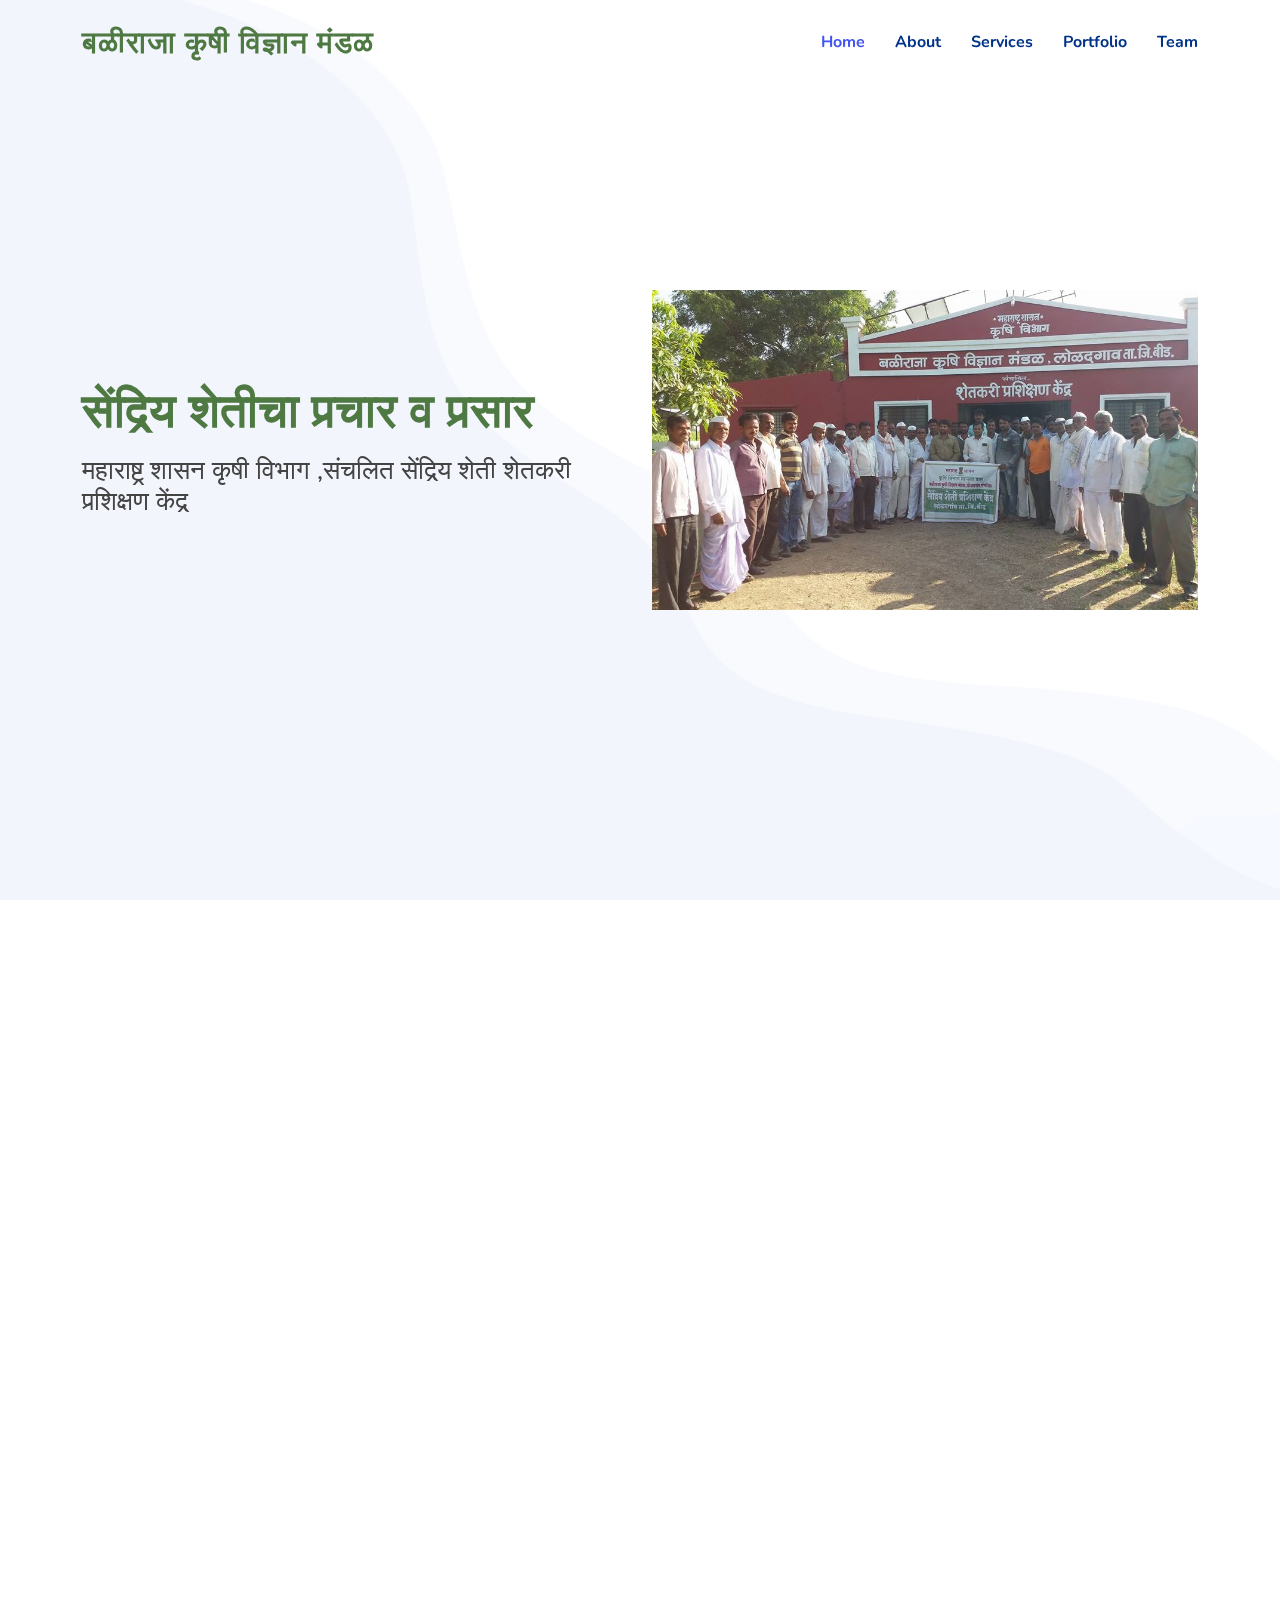
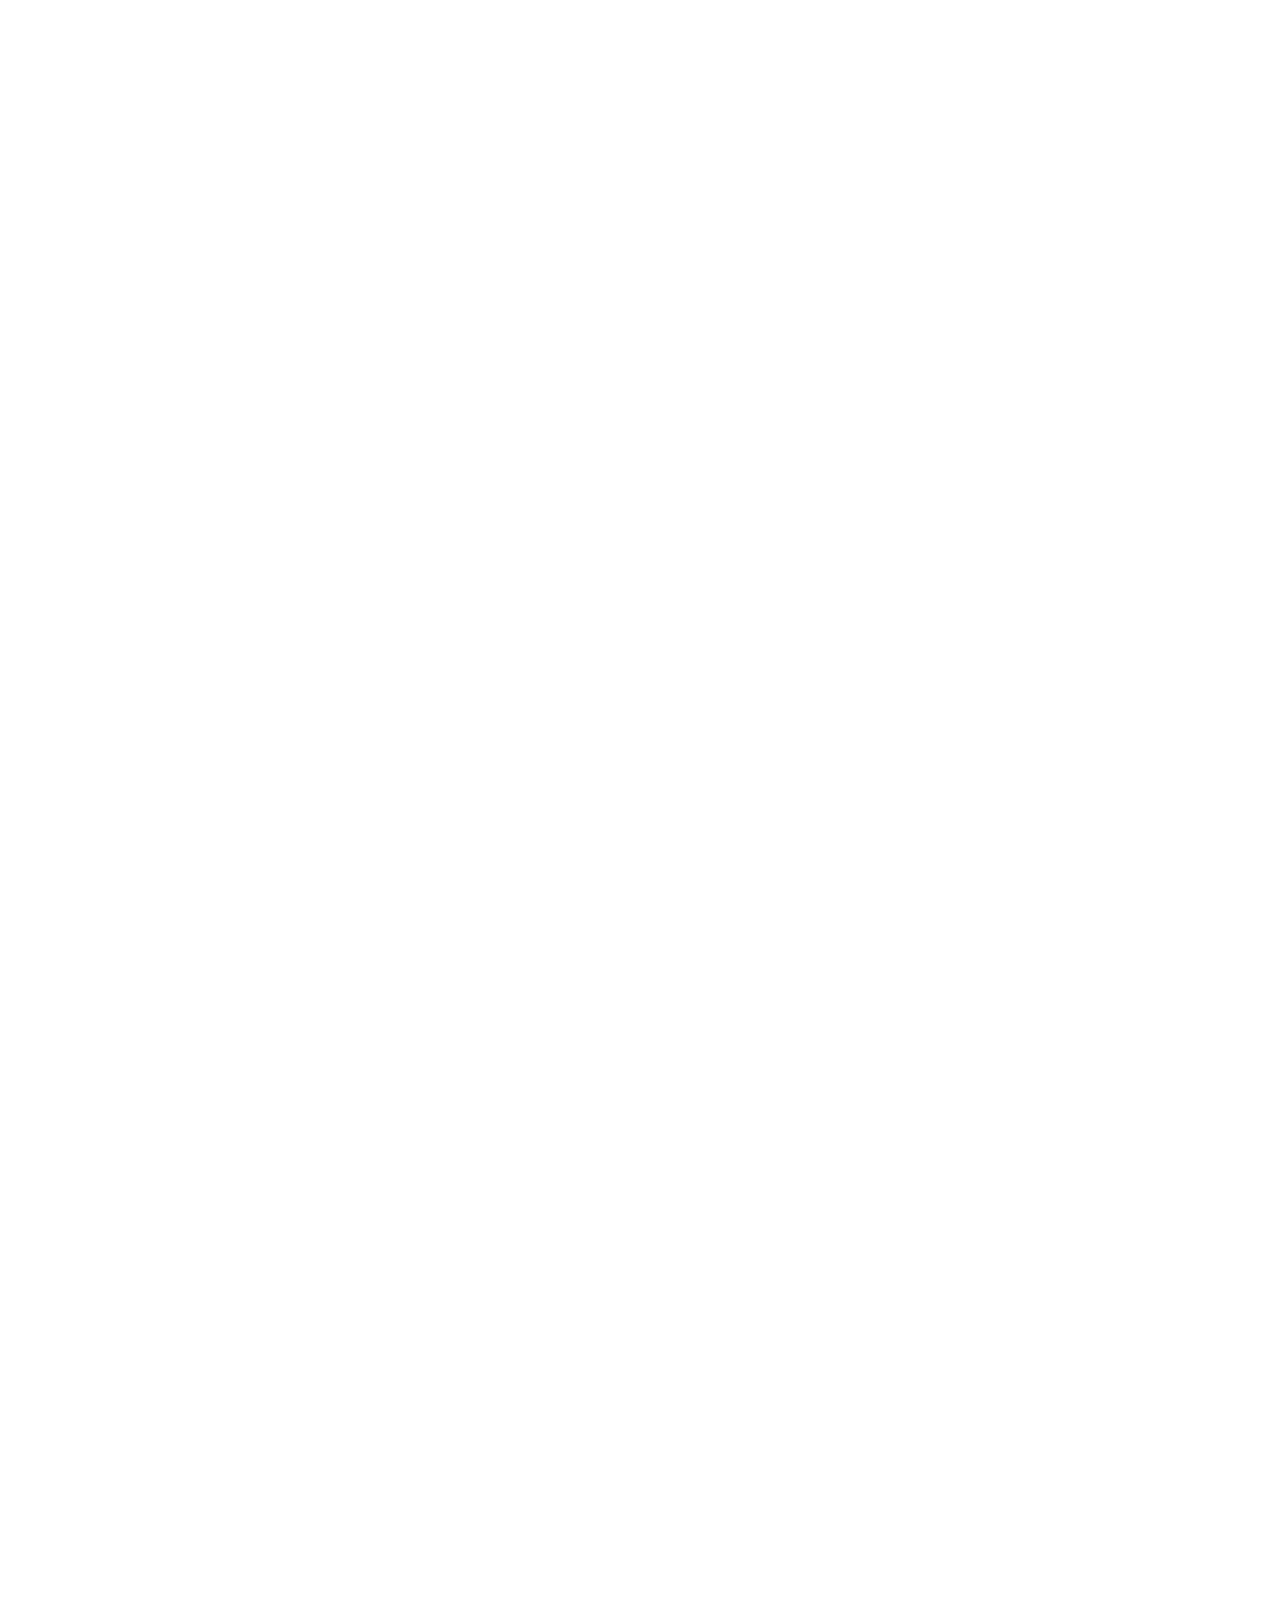
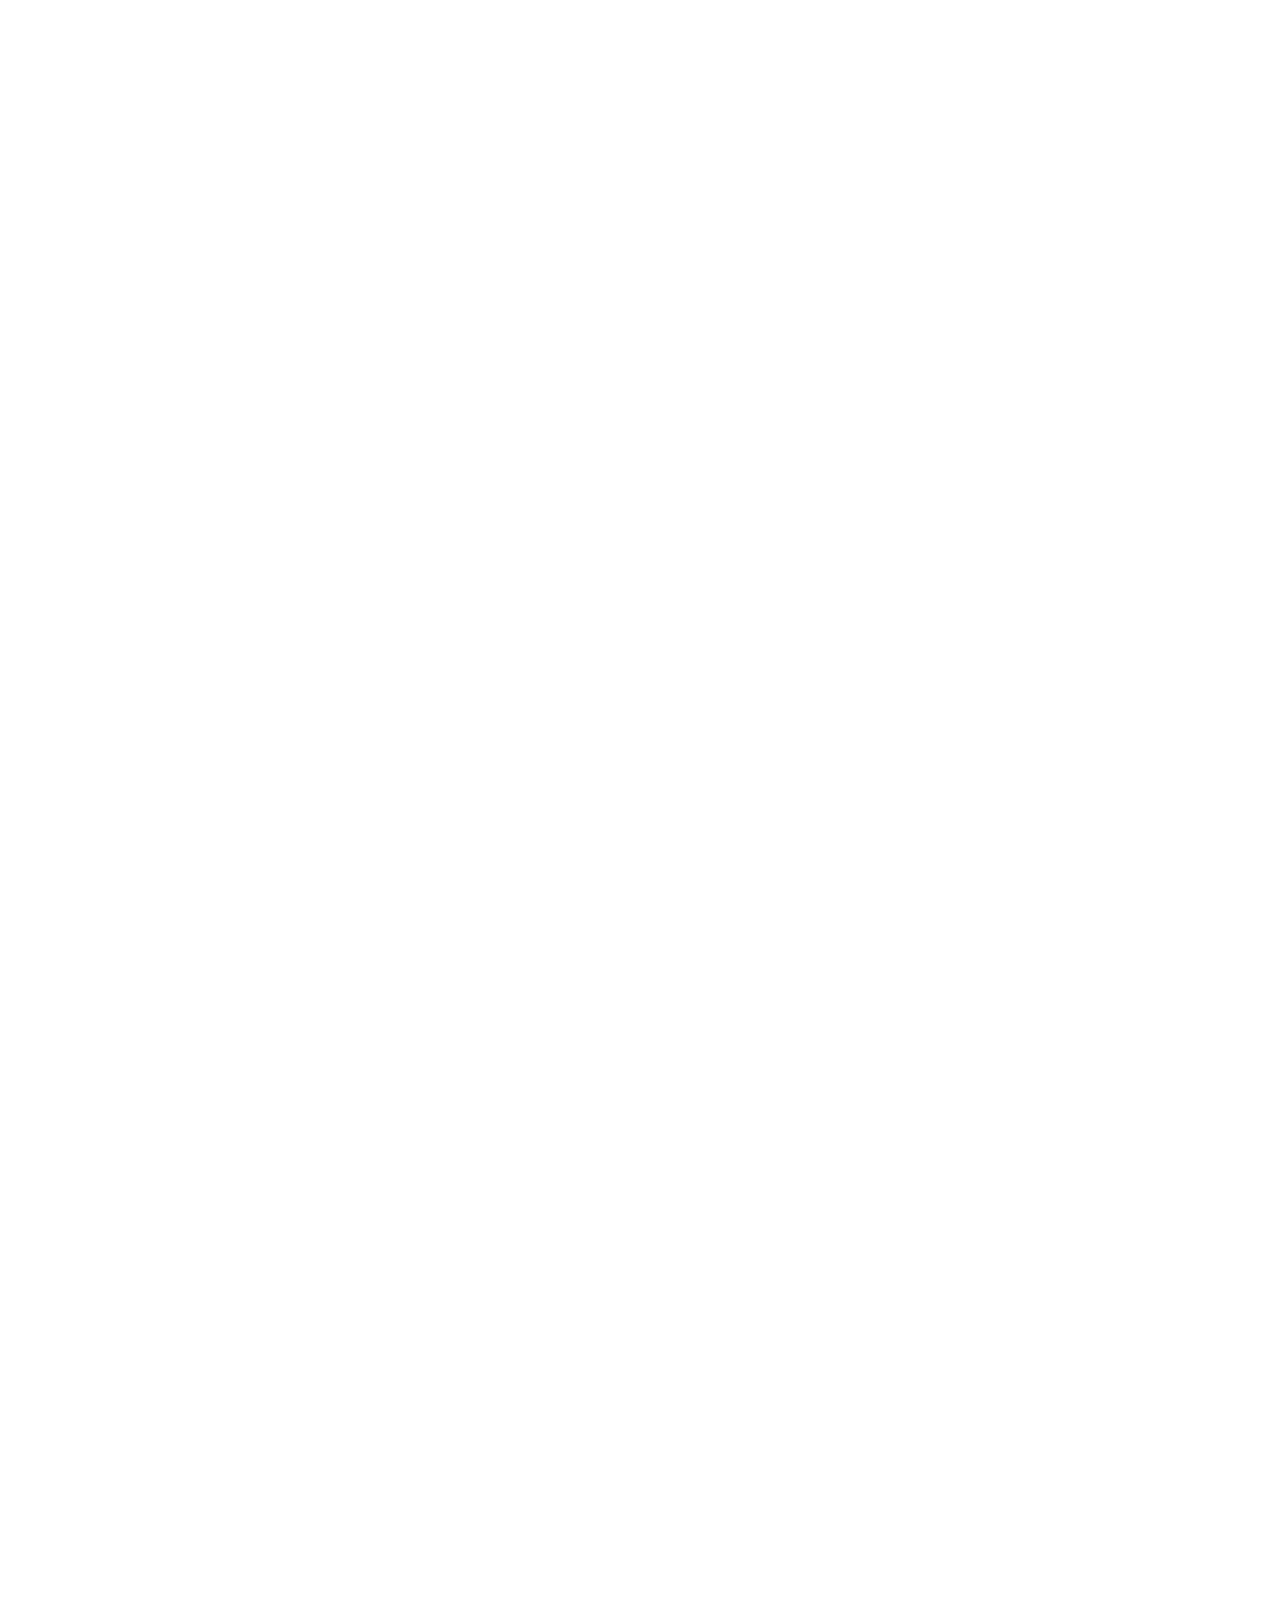
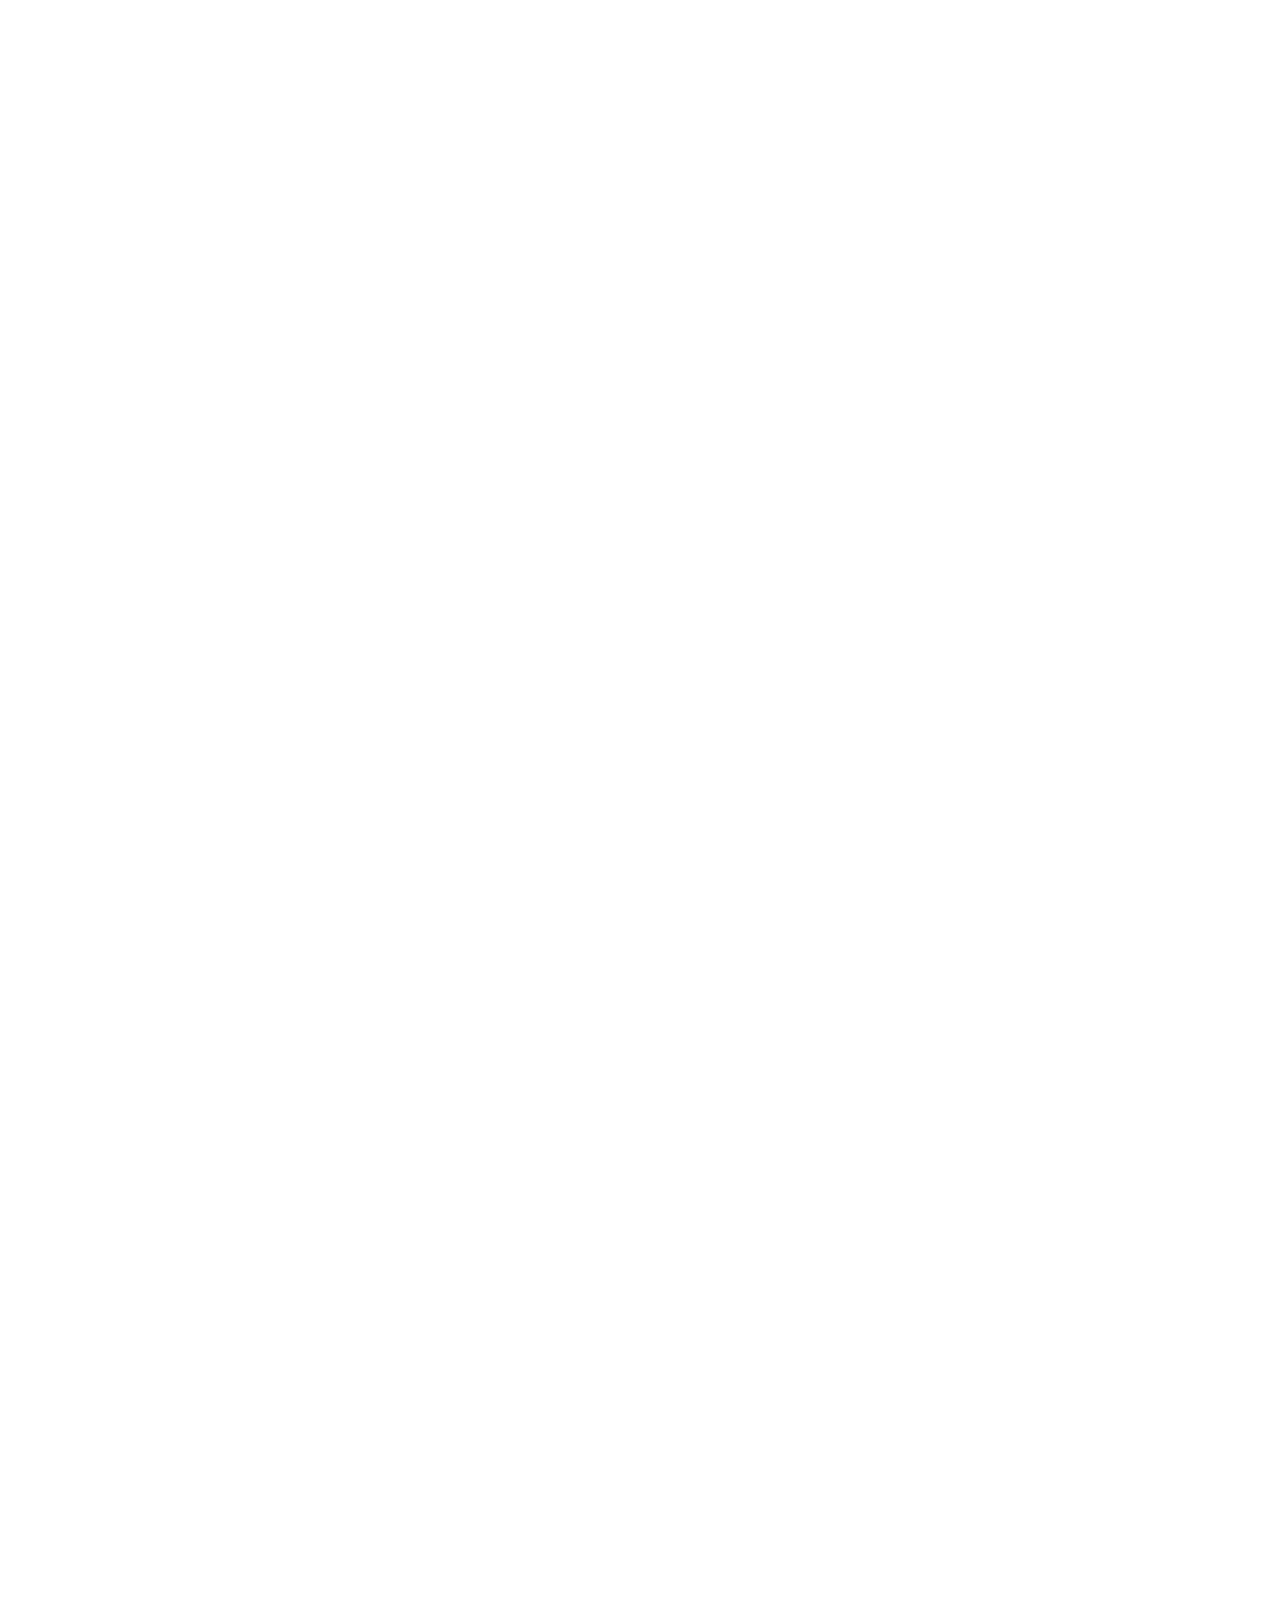
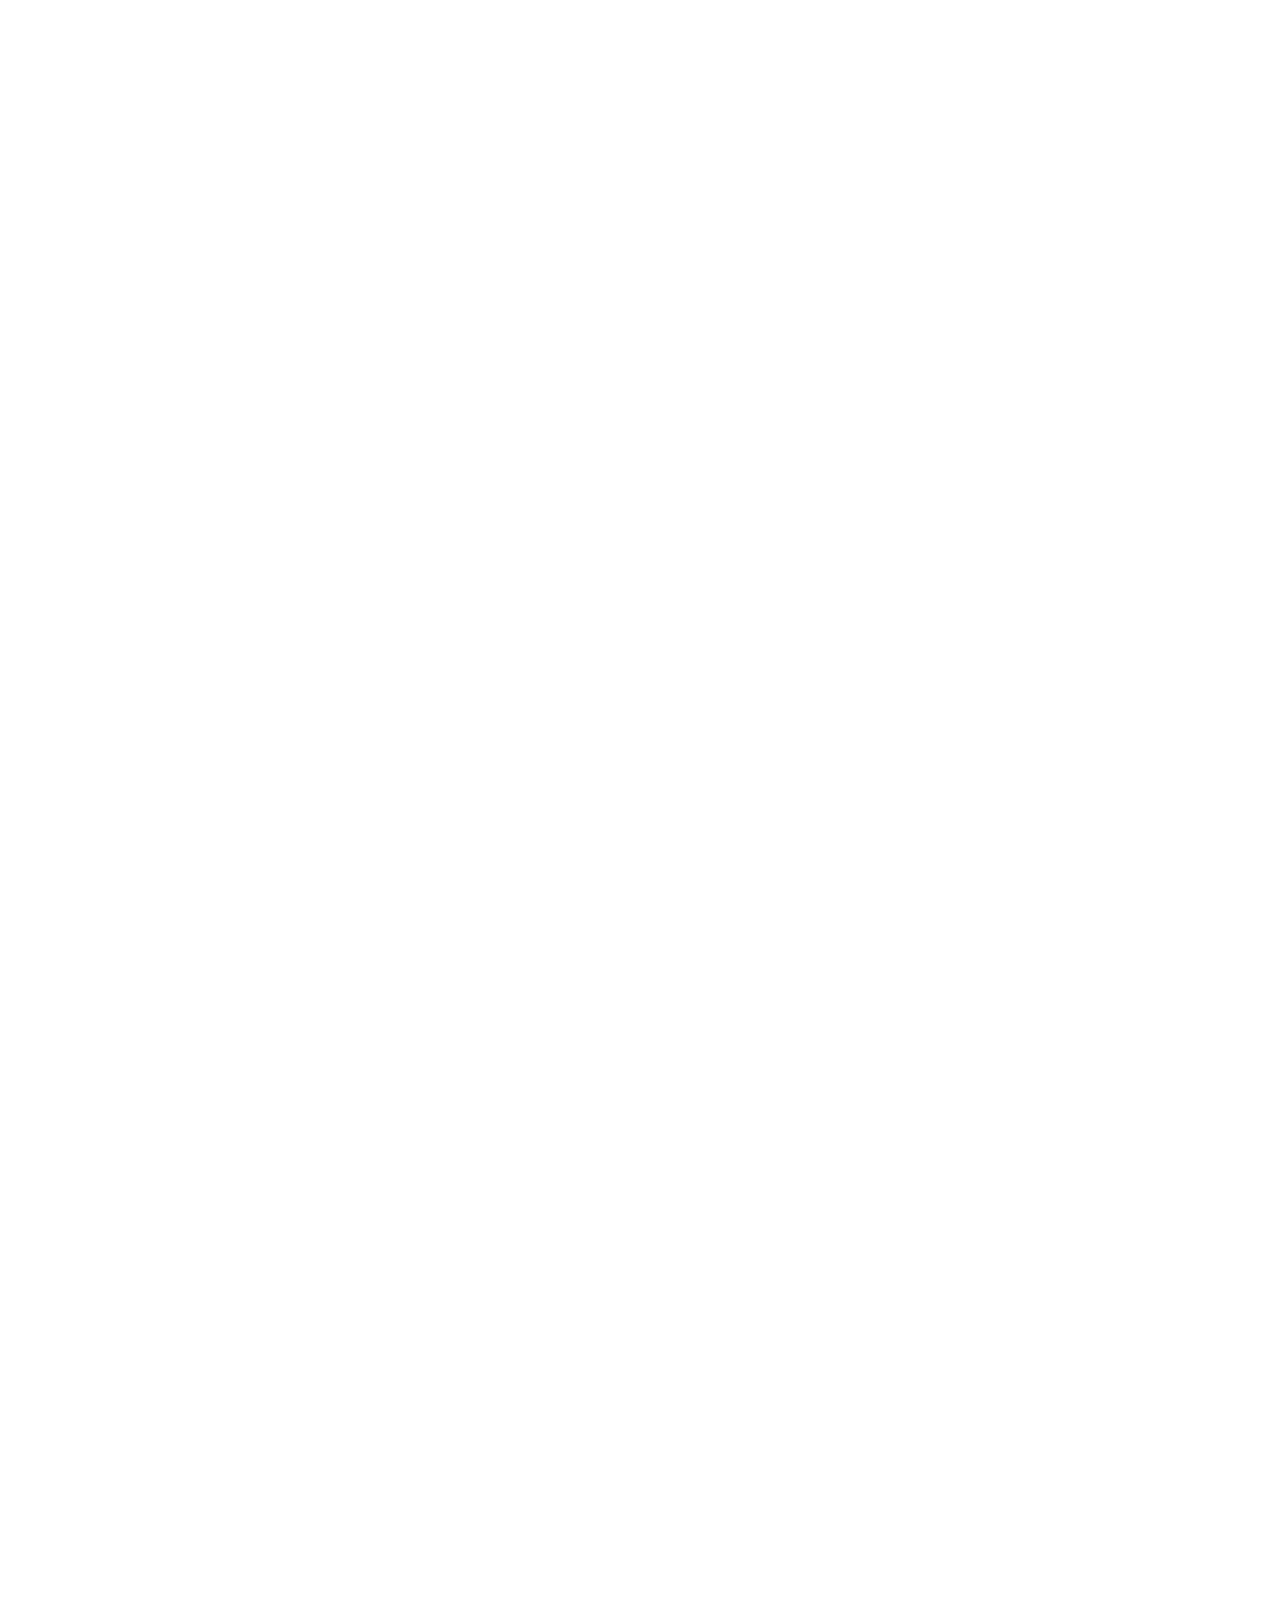
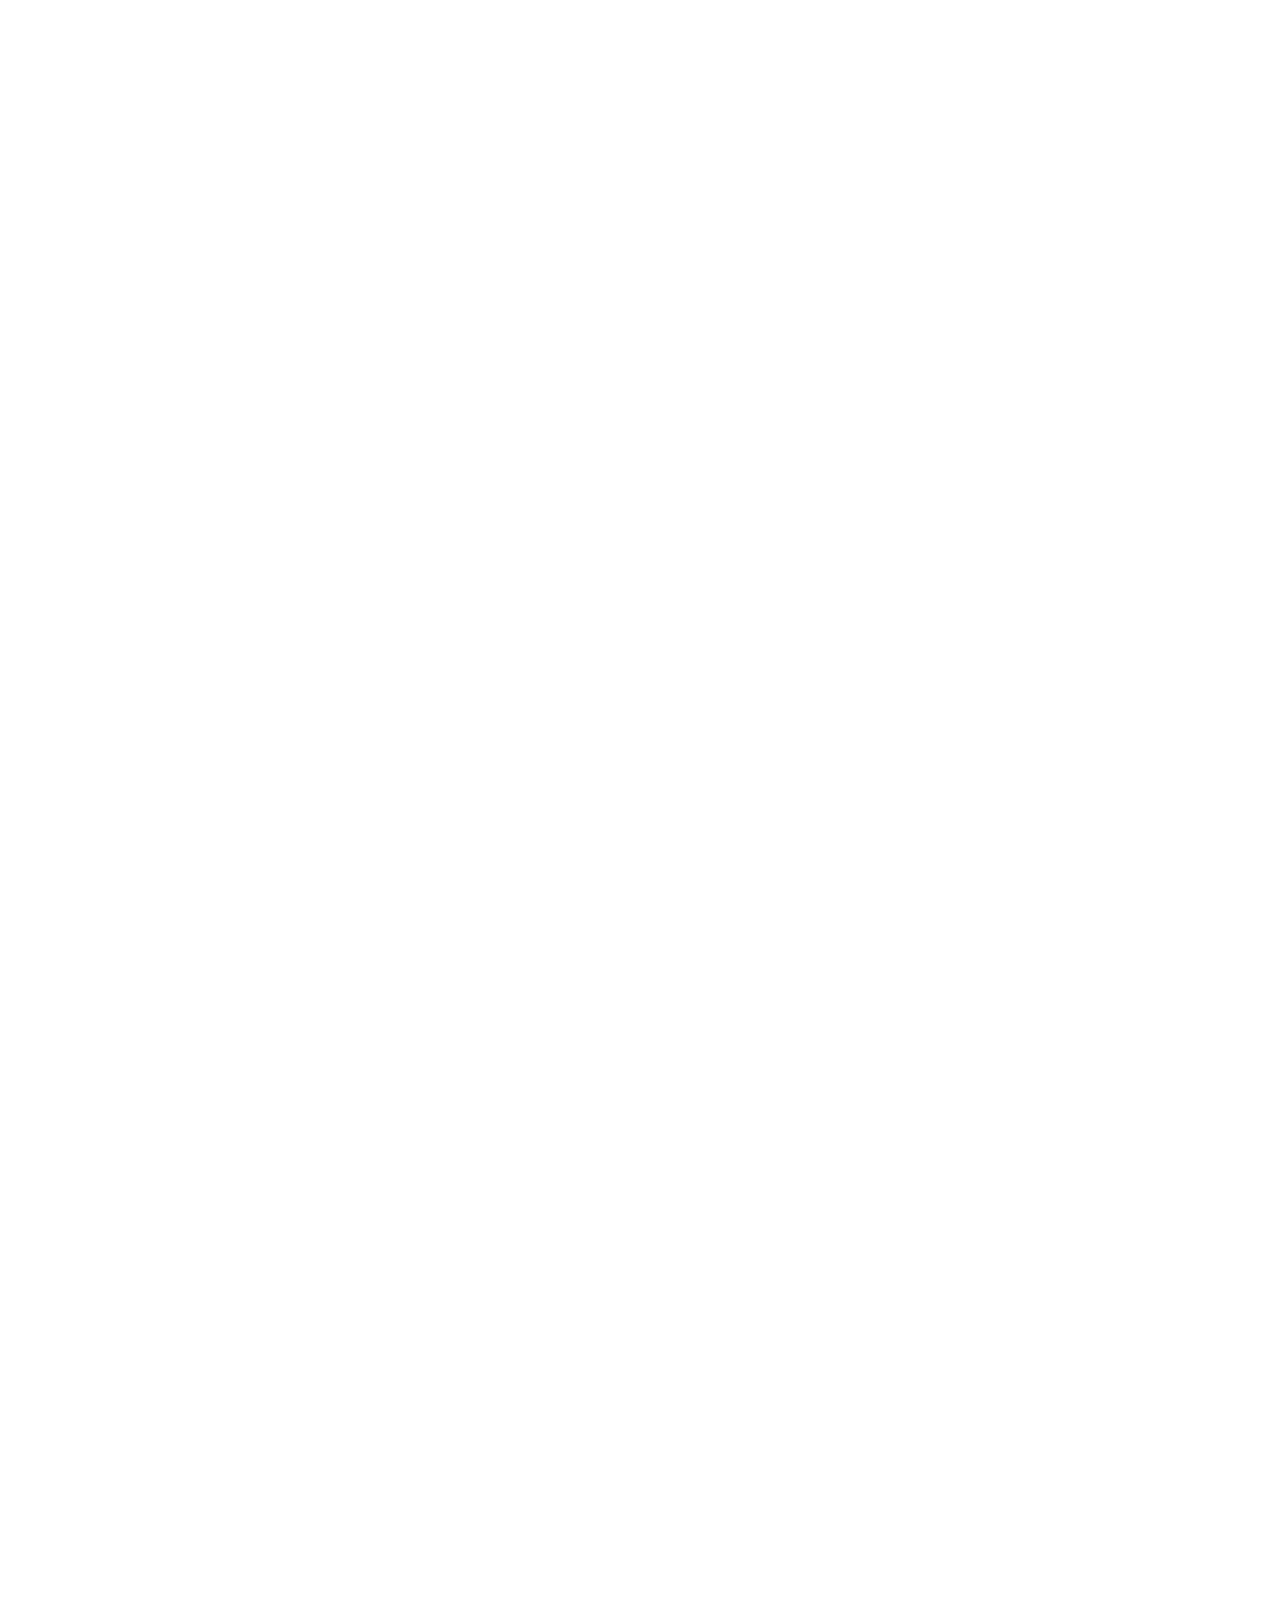
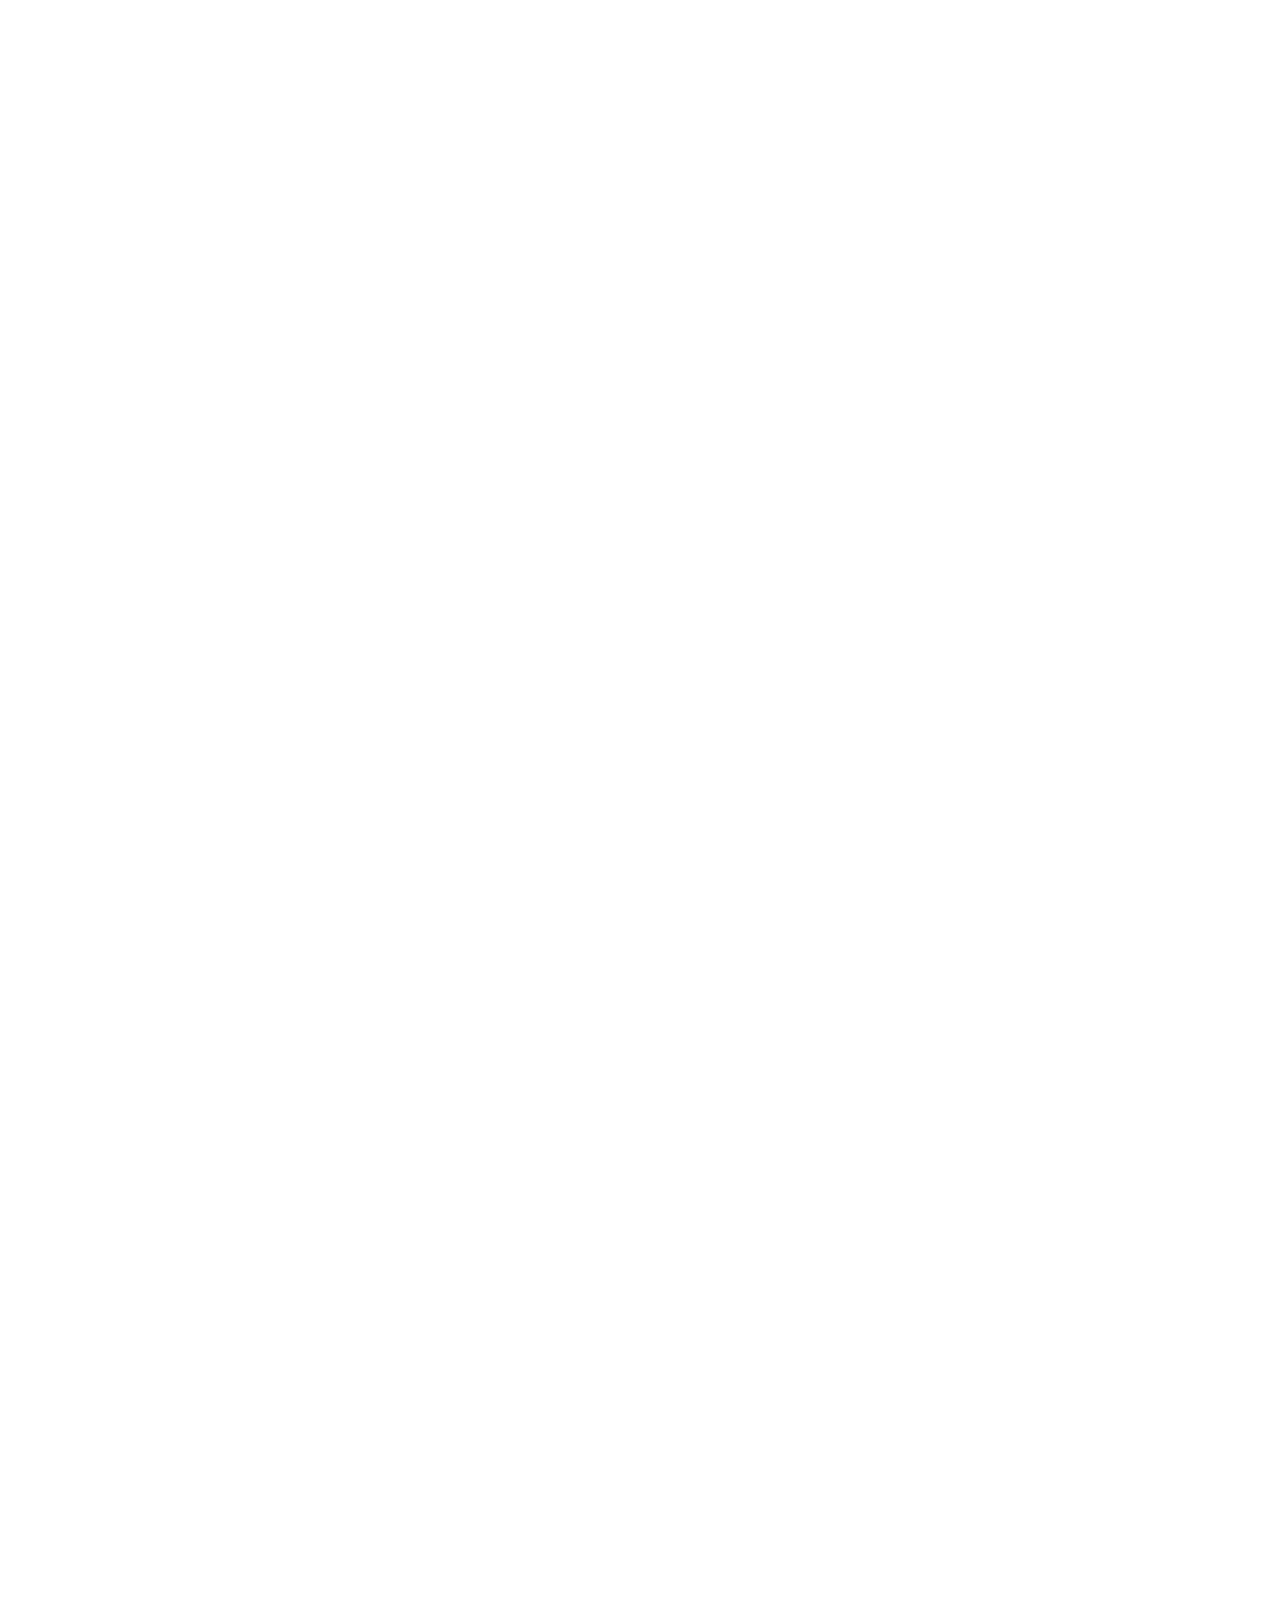
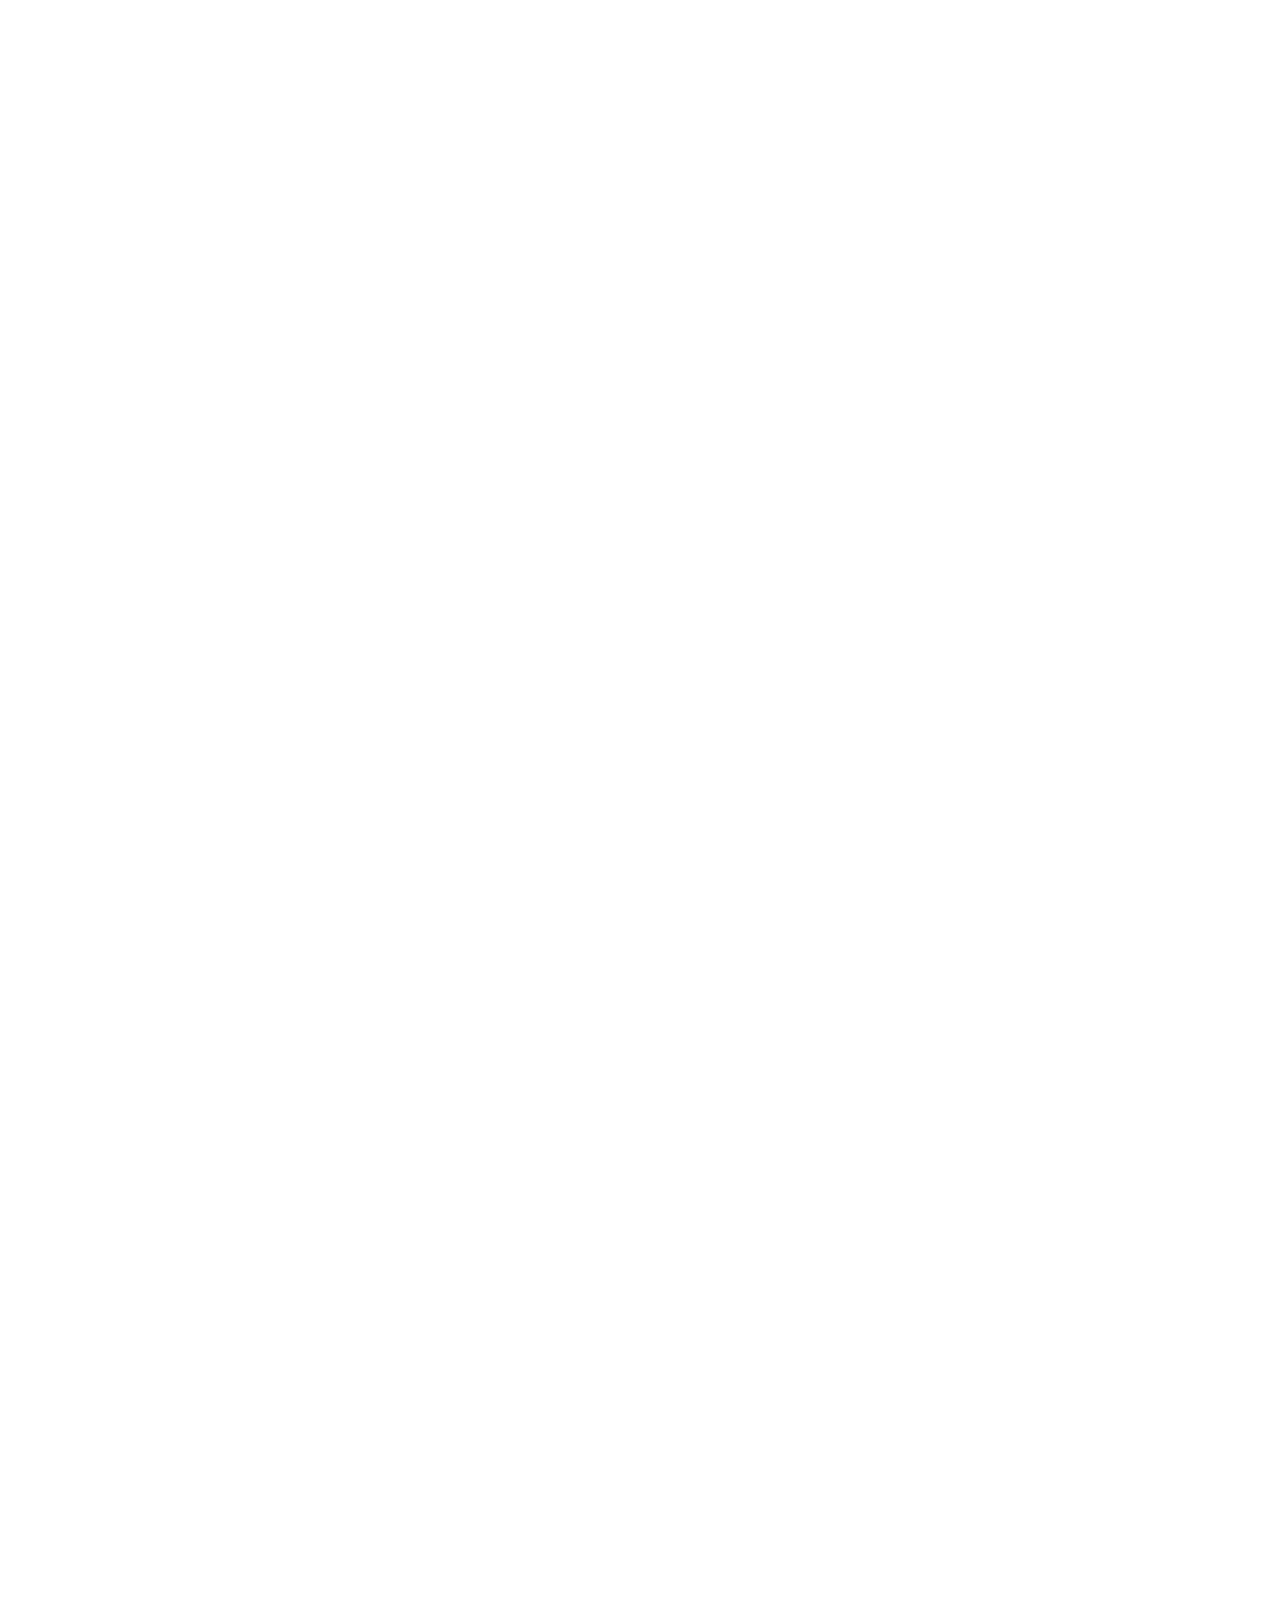
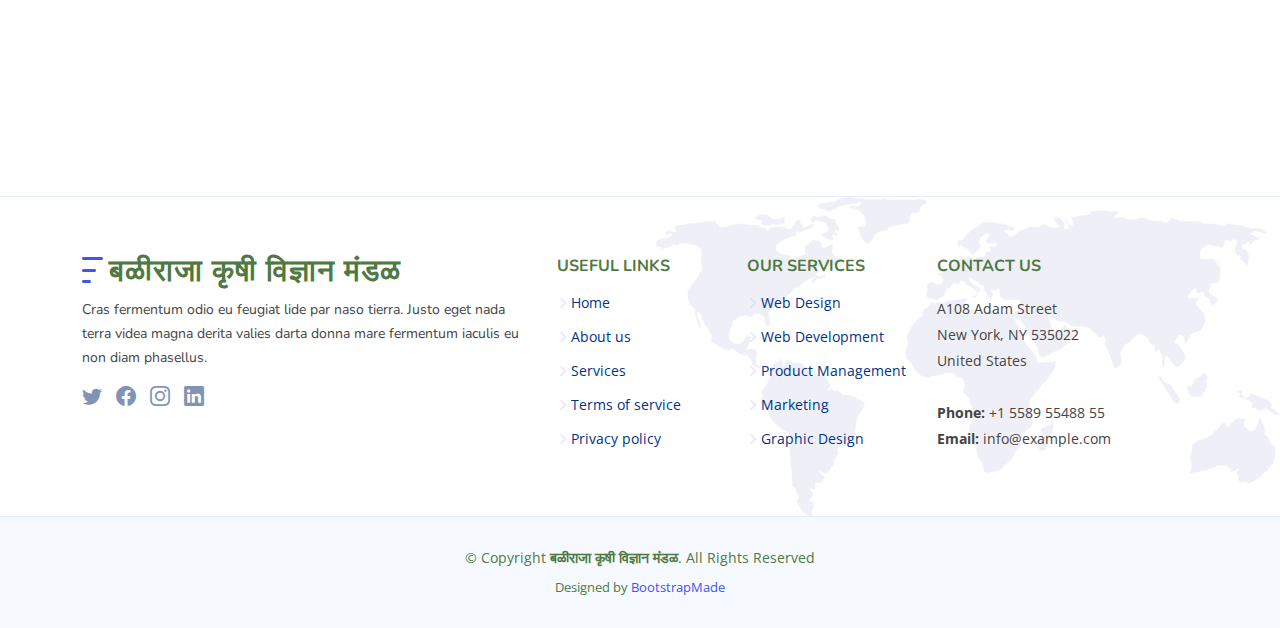
==== index.html @ 8c84dd5a "firts commit" ====
<!DOCTYPE html>
<html lang="en">

<head>
  <meta charset="utf-8">
  <meta content="width=device-width, initial-scale=1.0" name="viewport">

  <title>बळीराजा कृषी विज्ञान मंडळ </title>
  <meta content="" name="description">

  <meta content="" name="keywords">

  <!-- Favicons -->
  <link href="assets/img/favicon.png" rel="icon">
  <link href="assets/img/apple-touch-icon.png" rel="apple-touch-icon">

  <!-- Google Fonts -->
  <link
    href="https://fonts.googleapis.com/css?family=Open+Sans:300,300i,400,400i,600,600i,700,700i|Nunito:300,300i,400,400i,600,600i,700,700i|Poppins:300,300i,400,400i,500,500i,600,600i,700,700i"
    rel="stylesheet">

  <!-- Vendor CSS Files -->
  <link href="assets/vendor/aos/aos.css" rel="stylesheet">
  <link href="assets/vendor/bootstrap/css/bootstrap.min.css" rel="stylesheet">
  <link href="assets/vendor/bootstrap-icons/bootstrap-icons.css" rel="stylesheet">
  <link href="assets/vendor/glightbox/css/glightbox.min.css" rel="stylesheet">
  <link href="assets/vendor/remixicon/remixicon.css" rel="stylesheet">
  <link href="assets/vendor/swiper/swiper-bundle.min.css" rel="stylesheet">

  <!-- Template Main CSS File -->
  <link href="assets/css/style.css" rel="stylesheet">

  <!-- =======================================================
  * Template Name: बळीराजा कृषी विज्ञान मंडळ - v1.9.0
  * Template URL: https://bootstrapmade.com/बळीराजा कृषी विज्ञान मंडळ-bootstrap-startup-template/
  * Author: BootstrapMade.com
  * License: https://bootstrapmade.com/license/
  ======================================================== -->
</head>

<body>

  <!-- ======= Header ======= -->
  <header id="header" class="header fixed-top">
    <div class="container-fluid container-xl d-flex align-items-center justify-content-between">

      <a href="index.html" class="logo d-flex align-items-center">
        <!-- <img src="assets/img/logo.png" alt=""> -->
        <span>बळीराजा कृषी विज्ञान मंडळ </span>
      </a>

      <nav id="navbar" class="navbar">
        <ul>
          <li><a class="nav-link scrollto active" href="#hero">Home</a></li>
          <li><a class="nav-link scrollto" href="#about">About</a></li>
          <li><a class="nav-link scrollto" href="#services">Services</a></li>
          <li><a class="nav-link scrollto" href="#portfolio">Portfolio</a></li>
          <li><a class="nav-link scrollto" href="#team">Team</a></li>
          <!-- <li><a href="blog.html">Blog</a></li> -->
          <!-- <li class="dropdown"><a href="#"><span>Drop Down</span> <i class="bi bi-chevron-down"></i></a>
            <ul>
              <li><a href="#">Drop Down 1</a></li>
              <li class="dropdown"><a href="#"><span>Deep Drop Down</span> <i class="bi bi-chevron-right"></i></a>
                <ul>
                  <li><a href="#">Deep Drop Down 1</a></li>
                  <li><a href="#">Deep Drop Down 2</a></li>
                  <li><a href="#">Deep Drop Down 3</a></li>
                  <li><a href="#">Deep Drop Down 4</a></li>
                  <li><a href="#">Deep Drop Down 5</a></li>
                </ul>
              </li>
              <li><a href="#">Drop Down 2</a></li>
              <li><a href="#">Drop Down 3</a></li>
              <li><a href="#">Drop Down 4</a></li>
            </ul>
          </li>
          <li><a class="nav-link scrollto" href="#contact">Contact</a></li>
          <li><a class="getstarted scrollto" href="#about">Get Started</a></li> -->
        </ul>
        <i class="bi bi-list mobile-nav-toggle"></i>
      </nav><!-- .navbar -->

    </div>
  </header><!-- End Header -->

  <!-- ======= Hero Section ======= -->
  <section id="hero" class="hero d-flex align-items-center">

    <div class="container">
      <div class="row">
        <div class="col-lg-6 d-flex flex-column justify-content-center">
          <h1 data-aos="fade-up">सेंद्रिय शेतीचा प्रचार व प्रसार </h1>
          <h2 data-aos="fade-up" data-aos-delay="400">महाराष्ट्र शासन कृषी विभाग ,संचलित सेंद्रिय शेती शेतकरी प्रशिक्षण
            केंद्र </h2>
          <div data-aos="fade-up" data-aos-delay="600">
            <div class="text-center text-lg-start">
              <!-- <a href="#about" class="btn-get-started scrollto d-inline-flex align-items-center justify-content-center align-self-center"> -->
              <!-- <span>Get Started</span> -->
              <!-- <i class="bi bi-arrow-right"></i> -->
              </a>
            </div>
          </div>
        </div>
        <div class="col-lg-6 hero-img" data-aos="zoom-out" data-aos-delay="200">
          <img src="assets/img/balirajahome.jpg" class="img-fluid" alt="">
        </div>
      </div>
    </div>

  </section><!-- End Hero -->

  <main id="main">
    <!-- ======= About Section ======= -->
    <section id="about" class="about">

      <div class="container" data-aos="fade-up">
        <div class="row gx-0">

          <div class="col-lg-6 d-flex flex-column justify-content-center" data-aos="fade-up" data-aos-delay="200">
            <div class="content">
              <h3>आमच्याबद्दल </h3>
              <h2>बळीराजा कृषि विज्ञान मंडळ, लोळदगांव, ता. जि. बीड</h2>
              <p>
                बळीराजा कृषि विज्ञान मंडळ, लोळदगांव, ता. जि. बीड ही संस्था सन २००५-०६ पासून सेंद्रिय शेती मध्ये काम करत
                आहे. सेंद्रिय शेती योजना २०१३-१४ व २०१४-१५ अभियानांतर्गत सेंद्रिय शेती शेतकरी गटनिर्मिती प्रशिक्षण,
                शेतकरी अभ्यास दौरे, मार्गदर्शन मेळावे अशा विविध प्रकारे सेंद्रिय शेती बाबत मोठी जागृती निर्माण केली आहे.
                रासायनिक खताचे, किटक नाशकाचे, निसर्गावर तसेच मानवी जीवनावर होणारिन्दुष्परिणाम लक्षात घेता सेंद्रिय खताची
                व बायोडायनॉमिक खताची निर्मिती वापर वाढविणे गरजेचे आहे. संस्थेने गेल्या नऊ वर्षांत गांडूळखत निर्मिती,
                बायोडायनॅमिक कंपोस्ट खत निर्मिती, हिरवळीचे खत, जीवामृत, दशपणी अर्क, निबोळी अर्क, निर्वाळी पावडर सी.पी.पी.
                निर्मिती, डिकंपोस्ट खत निर्मितीचे प्रशिक्षण व मार्गदर्शन शेतकन्यांना दिले आहे. बळीराजा कृषी विज्ञान मंडळ
                लोळदगांव ही संस्था महाराष्ट्र शासन कृषी विभागाच्या सेंद्रिय शेती धारण या समितीमध्ये कार्यरत आहे.
                महाराष्ट्र शासन कृषी विभागाचे मान्यतेने सेंद्रिय शेती धोरणा अंतर्गत बळीराजा कृषि विज्ञान मंडळ संचलित,
                सेंद्रिय शेतकरी प्रशिक्षण केंद्र लोळदगाव ता.जि. बीड येथे चालु
                आहे.
                या प्रशिक्षण केंद्रामध्ये एकवेळी १०० प्रशिक्षणाची प्रशिक्षणासाठी निवासी सोय आहे. तसेच आतापर्यंत देशातून आणि
                परदेशातून शेतकरी आणि शास्त्रज्ञ तसेच महाराष्ट्राचे तत्कालीन कृषी मंत्री ना. बाळासाहेब थोरात आणि कृषिमंत्री ना. राधाकृष्ण
                विखे पाटील साहेब, कृषि आयुक्त उमाकांत दांगट, कृषि अधिकारी, पदाधिकारी व हजारो शेतकऱ्यांनी या संस्थेच्या सेंद्रिय शेती
                प्रकल्पाला आयर्जुन स्वखुशीने भेटी दिलेल्या आहेत व संस्थेच्या सेंद्रिय शेती प्रकल्पाला शुभेच्छा दिल्या आणि आज संपूर्ण
                मराठवाड्यात तसेच महाराष्ट्रात १४ जिल्ह्यात बळीराजा कृषि विज्ञान मंडळ, लोळदगाव ही संस्था सेंद्रिय शेतीत काम करत आहे.
                संस्थेने ८०० गांडूळ हौदांची निर्मिती केली असून चौदा हजार टन, खतांची निर्मिती वर्षाकाठी या हौदाद्वारे होत आहे.
                बायोडायनॉमिक कंपोस्ट खत निर्मितीचे ७०००० हजार डेपो महाराष्ट्रात निर्माण केले. त्याद्वारे १५०००० टन खताची निर्मिती
                शेतकऱ्यांनी केली आहे. संस्थेने केलेल्या सेंद्रिय खतांच्या प्रचार, प्रसारामुळे १,५०,००० शेतकऱ्यांपर्यंत प्रसार, माध्यम,
                दुरदर्शन, आकाशवाणीच्या माध्यमातून सेंद्रिय शेतीचे संदेश पोहचविले आहे. पैकी ७००००-८०००० शेतकऱ्यांनी साय शेती करायला
                सुरुवात केली आहे. संस्थेने केलेल्या कामामुळे महाराष्ट्रातील १४ जिल्ह्यामध्ये गाथेला जाता आले व त्या गायातील शेतकन्यांचा
                सेंद्रिय शेतीकडे कल वाढतो आहे.
                
                तसेच सेंद्रीय शेतीमध्ये काम करण्यासाठी संस्थेकडे ३० कृषि डिप्लोमा व कृषि पदवीधर यांचा स्टाफ आहे व भविष्यात सेंद्रिय
                शेतीचे काम करण्यासाठी महाराष्ट्रात १००० कृषि पदवीधारकांच्या जागा भरविण्याचे नियोजन आहे. जेणे करुन सेंद्रिय शेतीचा पसार,
                प्रचार व चळवळ मोठ्या प्रमणात वाढवण्यास मदत होईल. शेतीव्यतिरिक्त विद्यार्थ्यांना व शेतकऱ्यांना व्यावसायिक प्रशिक्षण
                देण्यात येत आहेत.

              </p>
              <!-- <div class="text-center text-lg-start">
                <a href="#"
                  class="btn-read-more d-inline-flex align-items-center justify-content-center align-self-center">
                  <span>Read More</span>
                  <i class="bi bi-arrow-right"></i>
                </a>
              </div> -->
            </div>
          </div>

          <div class="col-lg-6 d-flex align-items-center" data-aos="zoom-out" data-aos-delay="200">
            <img src="assets/img/about1.jpeg" class="img-fluid" alt="">
          </div>

        </div>
      </div>

    </section><!-- End About Section -->

    <!-- ======= Values Section ======= -->
    <section id="values" class="values">

      <div class="container" data-aos="fade-up">

        <header class="section-header">
          <h2>सुरक्षित उत्पादने. सुरक्षित शेतकरी. सुरक्षित अन्न</h2>
          <p>आमची उत्पादने </p>
        </header>

        <div class="row">

          <div class="col-lg-4" data-aos="fade-up" data-aos-delay="200">
            <div class="box">
              <img src="assets/img/cpp.jpeg" class="img-fluid" alt="">
              <h3>Cow Pat Pit (कामधेनू सिद्धी-३)</h3>
              <p>Eum ad dolor et. Autem aut fugiat debitis voluptatem consequuntur sit. Et veritatis id.</p>
            </div>
          </div>

          <div class="col-lg-4 mt-4 mt-lg-0" data-aos="fade-up" data-aos-delay="400">
            <div class="box">
              <img src="assets/img/jiavamurt.jpeg" class="img-fluid" alt="">
              <h3>जीवामृत </h3>
              <p>Repudiandae amet nihil natus in distinctio suscipit id. Doloremque ducimus ea sit non.</p>
            </div>
          </div>

          <div class="col-lg-4 mt-4 mt-lg-0" data-aos="fade-up" data-aos-delay="600">
            <div class="box">
              <img src="assets/img/values-3.png" class="img-fluid" alt="">
              <h3>वर्मी कंपोस्ट (गांडूळ खत )</h3>
              <p>Quam rem vitae est autem molestias explicabo debitis sint. Vero aliquid quidem commodi.</p>
            </div>
          </div>

        </div>

      </div>

    </section>

    <section id="values" class="values">

      <div class="container" data-aos="fade-up">

        <div class="row">

          <div class="col-lg-4" data-aos="fade-up" data-aos-delay="200">
            <div class="box">
              <img src="assets/img/cpp.jpeg" class="img-fluid" alt="">
              <h3> वर्मीवॉश </h3>
              <p>Eum ad dolor et. Autem aut fugiat debitis voluptatem consequuntur sit. Et veritatis id.</p>
            </div>
          </div>

          <div class="col-lg-4 mt-4 mt-lg-0" data-aos="fade-up" data-aos-delay="400">
            <div class="box">
              <img src="assets/img/values-2.png" class="img-fluid" alt="">
              <h3>बायोडायनॅमिक कंपोस्ट </h3>
              <p>Repudiandae amet nihil natus in distinctio suscipit id. Doloremque ducimus ea sit non.</p>
            </div>
          </div>

          <!-- <div class="col-lg-4 mt-4 mt-lg-0" data-aos="fade-up" data-aos-delay="600">
            <div class="box">
              <img src="assets/img/values-3.png" class="img-fluid" alt="">
              <h3>वर्मी कंपोस्ट (गांडूळ खत )</h3>
              <p>Quam rem vitae est autem molestias explicabo debitis sint. Vero aliquid quidem commodi.</p>
            </div>
          </div> -->

        </div>

      </div>

    </section>
    <!-- End Values Section -->

    <!-- ======= Counts Section ======= -->
    <section id="counts" class="counts">
      <div class="container" data-aos="fade-up">

        <div class="row gy-4">

          <div class="col-lg-3 col-md-6">
            <div class="count-box">
              <i class="bi bi-emoji-smile"></i>
              <div>
                <span data-purecounter-start="0" data-purecounter-end="600000" data-purecounter-duration="1"
                  class="purecounter"></span>
                <p>समाधानी शेतकरी </p>
              </div>
            </div>
          </div>

          <div class="col-lg-3 col-md-6">
            <div class="count-box">
              <i class="bi bi-journal-richtext" style="color: #ee6c20;"></i>
              <div>
                <span data-purecounter-start="0" data-purecounter-end="521" data-purecounter-duration="1"
                  class="purecounter"></span>
                <p>यशस्वी प्रात्यक्षिके </p>
              </div>
            </div>
          </div>

          <div class="col-lg-3 col-md-6">
            <div class="count-box">
              <i class="bi bi-headset" style="color: #15be56;"></i>
              <div>
                <span data-purecounter-start="0" data-purecounter-end="1463" data-purecounter-duration="1"
                  class="purecounter"></span>
                <p>Hours Of Support</p>
              </div>
            </div>
          </div>

          <div class="col-lg-3 col-md-6">
            <div class="count-box">
              <i class="bi bi-people" style="color: #bb0852;"></i>
              <div>
                <span data-purecounter-start="0" data-purecounter-end="15" data-purecounter-duration="1"
                  class="purecounter"></span>
                <p>Hard Workers</p>
              </div>
            </div>
          </div>

        </div>

      </div>
    </section><!-- End Counts Section -->

    <!-- ======= Features Section ======= -->
    <section id="features" class="features">

      <div class="container" data-aos="fade-up">

        <header class="section-header">
          <h2>Features</h2>
          <p>Laboriosam et omnis fuga quis dolor direda fara</p>
        </header>

        <div class="row">

          <div class="col-lg-6">
            <img src="assets/img/features.png" class="img-fluid" alt="">
          </div>

          <div class="col-lg-6 mt-5 mt-lg-0 d-flex">
            <div class="row align-self-center gy-4">

              <div class="col-md-6" data-aos="zoom-out" data-aos-delay="200">
                <div class="feature-box d-flex align-items-center">
                  <i class="bi bi-check"></i>
                  <h3>Eos aspernatur rem</h3>
                </div>
              </div>

              <div class="col-md-6" data-aos="zoom-out" data-aos-delay="300">
                <div class="feature-box d-flex align-items-center">
                  <i class="bi bi-check"></i>
                  <h3>Facilis neque ipsa</h3>
                </div>
              </div>

              <div class="col-md-6" data-aos="zoom-out" data-aos-delay="400">
                <div class="feature-box d-flex align-items-center">
                  <i class="bi bi-check"></i>
                  <h3>Volup amet voluptas</h3>
                </div>
              </div>

              <div class="col-md-6" data-aos="zoom-out" data-aos-delay="500">
                <div class="feature-box d-flex align-items-center">
                  <i class="bi bi-check"></i>
                  <h3>Rerum omnis sint</h3>
                </div>
              </div>

              <div class="col-md-6" data-aos="zoom-out" data-aos-delay="600">
                <div class="feature-box d-flex align-items-center">
                  <i class="bi bi-check"></i>
                  <h3>Alias possimus</h3>
                </div>
              </div>

              <div class="col-md-6" data-aos="zoom-out" data-aos-delay="700">
                <div class="feature-box d-flex align-items-center">
                  <i class="bi bi-check"></i>
                  <h3>Repellendus mollitia</h3>
                </div>
              </div>

            </div>
          </div>

        </div> <!-- / row -->

        <!-- Feature Tabs -->
        <div class="row feture-tabs" data-aos="fade-up">
          <div class="col-lg-6">
            <h3>Neque officiis dolore maiores et exercitationem quae est seda lidera pat claero</h3>

            <!-- Tabs -->
            <ul class="nav nav-pills mb-3">
              <li>
                <a class="nav-link active" data-bs-toggle="pill" href="#tab1">Saepe fuga</a>
              </li>
              <li>
                <a class="nav-link" data-bs-toggle="pill" href="#tab2">Voluptates</a>
              </li>
              <li>
                <a class="nav-link" data-bs-toggle="pill" href="#tab3">Corrupti</a>
              </li>
            </ul><!-- End Tabs -->

            <!-- Tab Content -->
            <div class="tab-content">

              <div class="tab-pane fade show active" id="tab1">
                <p>Consequuntur inventore voluptates consequatur aut vel et. Eos doloribus expedita. Sapiente atque
                  consequatur minima nihil quae aspernatur quo suscipit voluptatem.</p>
                <div class="d-flex align-items-center mb-2">
                  <i class="bi bi-check2"></i>
                  <h4>Repudiandae rerum velit modi et officia quasi facilis</h4>
                </div>
                <p>Laborum omnis voluptates voluptas qui sit aliquam blanditiis. Sapiente minima commodi dolorum non
                  eveniet magni quaerat nemo et.</p>
                <div class="d-flex align-items-center mb-2">
                  <i class="bi bi-check2"></i>
                  <h4>Incidunt non veritatis illum ea ut nisi</h4>
                </div>
                <p>Non quod totam minus repellendus autem sint velit. Rerum debitis facere soluta tenetur. Iure
                  molestiae assumenda sunt qui inventore eligendi voluptates nisi at. Dolorem quo tempora. Quia et
                  perferendis.</p>
              </div><!-- End Tab 1 Content -->

              <div class="tab-pane fade show" id="tab2">
                <p>Consequuntur inventore voluptates consequatur aut vel et. Eos doloribus expedita. Sapiente atque
                  consequatur minima nihil quae aspernatur quo suscipit voluptatem.</p>
                <div class="d-flex align-items-center mb-2">
                  <i class="bi bi-check2"></i>
                  <h4>Repudiandae rerum velit modi et officia quasi facilis</h4>
                </div>
                <p>Laborum omnis voluptates voluptas qui sit aliquam blanditiis. Sapiente minima commodi dolorum non
                  eveniet magni quaerat nemo et.</p>
                <div class="d-flex align-items-center mb-2">
                  <i class="bi bi-check2"></i>
                  <h4>Incidunt non veritatis illum ea ut nisi</h4>
                </div>
                <p>Non quod totam minus repellendus autem sint velit. Rerum debitis facere soluta tenetur. Iure
                  molestiae assumenda sunt qui inventore eligendi voluptates nisi at. Dolorem quo tempora. Quia et
                  perferendis.</p>
              </div><!-- End Tab 2 Content -->

              <div class="tab-pane fade show" id="tab3">
                <p>Consequuntur inventore voluptates consequatur aut vel et. Eos doloribus expedita. Sapiente atque
                  consequatur minima nihil quae aspernatur quo suscipit voluptatem.</p>
                <div class="d-flex align-items-center mb-2">
                  <i class="bi bi-check2"></i>
                  <h4>Repudiandae rerum velit modi et officia quasi facilis</h4>
                </div>
                <p>Laborum omnis voluptates voluptas qui sit aliquam blanditiis. Sapiente minima commodi dolorum non
                  eveniet magni quaerat nemo et.</p>
                <div class="d-flex align-items-center mb-2">
                  <i class="bi bi-check2"></i>
                  <h4>Incidunt non veritatis illum ea ut nisi</h4>
                </div>
                <p>Non quod totam minus repellendus autem sint velit. Rerum debitis facere soluta tenetur. Iure
                  molestiae assumenda sunt qui inventore eligendi voluptates nisi at. Dolorem quo tempora. Quia et
                  perferendis.</p>
              </div><!-- End Tab 3 Content -->

            </div>

          </div>

          <div class="col-lg-6">
            <img src="assets/img/features-2.png" class="img-fluid" alt="">
          </div>

        </div><!-- End Feature Tabs -->

        <!-- Feature Icons -->
        <div class="row feature-icons" data-aos="fade-up">
          <h3>Ratione mollitia eos ab laudantium rerum beatae quo</h3>

          <div class="row">

            <div class="col-xl-4 text-center" data-aos="fade-right" data-aos-delay="100">
              <img src="assets/img/features-3.png" class="img-fluid p-4" alt="">
            </div>

            <div class="col-xl-8 d-flex content">
              <div class="row align-self-center gy-4">

                <div class="col-md-6 icon-box" data-aos="fade-up">
                  <i class="ri-line-chart-line"></i>
                  <div>
                    <h4>Corporis voluptates sit</h4>
                    <p>Consequuntur sunt aut quasi enim aliquam quae harum pariatur laboris nisi ut aliquip</p>
                  </div>
                </div>

                <div class="col-md-6 icon-box" data-aos="fade-up" data-aos-delay="100">
                  <i class="ri-stack-line"></i>
                  <div>
                    <h4>Ullamco laboris nisi</h4>
                    <p>Excepteur sint occaecat cupidatat non proident, sunt in culpa qui officia deserunt</p>
                  </div>
                </div>

                <div class="col-md-6 icon-box" data-aos="fade-up" data-aos-delay="200">
                  <i class="ri-brush-4-line"></i>
                  <div>
                    <h4>Labore consequatur</h4>
                    <p>Aut suscipit aut cum nemo deleniti aut omnis. Doloribus ut maiores omnis facere</p>
                  </div>
                </div>

                <div class="col-md-6 icon-box" data-aos="fade-up" data-aos-delay="300">
                  <i class="ri-magic-line"></i>
                  <div>
                    <h4>Beatae veritatis</h4>
                    <p>Expedita veritatis consequuntur nihil tempore laudantium vitae denat pacta</p>
                  </div>
                </div>

                <div class="col-md-6 icon-box" data-aos="fade-up" data-aos-delay="400">
                  <i class="ri-command-line"></i>
                  <div>
                    <h4>Molestiae dolor</h4>
                    <p>Et fuga et deserunt et enim. Dolorem architecto ratione tensa raptor marte</p>
                  </div>
                </div>

                <div class="col-md-6 icon-box" data-aos="fade-up" data-aos-delay="500">
                  <i class="ri-radar-line"></i>
                  <div>
                    <h4>Explicabo consectetur</h4>
                    <p>Est autem dicta beatae suscipit. Sint veritatis et sit quasi ab aut inventore</p>
                  </div>
                </div>

              </div>
            </div>

          </div>

        </div><!-- End Feature Icons -->

      </div>

    </section><!-- End Features Section -->

    <!-- ======= Services Section ======= -->
    <section id="services" class="services">

      <div class="container" data-aos="fade-up">

        <header class="section-header">
          <h2>Services</h2>
          <p>Veritatis et dolores facere numquam et praesentium</p>
        </header>

        <div class="row gy-4">

          <div class="col-lg-4 col-md-6" data-aos="fade-up" data-aos-delay="200">
            <div class="service-box blue">
              <i class="ri-discuss-line icon"></i>
              <h3>Nesciunt Mete</h3>
              <p>Provident nihil minus qui consequatur non omnis maiores. Eos accusantium minus dolores iure perferendis
                tempore et consequatur.</p>
              <a href="#" class="read-more"><span>Read More</span> <i class="bi bi-arrow-right"></i></a>
            </div>
          </div>

          <div class="col-lg-4 col-md-6" data-aos="fade-up" data-aos-delay="300">
            <div class="service-box orange">
              <i class="ri-discuss-line icon"></i>
              <h3>Eosle Commodi</h3>
              <p>Ut autem aut autem non a. Sint sint sit facilis nam iusto sint. Libero corrupti neque eum hic non ut
                nesciunt dolorem.</p>
              <a href="#" class="read-more"><span>Read More</span> <i class="bi bi-arrow-right"></i></a>
            </div>
          </div>

          <div class="col-lg-4 col-md-6" data-aos="fade-up" data-aos-delay="400">
            <div class="service-box green">
              <i class="ri-discuss-line icon"></i>
              <h3>Ledo Markt</h3>
              <p>Ut excepturi voluptatem nisi sed. Quidem fuga consequatur. Minus ea aut. Vel qui id voluptas adipisci
                eos earum corrupti.</p>
              <a href="#" class="read-more"><span>Read More</span> <i class="bi bi-arrow-right"></i></a>
            </div>
          </div>

          <div class="col-lg-4 col-md-6" data-aos="fade-up" data-aos-delay="500">
            <div class="service-box red">
              <i class="ri-discuss-line icon"></i>
              <h3>Asperiores Commodi</h3>
              <p>Non et temporibus minus omnis sed dolor esse consequatur. Cupiditate sed error ea fuga sit provident
                adipisci neque.</p>
              <a href="#" class="read-more"><span>Read More</span> <i class="bi bi-arrow-right"></i></a>
            </div>
          </div>

          <div class="col-lg-4 col-md-6" data-aos="fade-up" data-aos-delay="600">
            <div class="service-box purple">
              <i class="ri-discuss-line icon"></i>
              <h3>Velit Doloremque.</h3>
              <p>Cumque et suscipit saepe. Est maiores autem enim facilis ut aut ipsam corporis aut. Sed animi at autem
                alias eius labore.</p>
              <a href="#" class="read-more"><span>Read More</span> <i class="bi bi-arrow-right"></i></a>
            </div>
          </div>

          <div class="col-lg-4 col-md-6" data-aos="fade-up" data-aos-delay="700">
            <div class="service-box pink">
              <i class="ri-discuss-line icon"></i>
              <h3>Dolori Architecto</h3>
              <p>Hic molestias ea quibusdam eos. Fugiat enim doloremque aut neque non et debitis iure. Corrupti
                recusandae ducimus enim.</p>
              <a href="#" class="read-more"><span>Read More</span> <i class="bi bi-arrow-right"></i></a>
            </div>
          </div>

        </div>

      </div>

    </section><!-- End Services Section -->

    <!-- ======= Pricing Section ======= -->
    <section id="pricing" class="pricing">

      <div class="container" data-aos="fade-up">

        <header class="section-header">
          <h2>Pricing</h2>
          <p>Check our Pricing</p>
        </header>

        <div class="row gy-4" data-aos="fade-left">

          <div class="col-lg-3 col-md-6" data-aos="zoom-in" data-aos-delay="100">
            <div class="box">
              <h3 style="color: #07d5c0;">Free Plan</h3>
              <div class="price"><sup>$</sup>0<span> / mo</span></div>
              <img src="assets/img/pricing-free.png" class="img-fluid" alt="">
              <ul>
                <li>Aida dere</li>
                <li>Nec feugiat nisl</li>
                <li>Nulla at volutpat dola</li>
                <li class="na">Pharetra massa</li>
                <li class="na">Massa ultricies mi</li>
              </ul>
              <a href="#" class="btn-buy">Buy Now</a>
            </div>
          </div>

          <div class="col-lg-3 col-md-6" data-aos="zoom-in" data-aos-delay="200">
            <div class="box">
              <span class="featured">Featured</span>
              <h3 style="color: #65c600;">Starter Plan</h3>
              <div class="price"><sup>$</sup>19<span> / mo</span></div>
              <img src="assets/img/pricing-starter.png" class="img-fluid" alt="">
              <ul>
                <li>Aida dere</li>
                <li>Nec feugiat nisl</li>
                <li>Nulla at volutpat dola</li>
                <li>Pharetra massa</li>
                <li class="na">Massa ultricies mi</li>
              </ul>
              <a href="#" class="btn-buy">Buy Now</a>
            </div>
          </div>

          <div class="col-lg-3 col-md-6" data-aos="zoom-in" data-aos-delay="300">
            <div class="box">
              <h3 style="color: #ff901c;">Business Plan</h3>
              <div class="price"><sup>$</sup>29<span> / mo</span></div>
              <img src="assets/img/pricing-business.png" class="img-fluid" alt="">
              <ul>
                <li>Aida dere</li>
                <li>Nec feugiat nisl</li>
                <li>Nulla at volutpat dola</li>
                <li>Pharetra massa</li>
                <li>Massa ultricies mi</li>
              </ul>
              <a href="#" class="btn-buy">Buy Now</a>
            </div>
          </div>

          <div class="col-lg-3 col-md-6" data-aos="zoom-in" data-aos-delay="400">
            <div class="box">
              <h3 style="color: #ff0071;">Ultimate Plan</h3>
              <div class="price"><sup>$</sup>49<span> / mo</span></div>
              <img src="assets/img/pricing-ultimate.png" class="img-fluid" alt="">
              <ul>
                <li>Aida dere</li>
                <li>Nec feugiat nisl</li>
                <li>Nulla at volutpat dola</li>
                <li>Pharetra massa</li>
                <li>Massa ultricies mi</li>
              </ul>
              <a href="#" class="btn-buy">Buy Now</a>
            </div>
          </div>

        </div>

      </div>

    </section><!-- End Pricing Section -->

    <!-- ======= F.A.Q Section ======= -->
    <section id="faq" class="faq">

      <div class="container" data-aos="fade-up">

        <header class="section-header">
          <h2>F.A.Q</h2>
          <p>सतत विचारले जाणारे प्रश्न</p>
        </header>

        <div class="row">
          <div class="col-lg-6">
            <!-- F.A.Q List 1-->
            <div class="accordion accordion-flush" id="faqlist1">
              <div class="accordion-item">
                <h2 class="accordion-header">
                  <button class="accordion-button collapsed" type="button" data-bs-toggle="collapse"
                    data-bs-target="#faq-content-1">
                    Non consectetur a erat nam at lectus urna duis?
                  </button>
                </h2>
                <div id="faq-content-1" class="accordion-collapse collapse" data-bs-parent="#faqlist1">
                  <div class="accordion-body">
                    Feugiat pretium nibh ipsum consequat. Tempus iaculis urna id volutpat lacus laoreet non curabitur
                    gravida. Venenatis lectus magna fringilla urna porttitor rhoncus dolor purus non.
                  </div>
                </div>
              </div>

              <div class="accordion-item">
                <h2 class="accordion-header">
                  <button class="accordion-button collapsed" type="button" data-bs-toggle="collapse"
                    data-bs-target="#faq-content-2">
                    Feugiat scelerisque varius morbi enim nunc faucibus a pellentesque?
                  </button>
                </h2>
                <div id="faq-content-2" class="accordion-collapse collapse" data-bs-parent="#faqlist1">
                  <div class="accordion-body">
                    Dolor sit amet consectetur adipiscing elit pellentesque habitant morbi. Id interdum velit laoreet id
                    donec ultrices. Fringilla phasellus faucibus scelerisque eleifend donec pretium. Est pellentesque
                    elit ullamcorper dignissim. Mauris ultrices eros in cursus turpis massa tincidunt dui.
                  </div>
                </div>
              </div>

              <div class="accordion-item">
                <h2 class="accordion-header">
                  <button class="accordion-button collapsed" type="button" data-bs-toggle="collapse"
                    data-bs-target="#faq-content-3">
                    Dolor sit amet consectetur adipiscing elit pellentesque habitant morbi?
                  </button>
                </h2>
                <div id="faq-content-3" class="accordion-collapse collapse" data-bs-parent="#faqlist1">
                  <div class="accordion-body">
                    Eleifend mi in nulla posuere sollicitudin aliquam ultrices sagittis orci. Faucibus pulvinar
                    elementum integer enim. Sem nulla pharetra diam sit amet nisl suscipit. Rutrum tellus pellentesque
                    eu tincidunt. Lectus urna duis convallis convallis tellus. Urna molestie at elementum eu facilisis
                    sed odio morbi quis
                  </div>
                </div>
              </div>

            </div>
          </div>

          <div class="col-lg-6">

            <!-- F.A.Q List 2-->
            <div class="accordion accordion-flush" id="faqlist2">

              <div class="accordion-item">
                <h2 class="accordion-header">
                  <button class="accordion-button collapsed" type="button" data-bs-toggle="collapse"
                    data-bs-target="#faq2-content-1">
                    Ac odio tempor orci dapibus. Aliquam eleifend mi in nulla?
                  </button>
                </h2>
                <div id="faq2-content-1" class="accordion-collapse collapse" data-bs-parent="#faqlist2">
                  <div class="accordion-body">
                    Dolor sit amet consectetur adipiscing elit pellentesque habitant morbi. Id interdum velit laoreet id
                    donec ultrices. Fringilla phasellus faucibus scelerisque eleifend donec pretium. Est pellentesque
                    elit ullamcorper dignissim. Mauris ultrices eros in cursus turpis massa tincidunt dui.
                  </div>
                </div>
              </div>

              <div class="accordion-item">
                <h2 class="accordion-header">
                  <button class="accordion-button collapsed" type="button" data-bs-toggle="collapse"
                    data-bs-target="#faq2-content-2">
                    Tempus quam pellentesque nec nam aliquam sem et tortor consequat?
                  </button>
                </h2>
                <div id="faq2-content-2" class="accordion-collapse collapse" data-bs-parent="#faqlist2">
                  <div class="accordion-body">
                    Molestie a iaculis at erat pellentesque adipiscing commodo. Dignissim suspendisse in est ante in.
                    Nunc vel risus commodo viverra maecenas accumsan. Sit amet nisl suscipit adipiscing bibendum est.
                    Purus gravida quis blandit turpis cursus in
                  </div>
                </div>
              </div>

              <div class="accordion-item">
                <h2 class="accordion-header">
                  <button class="accordion-button collapsed" type="button" data-bs-toggle="collapse"
                    data-bs-target="#faq2-content-3">
                    Varius vel pharetra vel turpis nunc eget lorem dolor?
                  </button>
                </h2>
                <div id="faq2-content-3" class="accordion-collapse collapse" data-bs-parent="#faqlist2">
                  <div class="accordion-body">
                    Laoreet sit amet cursus sit amet dictum sit amet justo. Mauris vitae ultricies leo integer malesuada
                    nunc vel. Tincidunt eget nullam non nisi est sit amet. Turpis nunc eget lorem dolor sed. Ut
                    venenatis tellus in metus vulputate eu scelerisque. Pellentesque diam volutpat commodo sed egestas
                    egestas fringilla phasellus faucibus. Nibh tellus molestie nunc non blandit massa enim nec.
                  </div>
                </div>
              </div>

            </div>
          </div>

        </div>

      </div>

    </section><!-- End F.A.Q Section -->

    <!-- ======= Portfolio Section ======= -->
    <section id="portfolio" class="portfolio">

      <div class="container" data-aos="fade-up">

        <header class="section-header">
          <h2>पोर्टफोलिओ </h2>
          <p>काही ठळक कामे </p>
        </header>

        <!-- <div class="row" data-aos="fade-up" data-aos-delay="100">
          <div class="col-lg-12 d-flex justify-content-center">
            <ul id="portfolio-flters">
              <li data-filter="*" class="filter-active">All</li>
              <li data-filter=".filter-app">App</li>
              <li data-filter=".filter-card">Card</li>
              <li data-filter=".filter-web">Web</li>
            </ul>
          </div>
        </div> -->

        <div class="row gy-4 portfolio-container" data-aos="fade-up" data-aos-delay="200">

          <div class="col-lg-4 col-md-6 portfolio-item filter-app">
            <div class="portfolio-wrap">
              <img src="assets/img/portfolio/16.jpg" class="img-fluid" alt="">

            </div>
          </div>
          <div class="col-lg-4 col-md-6 portfolio-item filter-app">
            <div class="portfolio-wrap">
              <img src="assets/img/portfolio/17.jpg" class="img-fluid" alt="">
            </div>
          </div>

          <div class="col-lg-4 col-md-6 portfolio-item filter-app">
            <div class="portfolio-wrap">
              <img src="assets/img/portfolio/18.jpg" class="img-fluid" alt="">
            </div>
          </div>

          <div class="col-lg-4 col-md-6 portfolio-item filter-app">
            <div class="portfolio-wrap">
              <img src="assets/img/portfolio/19.jpg" class="img-fluid" alt="">
            </div>
          </div>

          <div class="col-lg-4 col-md-6 portfolio-item filter-app">
            <div class="portfolio-wrap">
              <img src="assets/img/portfolio/20.jpg" class="img-fluid" alt="">
            </div>
          </div>

          <div class="col-lg-4 col-md-6 portfolio-item filter-app">
            <div class="portfolio-wrap">
              <img src="assets/img/portfolio/21.jpg" class="img-fluid" alt="">
            </div>
          </div>

          <div class="col-lg-4 col-md-6 portfolio-item filter-app">
            <div class="portfolio-wrap">
              <img src="assets/img/portfolio/22.jpg" class="img-fluid" alt="">

            </div>
          </div>

          <div class="col-lg-4 col-md-6 portfolio-item filter-app">
            <div class="portfolio-wrap">
              <img src="assets/img/portfolio/23.jpg" class="img-fluid" alt="">

            </div>
          </div>

          <div class="col-lg-4 col-md-6 portfolio-item filter-app">
            <div class="portfolio-wrap">
              <img src="assets/img/portfolio/24.jpg" class="img-fluid" alt="">

            </div>
          </div>

          <div class="col-lg-4 col-md-6 portfolio-item filter-app">
            <div class="portfolio-wrap">
              <img src="assets/img/portfolio/25.jpg" class="img-fluid" alt="">

            </div>
          </div>

        </div>



      </div>

      </div>

    </section><!-- End Portfolio Section -->

    <!-- ======= Testimonials Section ======= -->
    <section id="testimonials" class="testimonials">

      <div class="container" data-aos="fade-up">

        <header class="section-header">
          <h2>Testimonials</h2>
          <p>What they are saying about us</p>
        </header>

        <div class="testimonials-slider swiper" data-aos="fade-up" data-aos-delay="200">
          <div class="swiper-wrapper">

            <div class="swiper-slide">
              <div class="testimonial-item">
                <div class="stars">
                  <i class="bi bi-star-fill"></i><i class="bi bi-star-fill"></i><i class="bi bi-star-fill"></i><i
                    class="bi bi-star-fill"></i><i class="bi bi-star-fill"></i>
                </div>
                <p>
                  Proin iaculis purus consequat sem cure digni ssim donec porttitora entum suscipit rhoncus. Accusantium
                  quam, ultricies eget id, aliquam eget nibh et. Maecen aliquam, risus at semper.
                </p>
                <div class="profile mt-auto">
                  <img src="assets/img/testimonials/testimonials-1.jpg" class="testimonial-img" alt="">
                  <h3>Saul Goodman</h3>
                  <h4>Ceo &amp; Founder</h4>
                </div>
              </div>
            </div><!-- End testimonial item -->

            <div class="swiper-slide">
              <div class="testimonial-item">
                <div class="stars">
                  <i class="bi bi-star-fill"></i><i class="bi bi-star-fill"></i><i class="bi bi-star-fill"></i><i
                    class="bi bi-star-fill"></i><i class="bi bi-star-fill"></i>
                </div>
                <p>
                  Export tempor illum tamen malis malis eram quae irure esse labore quem cillum quid cillum eram malis
                  quorum velit fore eram velit sunt aliqua noster fugiat irure amet legam anim culpa.
                </p>
                <div class="profile mt-auto">
                  <img src="assets/img/testimonials/testimonials-2.jpg" class="testimonial-img" alt="">
                  <h3>Sara Wilsson</h3>
                  <h4>Designer</h4>
                </div>
              </div>
            </div><!-- End testimonial item -->

            <div class="swiper-slide">
              <div class="testimonial-item">
                <div class="stars">
                  <i class="bi bi-star-fill"></i><i class="bi bi-star-fill"></i><i class="bi bi-star-fill"></i><i
                    class="bi bi-star-fill"></i><i class="bi bi-star-fill"></i>
                </div>
                <p>
                  Enim nisi quem export duis labore cillum quae magna enim sint quorum nulla quem veniam duis minim
                  tempor labore quem eram duis noster aute amet eram fore quis sint minim.
                </p>
                <div class="profile mt-auto">
                  <img src="assets/img/testimonials/testimonials-3.jpg" class="testimonial-img" alt="">
                  <h3>Jena Karlis</h3>
                  <h4>Store Owner</h4>
                </div>
              </div>
            </div><!-- End testimonial item -->

            <div class="swiper-slide">
              <div class="testimonial-item">
                <div class="stars">
                  <i class="bi bi-star-fill"></i><i class="bi bi-star-fill"></i><i class="bi bi-star-fill"></i><i
                    class="bi bi-star-fill"></i><i class="bi bi-star-fill"></i>
                </div>
                <p>
                  Fugiat enim eram quae cillum dolore dolor amet nulla culpa multos export minim fugiat minim velit
                  minim dolor enim duis veniam ipsum anim magna sunt elit fore quem dolore labore illum veniam.
                </p>
                <div class="profile mt-auto">
                  <img src="assets/img/testimonials/testimonials-4.jpg" class="testimonial-img" alt="">
                  <h3>Matt Brandon</h3>
                  <h4>Freelancer</h4>
                </div>
              </div>
            </div><!-- End testimonial item -->

            <div class="swiper-slide">
              <div class="testimonial-item">
                <div class="stars">
                  <i class="bi bi-star-fill"></i><i class="bi bi-star-fill"></i><i class="bi bi-star-fill"></i><i
                    class="bi bi-star-fill"></i><i class="bi bi-star-fill"></i>
                </div>
                <p>
                  Quis quorum aliqua sint quem legam fore sunt eram irure aliqua veniam tempor noster veniam enim culpa
                  labore duis sunt culpa nulla illum cillum fugiat legam esse veniam culpa fore nisi cillum quid.
                </p>
                <div class="profile mt-auto">
                  <img src="assets/img/testimonials/testimonials-5.jpg" class="testimonial-img" alt="">
                  <h3>John Larson</h3>
                  <h4>Entrepreneur</h4>
                </div>
              </div>
            </div><!-- End testimonial item -->

          </div>
          <div class="swiper-pagination"></div>
        </div>

      </div>

    </section><!-- End Testimonials Section -->

    <!-- ======= Team Section ======= -->
    <section id="team" class="team">

      <div class="container" data-aos="fade-up">

        <header class="section-header">
          <h2>Team</h2>
          <p>Our hard working team</p>
        </header>

        <div class="row gy-4">

          <div class="col-lg-3 col-md-6 d-flex align-items-stretch" data-aos="fade-up" data-aos-delay="100">
            <div class="member">
              <div class="member-img">
                <img src="assets/img/team/team-1.jpg" class="img-fluid" alt="">
                <div class="social">
                  <a href=""><i class="bi bi-twitter"></i></a>
                  <a href=""><i class="bi bi-facebook"></i></a>
                  <a href=""><i class="bi bi-instagram"></i></a>
                  <a href=""><i class="bi bi-linkedin"></i></a>
                </div>
              </div>
              <div class="member-info">
                <h4>Walter White</h4>
                <span>Chief Executive Officer</span>
                <p>Velit aut quia fugit et et. Dolorum ea voluptate vel tempore tenetur ipsa quae aut. Ipsum
                  exercitationem iure minima enim corporis et voluptate.</p>
              </div>
            </div>
          </div>

          <div class="col-lg-3 col-md-6 d-flex align-items-stretch" data-aos="fade-up" data-aos-delay="200">
            <div class="member">
              <div class="member-img">
                <img src="assets/img/team/team-2.jpg" class="img-fluid" alt="">
                <div class="social">
                  <a href=""><i class="bi bi-twitter"></i></a>
                  <a href=""><i class="bi bi-facebook"></i></a>
                  <a href=""><i class="bi bi-instagram"></i></a>
                  <a href=""><i class="bi bi-linkedin"></i></a>
                </div>
              </div>
              <div class="member-info">
                <h4>Sarah Jhonson</h4>
                <span>Product Manager</span>
                <p>Quo esse repellendus quia id. Est eum et accusantium pariatur fugit nihil minima suscipit corporis.
                  Voluptate sed quas reiciendis animi neque sapiente.</p>
              </div>
            </div>
          </div>

          <div class="col-lg-3 col-md-6 d-flex align-items-stretch" data-aos="fade-up" data-aos-delay="300">
            <div class="member">
              <div class="member-img">
                <img src="assets/img/team/team-3.jpg" class="img-fluid" alt="">
                <div class="social">
                  <a href=""><i class="bi bi-twitter"></i></a>
                  <a href=""><i class="bi bi-facebook"></i></a>
                  <a href=""><i class="bi bi-instagram"></i></a>
                  <a href=""><i class="bi bi-linkedin"></i></a>
                </div>
              </div>
              <div class="member-info">
                <h4>William Anderson</h4>
                <span>CTO</span>
                <p>Vero omnis enim consequatur. Voluptas consectetur unde qui molestiae deserunt. Voluptates enim aut
                  architecto porro aspernatur molestiae modi.</p>
              </div>
            </div>
          </div>

          <div class="col-lg-3 col-md-6 d-flex align-items-stretch" data-aos="fade-up" data-aos-delay="400">
            <div class="member">
              <div class="member-img">
                <img src="assets/img/team/team-4.jpg" class="img-fluid" alt="">
                <div class="social">
                  <a href=""><i class="bi bi-twitter"></i></a>
                  <a href=""><i class="bi bi-facebook"></i></a>
                  <a href=""><i class="bi bi-instagram"></i></a>
                  <a href=""><i class="bi bi-linkedin"></i></a>
                </div>
              </div>
              <div class="member-info">
                <h4>Amanda Jepson</h4>
                <span>Accountant</span>
                <p>Rerum voluptate non adipisci animi distinctio et deserunt amet voluptas. Quia aut aliquid doloremque
                  ut possimus ipsum officia.</p>
              </div>
            </div>
          </div>

        </div>

      </div>

    </section><!-- End Team Section -->

    <!-- ======= Clients Section ======= -->
    <section id="clients" class="clients">

      <div class="container" data-aos="fade-up">

        <header class="section-header">
          <h2>Our Clients</h2>
          <p>Temporibus omnis officia</p>
        </header>

        <div class="clients-slider swiper">
          <div class="swiper-wrapper align-items-center">
            <div class="swiper-slide"><img src="assets/img/clients/client-1.png" class="img-fluid" alt=""></div>
            <div class="swiper-slide"><img src="assets/img/clients/client-2.png" class="img-fluid" alt=""></div>
            <div class="swiper-slide"><img src="assets/img/clients/client-3.png" class="img-fluid" alt=""></div>
            <div class="swiper-slide"><img src="assets/img/clients/client-4.png" class="img-fluid" alt=""></div>
            <div class="swiper-slide"><img src="assets/img/clients/client-5.png" class="img-fluid" alt=""></div>
            <div class="swiper-slide"><img src="assets/img/clients/client-6.png" class="img-fluid" alt=""></div>
            <div class="swiper-slide"><img src="assets/img/clients/client-7.png" class="img-fluid" alt=""></div>
            <div class="swiper-slide"><img src="assets/img/clients/client-8.png" class="img-fluid" alt=""></div>
          </div>
          <div class="swiper-pagination"></div>
        </div>
      </div>

    </section><!-- End Clients Section -->

    <!-- ======= Recent Blog Posts Section ======= -->
    <section id="recent-blog-posts" class="recent-blog-posts">

      <div class="container" data-aos="fade-up">

        <header class="section-header">
          <h2>Blog</h2>
          <p>Recent posts form our Blog</p>
        </header>

        <div class="row">

          <div class="col-lg-4">
            <div class="post-box">
              <div class="post-img"><img src="assets/img/blog/blog-1.jpg" class="img-fluid" alt=""></div>
              <span class="post-date">Tue, September 15</span>
              <h3 class="post-title">Eum ad dolor et. Autem aut fugiat debitis voluptatem consequuntur sit</h3>
              <a href="blog-single.html" class="readmore stretched-link mt-auto"><span>Read More</span><i
                  class="bi bi-arrow-right"></i></a>
            </div>
          </div>

          <div class="col-lg-4">
            <div class="post-box">
              <div class="post-img"><img src="assets/img/blog/blog-2.jpg" class="img-fluid" alt=""></div>
              <span class="post-date">Fri, August 28</span>
              <h3 class="post-title">Et repellendus molestiae qui est sed omnis voluptates magnam</h3>
              <a href="blog-single.html" class="readmore stretched-link mt-auto"><span>Read More</span><i
                  class="bi bi-arrow-right"></i></a>
            </div>
          </div>

          <div class="col-lg-4">
            <div class="post-box">
              <div class="post-img"><img src="assets/img/blog/blog-3.jpg" class="img-fluid" alt=""></div>
              <span class="post-date">Mon, July 11</span>
              <h3 class="post-title">Quia assumenda est et veritatis aut quae</h3>
              <a href="blog-single.html" class="readmore stretched-link mt-auto"><span>Read More</span><i
                  class="bi bi-arrow-right"></i></a>
            </div>
          </div>

        </div>

      </div>

    </section><!-- End Recent Blog Posts Section -->

    <!-- ======= Contact Section ======= -->
    <section id="contact" class="contact">

      <div class="container" data-aos="fade-up">

        <header class="section-header">
          <h2>संपर्क</h2>
          <p>संपर्क साधा </p>
        </header>

        <div class="row gy-4">

          <div class="col-lg-6">

            <div class="row gy-4">
              <div class="col-md-6">
                <div class="info-box">
                  <i class="bi bi-geo-alt"></i>
                  <h3>पत्ता</h3>

                  <p>लोळदगाव पोस्ट कुर्ला <br>तालुका बीड जिल्हा बीड , 431122</p>
                </div>
              </div>
              <div class="col-md-6">
                <div class="info-box">
                  <i class="bi bi-telephone"></i>
                  <h3>दूरध्वनी</h3>
                  <p>+ 91 9823827444 <br>+ 91 98226 70248</p>
                </div>
              </div>
              <div class="col-md-6">
                <div class="info-box">
                  <i class="bi bi-envelope"></i>
                  <h3>ईमेल</h3>
                  <p>contact@balirajakvm.com<br>shivramghodke65@gmail.com</p>
                </div>
              </div>
              <div class="col-md-6">
                <div class="info-box">
                  <i class="bi bi-clock"></i>
                  <h3>Open Hours</h3>
                  <p>Monday - Friday<br>9:00AM - 05:00PM</p>
                </div>
              </div>
            </div>

          </div>

          <div class="col-lg-6">
            <form action="forms/contact.php" method="post" class="php-email-form">
              <div class="row gy-4">

                <div class="col-md-6">
                  <input type="text" name="name" class="form-control" placeholder="संपूर्ण नाव " required>
                </div>

                <div class="col-md-6 ">
                  <input type="email" class="form-control" name="email" placeholder="ईमेल" required>
                </div>

                <div class="col-md-12">
                  <input type="text" class="form-control" name="subject" placeholder="विषय" required>
                </div>

                <div class="col-md-12">
                  <textarea class="form-control" name="message" rows="6" placeholder="थोडक्यात आपले म्हणणे मांडा  "
                    required></textarea>
                </div>

                <div class="col-md-12 text-center">
                  <div class="loading">Loading</div>
                  <div class="error-message"></div>
                  <div class="sent-message">Your message has been sent. Thank you!</div>

                  <button type="submit">सबमिट करा </button>
                </div>

              </div>
            </form>

          </div>

        </div>

      </div>

    </section><!-- End Contact Section -->

  </main><!-- End #main -->

  <!-- ======= Footer ======= -->
  <footer id="footer" class="footer">

    <!-- <div class="footer-newsletter">
      <div class="container">
        <div class="row justify-content-center">
          <div class="col-lg-12 text-center">
            <h4>Our Newsletter</h4>
            <p>Tamen quem nulla quae legam multos aute sint culpa legam noster magna</p>
          </div>
          <div class="col-lg-6">
            <form action="" method="post">
              <input type="email" name="email"><input type="submit" value="Subscribe">
            </form>
          </div>
        </div>
      </div>
    </div> -->

    <div class="footer-top">
      <div class="container">
        <div class="row gy-4">
          <div class="col-lg-5 col-md-12 footer-info">
            <a href="index.html" class="logo d-flex align-items-center">
              <img src="assets/img/logo.png" alt="">
              <span>बळीराजा कृषी विज्ञान मंडळ</span>
            </a>
            <p>Cras fermentum odio eu feugiat lide par naso tierra. Justo eget nada terra videa magna derita valies
              darta donna mare fermentum iaculis eu non diam phasellus.</p>
            <div class="social-links mt-3">
              <a href="#" class="twitter"><i class="bi bi-twitter"></i></a>
              <a href="#" class="facebook"><i class="bi bi-facebook"></i></a>
              <a href="#" class="instagram"><i class="bi bi-instagram"></i></a>
              <a href="#" class="linkedin"><i class="bi bi-linkedin"></i></a>
            </div>
          </div>

          <div class="col-lg-2 col-6 footer-links">
            <h4>Useful Links</h4>
            <ul>
              <li><i class="bi bi-chevron-right"></i> <a href="#">Home</a></li>
              <li><i class="bi bi-chevron-right"></i> <a href="#">About us</a></li>
              <li><i class="bi bi-chevron-right"></i> <a href="#">Services</a></li>
              <li><i class="bi bi-chevron-right"></i> <a href="#">Terms of service</a></li>
              <li><i class="bi bi-chevron-right"></i> <a href="#">Privacy policy</a></li>
            </ul>
          </div>

          <div class="col-lg-2 col-6 footer-links">
            <h4>Our Services</h4>
            <ul>
              <li><i class="bi bi-chevron-right"></i> <a href="#">Web Design</a></li>
              <li><i class="bi bi-chevron-right"></i> <a href="#">Web Development</a></li>
              <li><i class="bi bi-chevron-right"></i> <a href="#">Product Management</a></li>
              <li><i class="bi bi-chevron-right"></i> <a href="#">Marketing</a></li>
              <li><i class="bi bi-chevron-right"></i> <a href="#">Graphic Design</a></li>
            </ul>
          </div>

          <div class="col-lg-3 col-md-12 footer-contact text-center text-md-start">
            <h4>Contact Us</h4>
            <p>
              A108 Adam Street <br>
              New York, NY 535022<br>
              United States <br><br>
              <strong>Phone:</strong> +1 5589 55488 55<br>
              <strong>Email:</strong> info@example.com<br>
            </p>

          </div>

        </div>
      </div>
    </div>

    <div class="container">
      <div class="copyright">
        &copy; Copyright <strong><span>बळीराजा कृषी विज्ञान मंडळ</span></strong>. All Rights Reserved
      </div>
      <div class="credits">
        <!-- All the links in the footer should remain intact. -->
        <!-- You can delete the links only if you purchased the pro version. -->
        <!-- Licensing information: https://bootstrapmade.com/license/ -->
        <!-- Purchase the pro version with working PHP/AJAX contact form: https://bootstrapmade.com/बळीराजा कृषी विज्ञान मंडळ-bootstrap-startup-template/ -->
        Designed by <a href="https://bootstrapmade.com/">BootstrapMade</a>
      </div>
    </div>
  </footer><!-- End Footer -->

  <a href="#" class="back-to-top d-flex align-items-center justify-content-center"><i
      class="bi bi-arrow-up-short"></i></a>

  <!-- Vendor JS Files -->
  <script src="assets/vendor/purecounter/purecounter.js"></script>
  <script src="assets/vendor/aos/aos.js"></script>
  <script src="assets/vendor/bootstrap/js/bootstrap.bundle.min.js"></script>
  <script src="assets/vendor/glightbox/js/glightbox.min.js"></script>
  <script src="assets/vendor/isotope-layout/isotope.pkgd.min.js"></script>
  <script src="assets/vendor/swiper/swiper-bundle.min.js"></script>
  <script src="assets/vendor/php-email-form/validate.js"></script>

  <!-- Template Main JS File -->
  <script src="assets/js/main.js"></script>

</body>

</html>
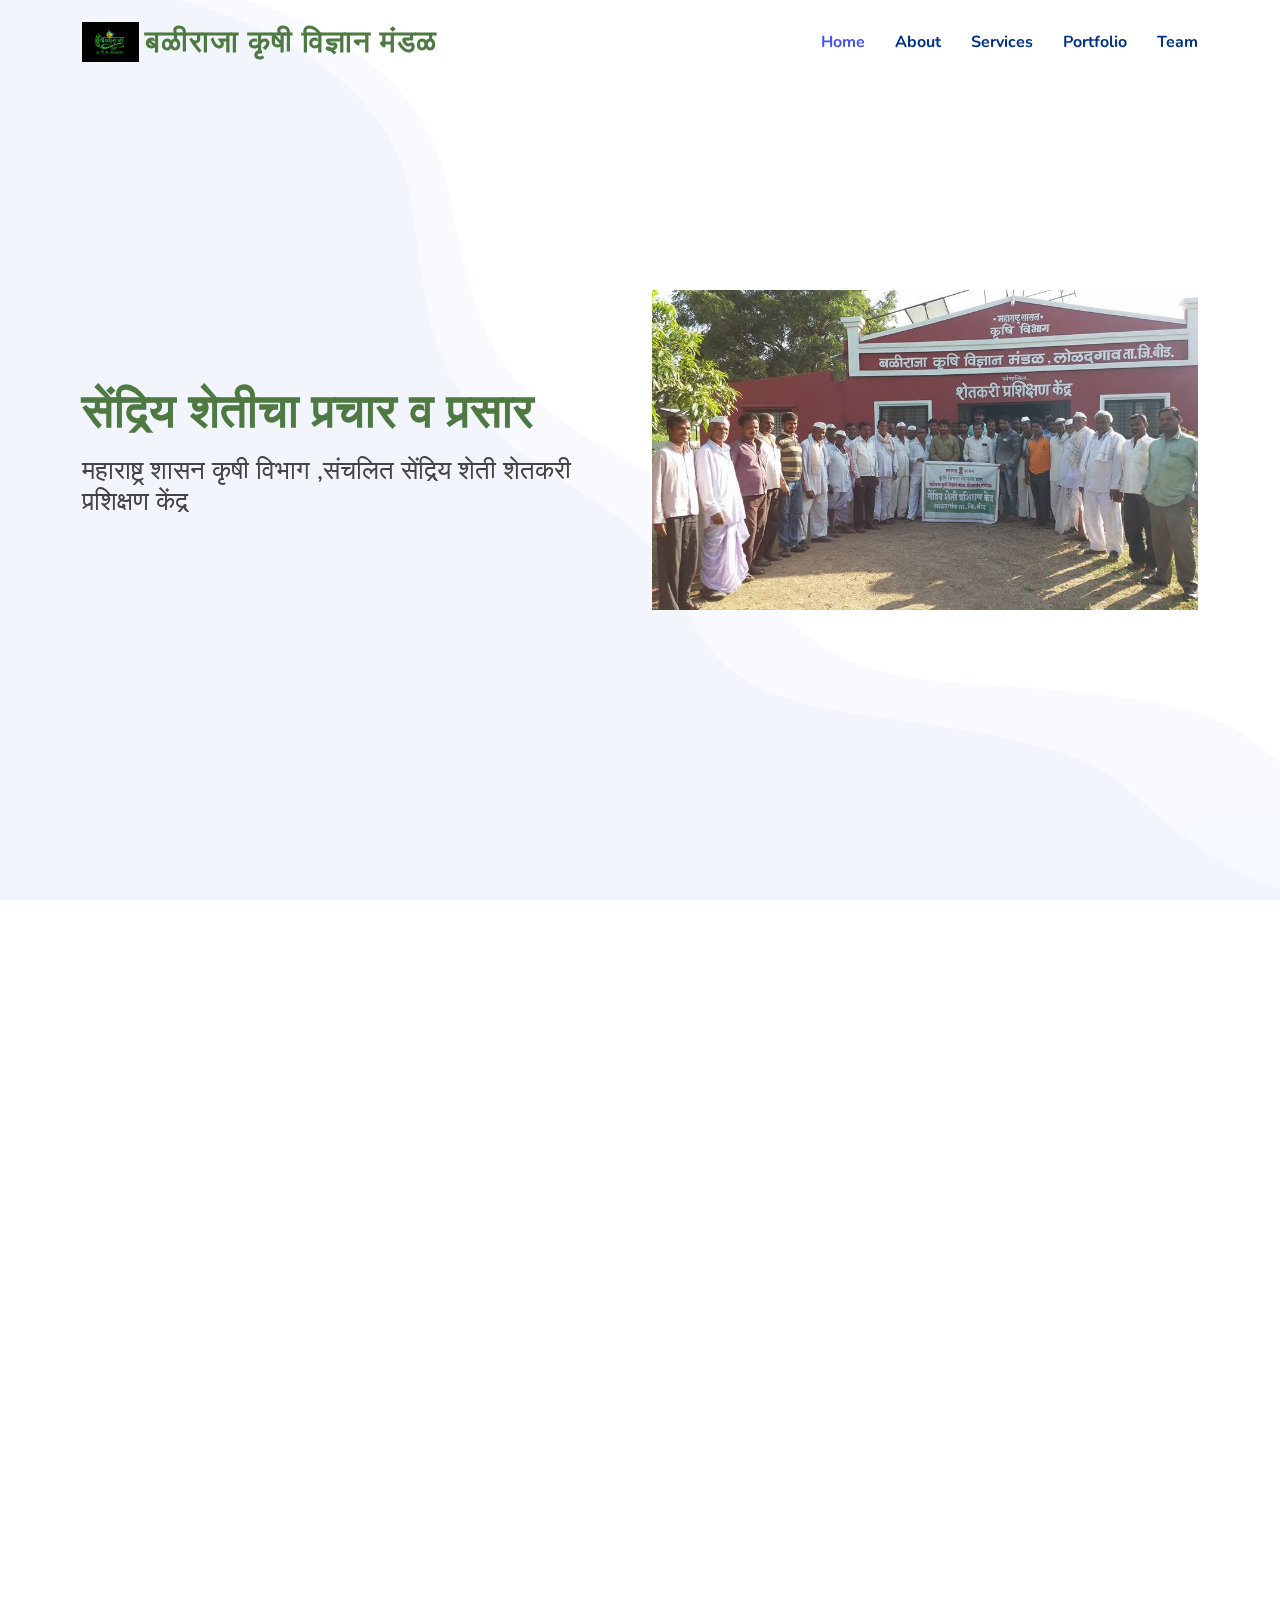
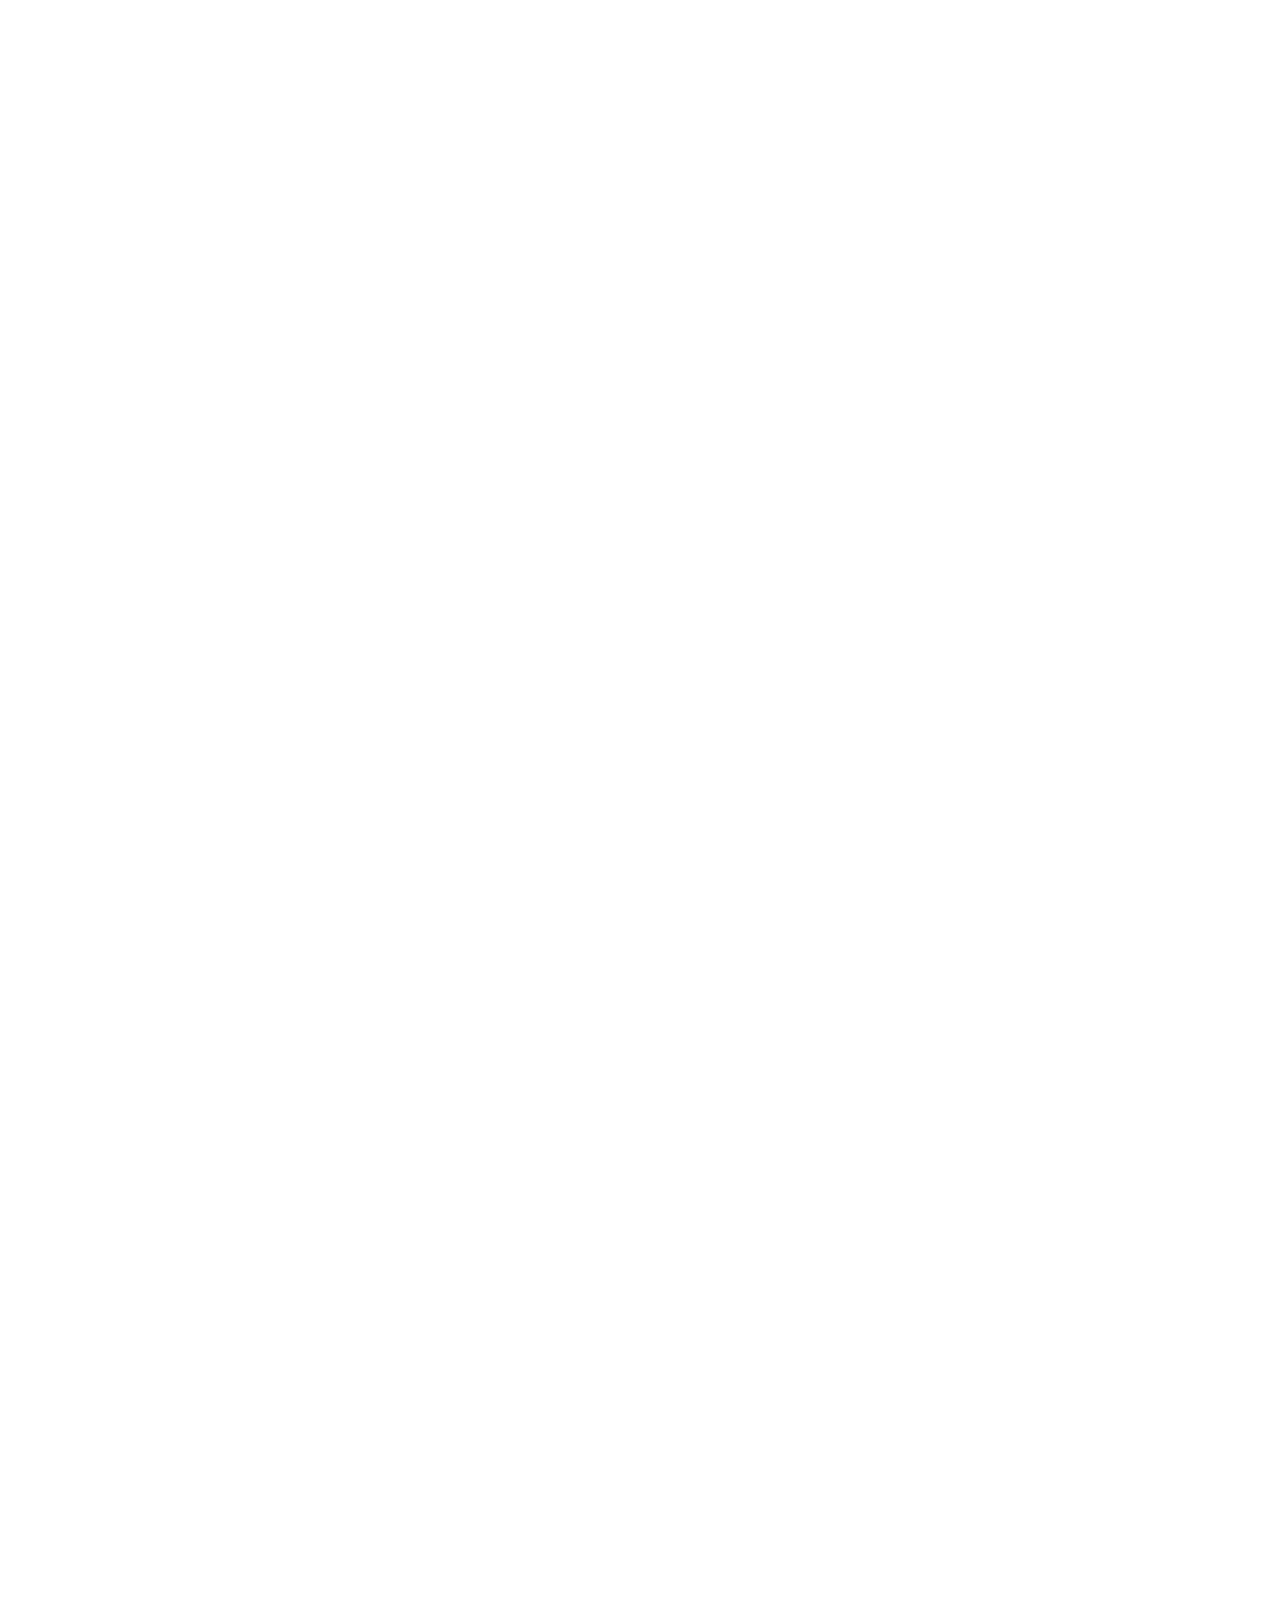
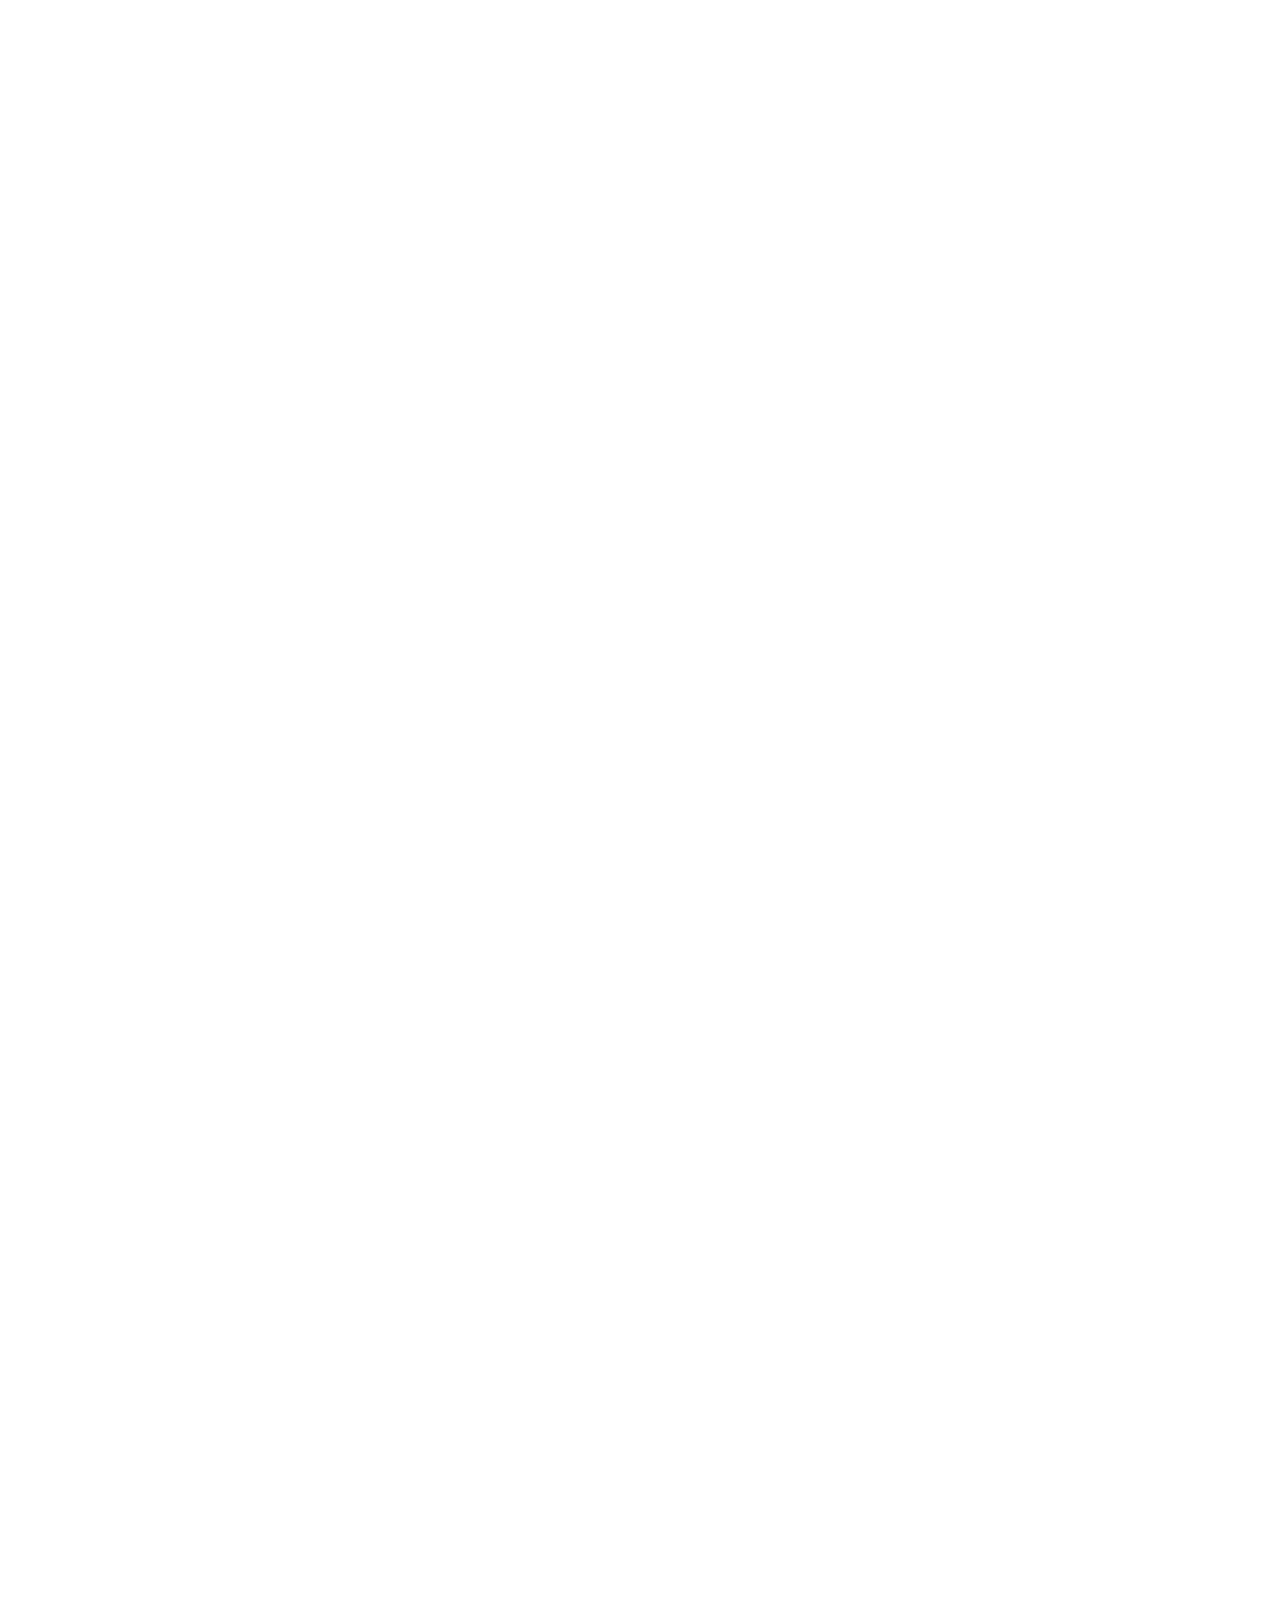
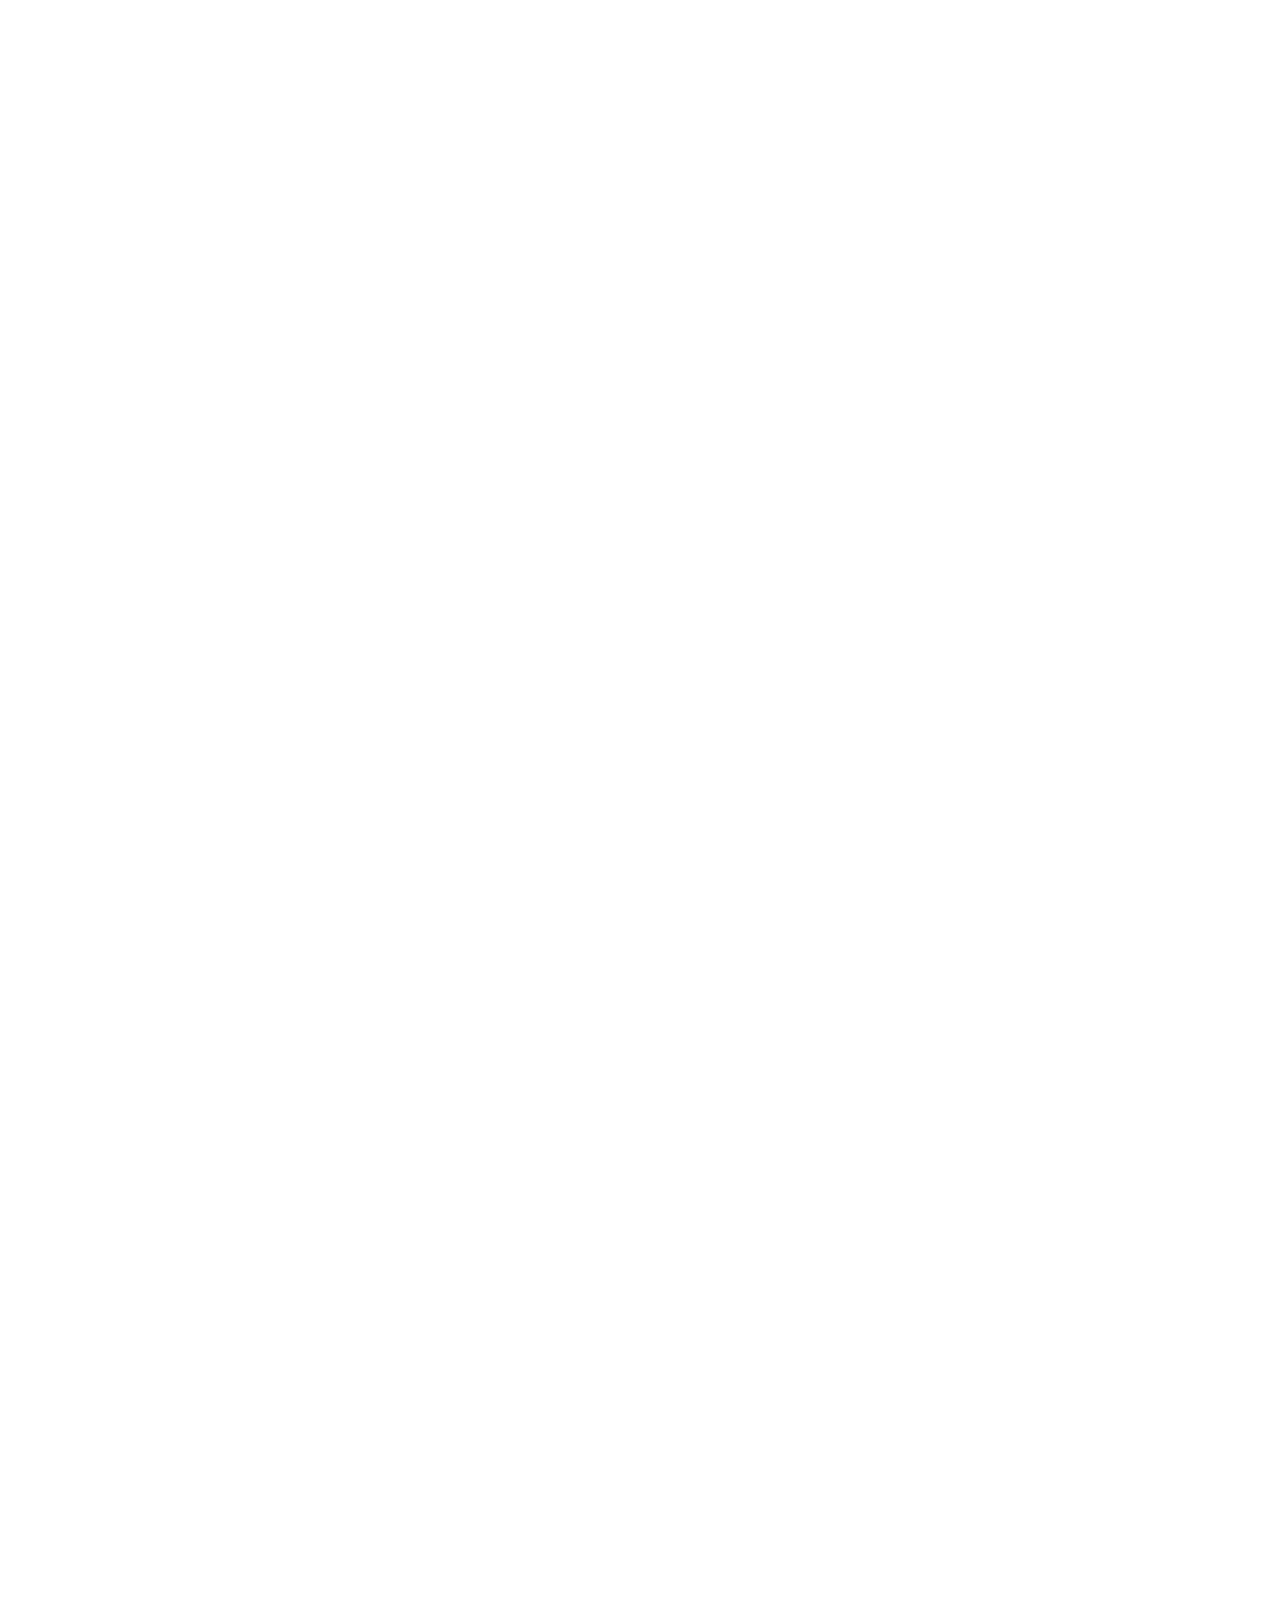
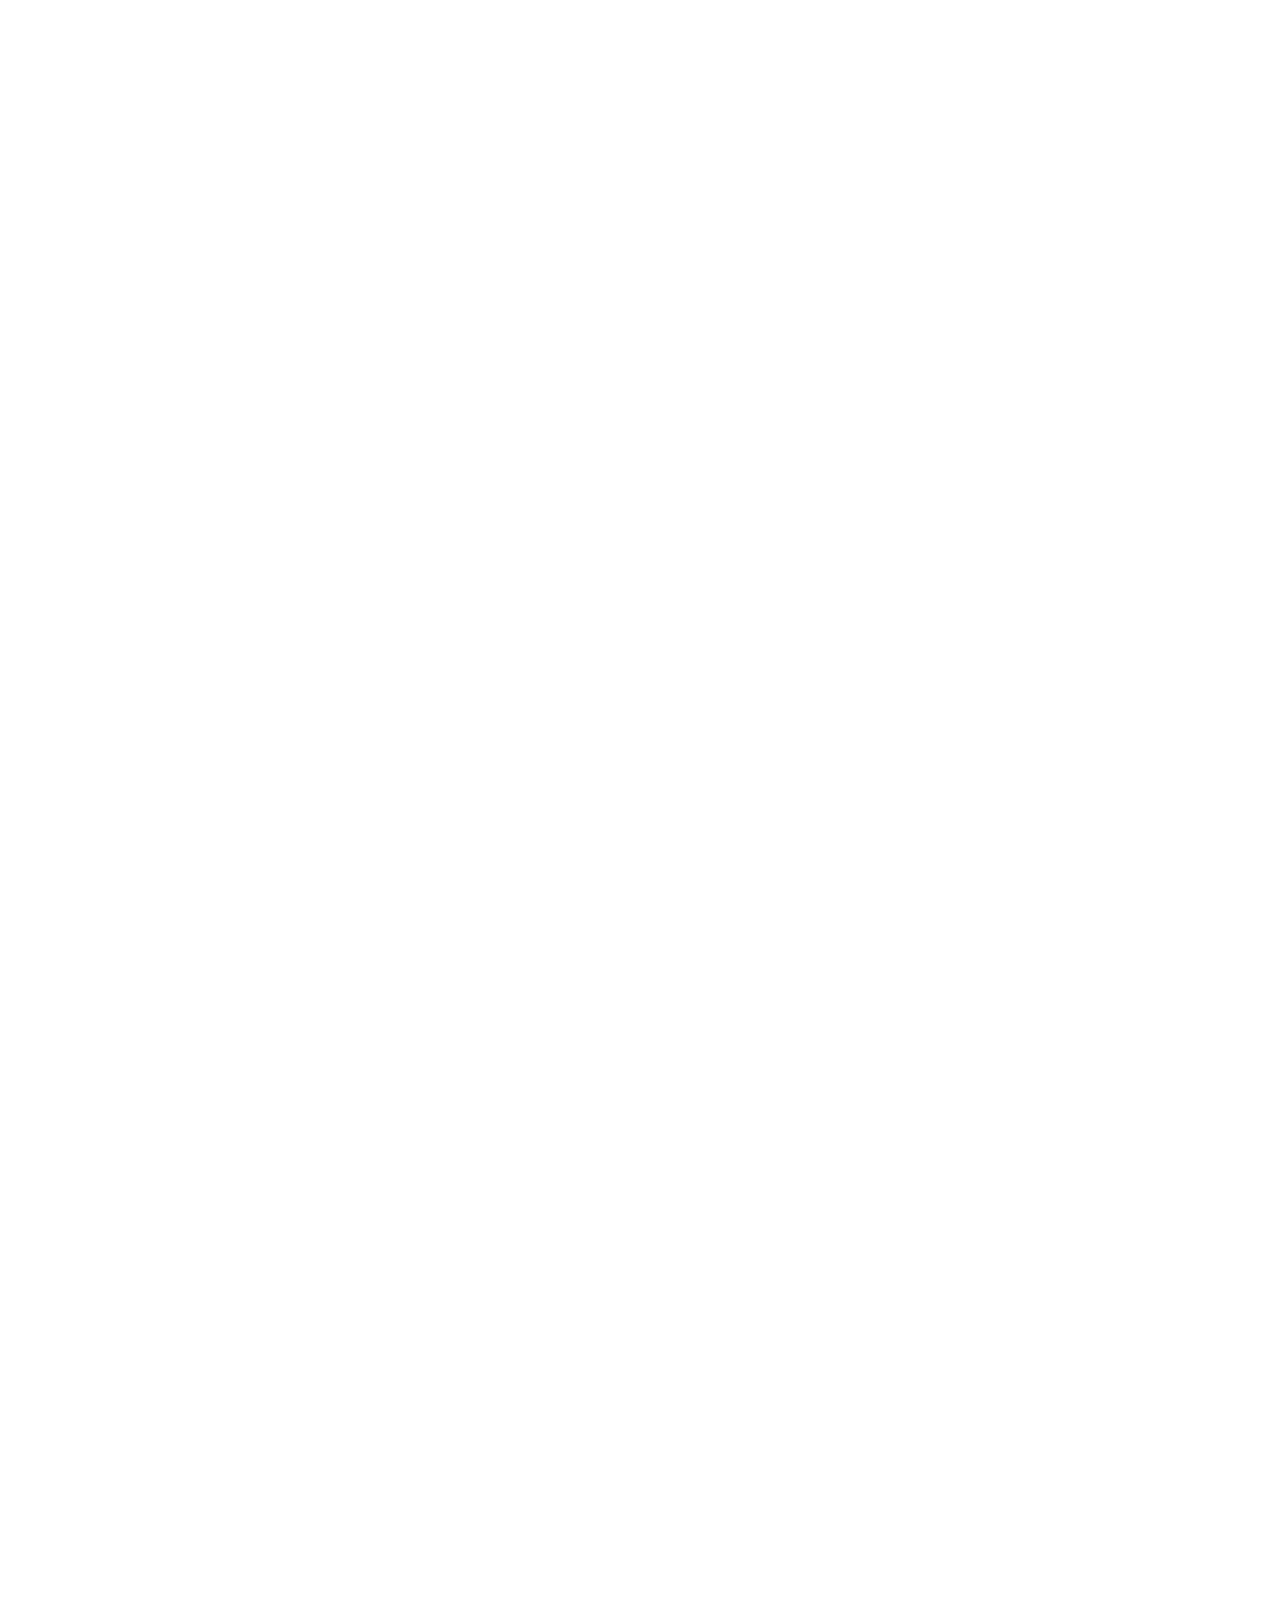
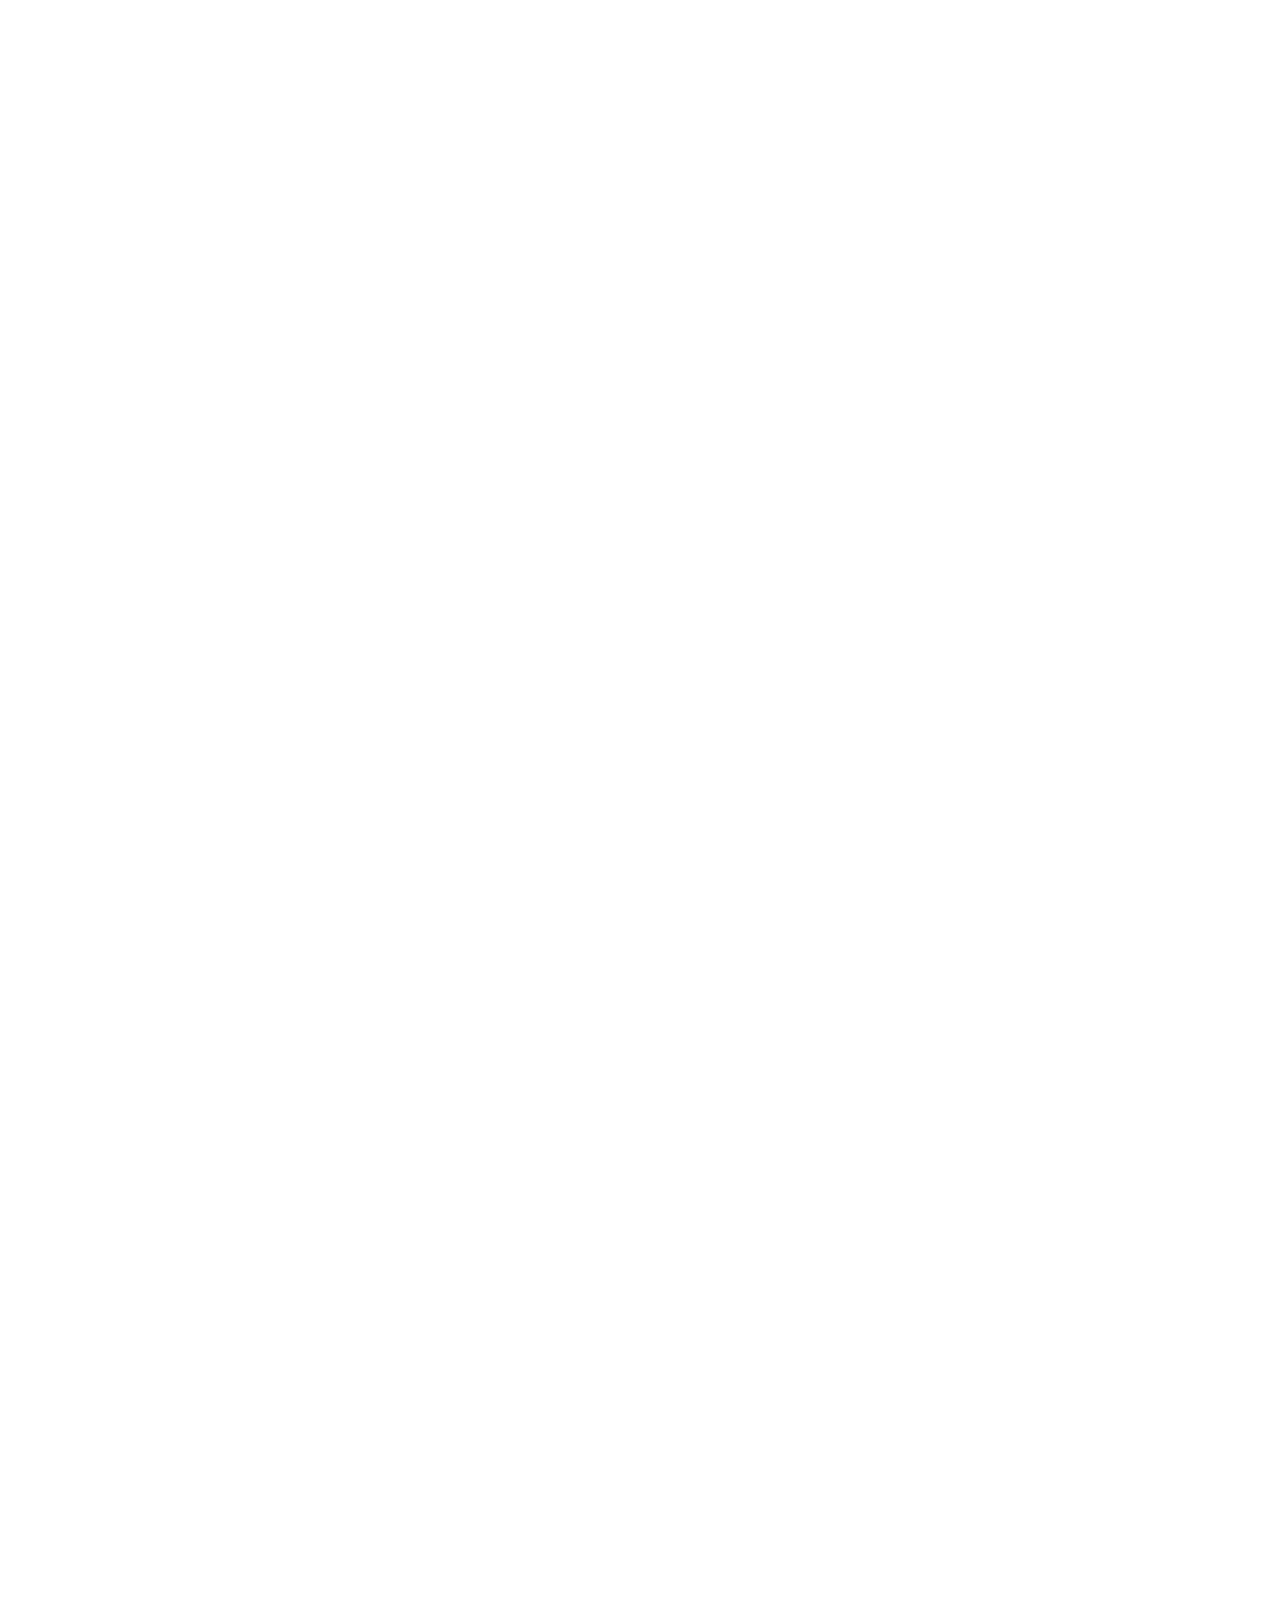
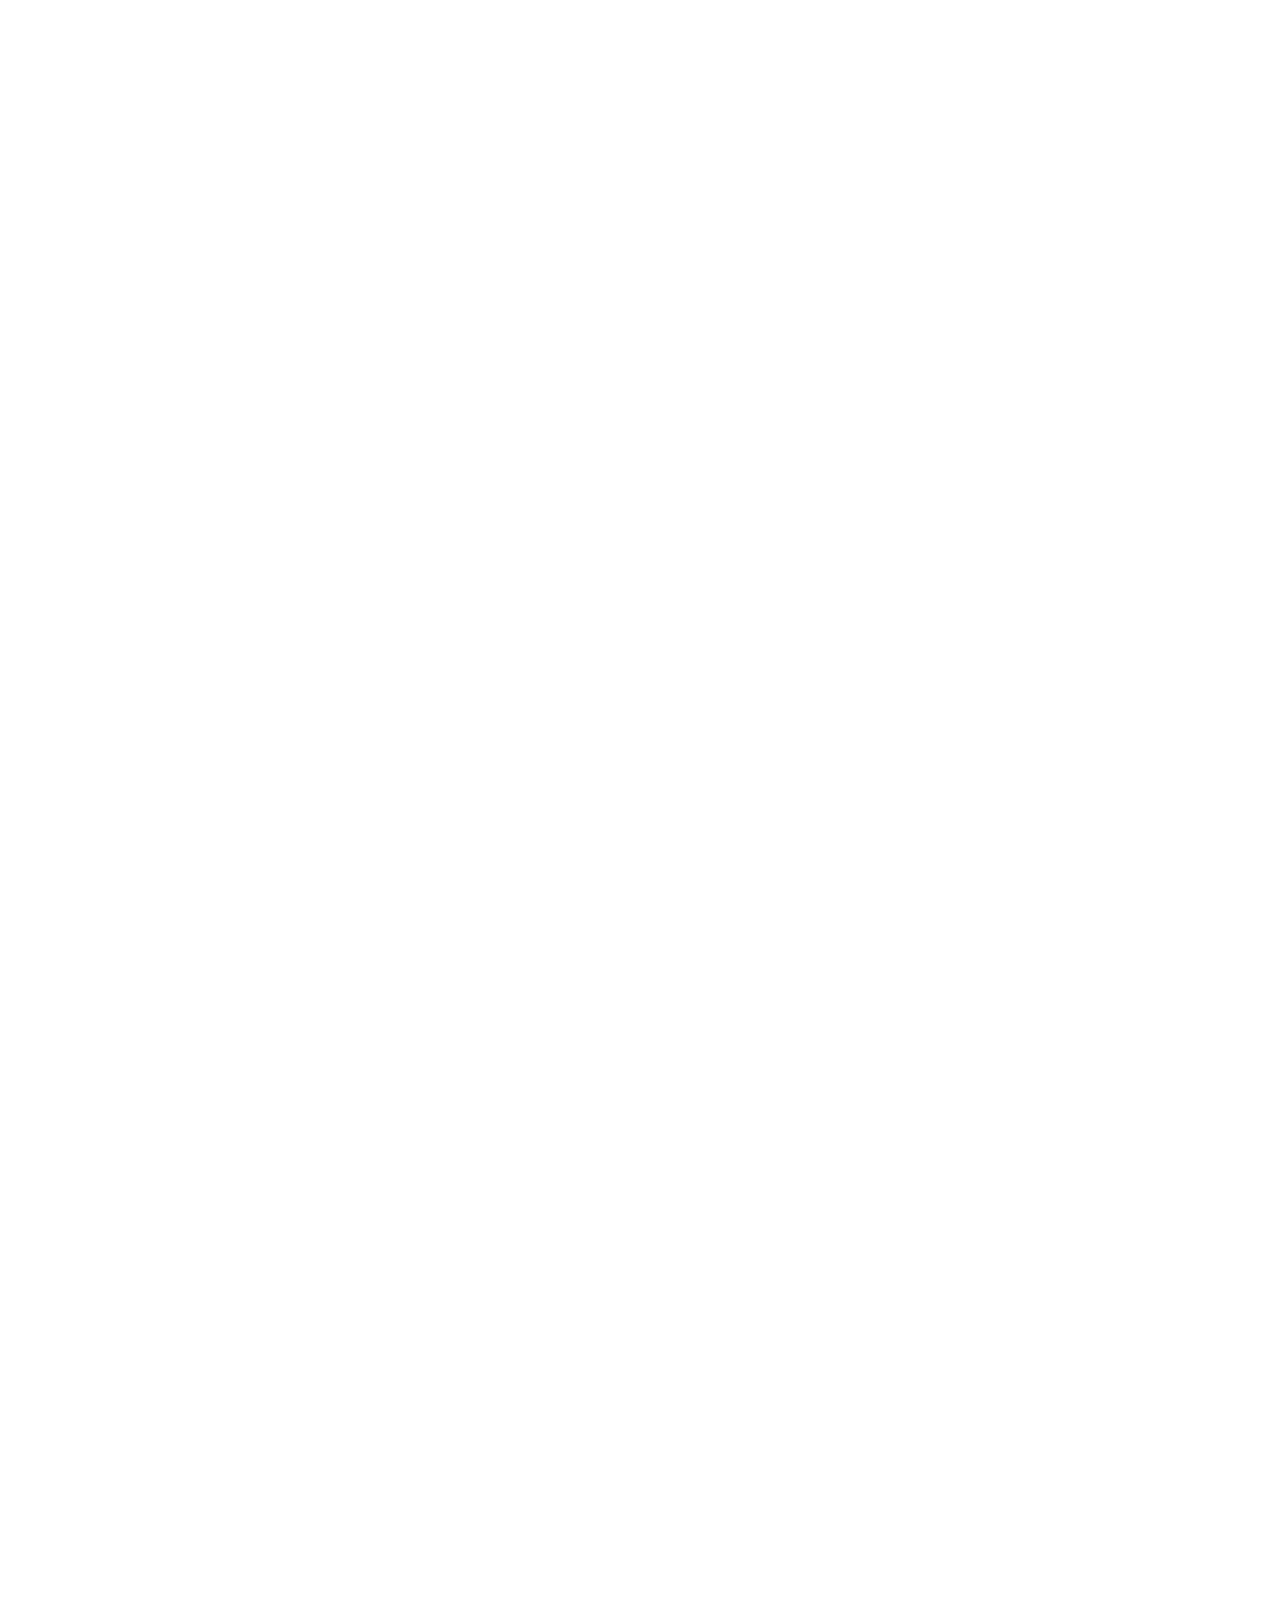
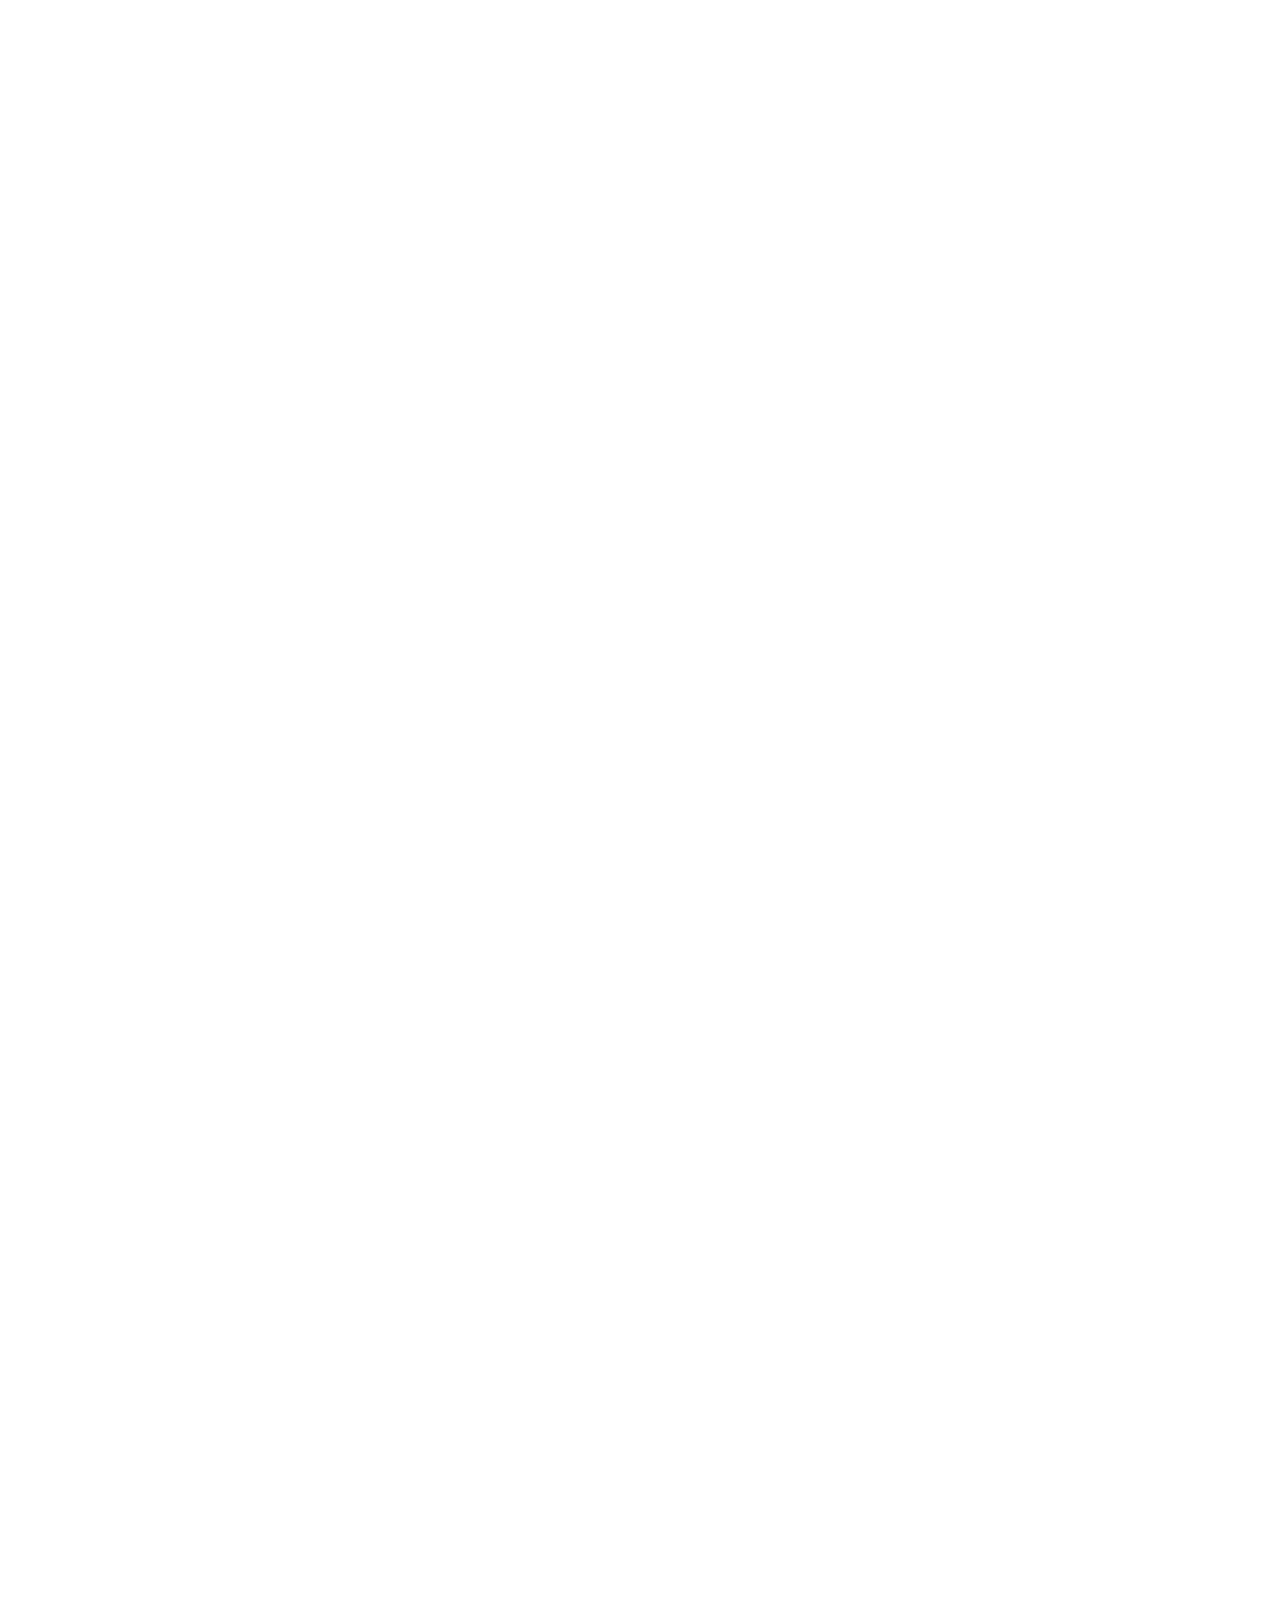
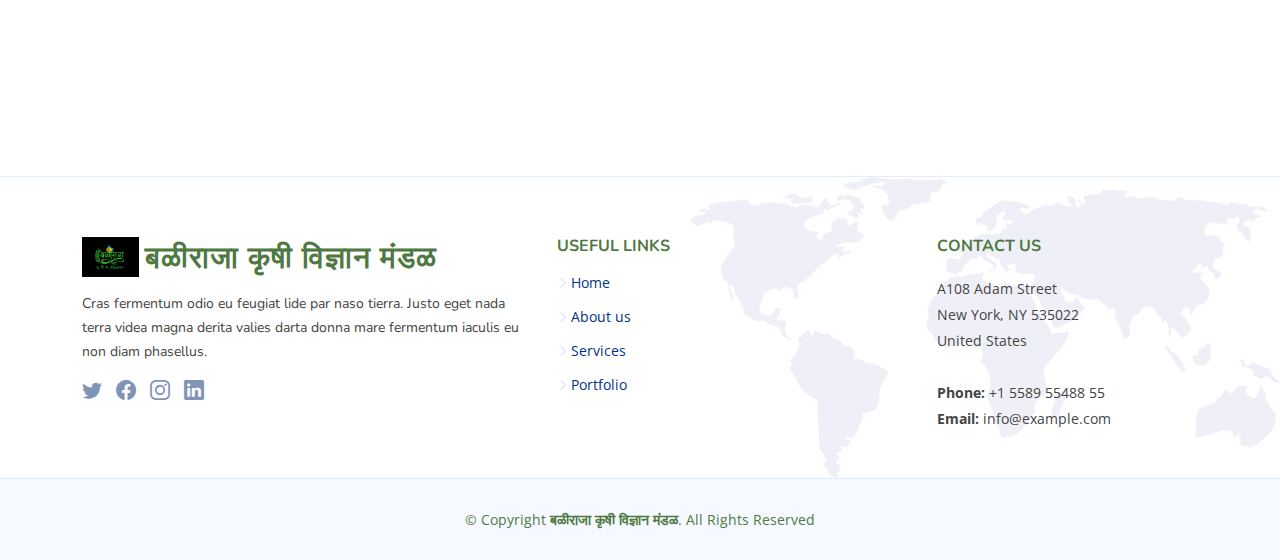
==== commit 15f1752c: "Css and content changes" ====
--- a/index.html
+++ b/index.html
@@ -11,7 +11,7 @@
   <meta content="" name="keywords">
 
   <!-- Favicons -->
-  <link href="assets/img/favicon.png" rel="icon">
+  <link href="assets/img/logo.jpeg" rel="icon">
   <link href="assets/img/apple-touch-icon.png" rel="apple-touch-icon">
 
   <!-- Google Fonts -->
@@ -30,12 +30,6 @@
   <!-- Template Main CSS File -->
   <link href="assets/css/style.css" rel="stylesheet">
 
-  <!-- =======================================================
-  * Template Name: बळीराजा कृषी विज्ञान मंडळ - v1.9.0
-  * Template URL: https://bootstrapmade.com/बळीराजा कृषी विज्ञान मंडळ-bootstrap-startup-template/
-  * Author: BootstrapMade.com
-  * License: https://bootstrapmade.com/license/
-  ======================================================== -->
 </head>
 
 <body>
@@ -45,7 +39,7 @@
     <div class="container-fluid container-xl d-flex align-items-center justify-content-between">
 
       <a href="index.html" class="logo d-flex align-items-center">
-        <!-- <img src="assets/img/logo.png" alt=""> -->
+        <img src="assets/img/logo.jpeg" alt="">
         <span>बळीराजा कृषी विज्ञान मंडळ </span>
       </a>
 
@@ -309,14 +303,14 @@
       <div class="container" data-aos="fade-up">
 
         <header class="section-header">
-          <h2>Features</h2>
-          <p>Laboriosam et omnis fuga quis dolor direda fara</p>
+          <!-- <h2>Features</h2> -->
+          <p>सेंद्रिय शेती बरोबर पूरक व्यवसाय</p>
         </header>
 
         <div class="row">
 
           <div class="col-lg-6">
-            <img src="assets/img/features.png" class="img-fluid" alt="">
+            <img src="assets/img/shebusi.jpg" class="img-fluid" alt="">
           </div>
 
           <div class="col-lg-6 mt-5 mt-lg-0 d-flex">
@@ -325,42 +319,42 @@
               <div class="col-md-6" data-aos="zoom-out" data-aos-delay="200">
                 <div class="feature-box d-flex align-items-center">
                   <i class="bi bi-check"></i>
-                  <h3>Eos aspernatur rem</h3>
+                  <h3>सेंद्रिय दुग्ध व्यवसाय</h3>
                 </div>
               </div>
 
               <div class="col-md-6" data-aos="zoom-out" data-aos-delay="300">
                 <div class="feature-box d-flex align-items-center">
                   <i class="bi bi-check"></i>
-                  <h3>Facilis neque ipsa</h3>
+                  <h3>जैविक पोल्ट्री खत निर्मिती</h3>
                 </div>
               </div>
 
               <div class="col-md-6" data-aos="zoom-out" data-aos-delay="400">
                 <div class="feature-box d-flex align-items-center">
                   <i class="bi bi-check"></i>
-                  <h3>Volup amet voluptas</h3>
+                  <h3>गाईच्या शिंगातील खत निर्मिती</h3>
                 </div>
               </div>
 
               <div class="col-md-6" data-aos="zoom-out" data-aos-delay="500">
                 <div class="feature-box d-flex align-items-center">
                   <i class="bi bi-check"></i>
-                  <h3>Rerum omnis sint</h3>
+                  <h3>दशपर्णी अर्क</h3>
                 </div>
               </div>
 
               <div class="col-md-6" data-aos="zoom-out" data-aos-delay="600">
                 <div class="feature-box d-flex align-items-center">
                   <i class="bi bi-check"></i>
-                  <h3>Alias possimus</h3>
+                  <h3>सीपीपी जीवामृत</h3>
                 </div>
               </div>
 
               <div class="col-md-6" data-aos="zoom-out" data-aos-delay="700">
                 <div class="feature-box d-flex align-items-center">
                   <i class="bi bi-check"></i>
-                  <h3>Repellendus mollitia</h3>
+                  <h3>सेंद्रिय मत्स्यव्यवसाय</h3>
                 </div>
               </div>
 
@@ -605,7 +599,7 @@
     </section><!-- End Services Section -->
 
     <!-- ======= Pricing Section ======= -->
-    <section id="pricing" class="pricing">
+    <!-- <section id="pricing" class="pricing">
 
       <div class="container" data-aos="fade-up">
 
@@ -685,7 +679,8 @@
 
       </div>
 
-    </section><!-- End Pricing Section -->
+    </section> -->
+    <!-- End Pricing Section -->
 
     <!-- ======= F.A.Q Section ======= -->
     <section id="faq" class="faq">
@@ -1162,33 +1157,43 @@
 
           <div class="col-lg-4">
             <div class="post-box">
-              <div class="post-img"><img src="assets/img/blog/blog-1.jpg" class="img-fluid" alt=""></div>
-              <span class="post-date">Tue, September 15</span>
+              <div class="post-img"><img src="assets/img/blog/news1.jpg" class="img-fluid" alt=""></div>
+              <!-- <span class="post-date">Tue, September 15</span>
               <h3 class="post-title">Eum ad dolor et. Autem aut fugiat debitis voluptatem consequuntur sit</h3>
               <a href="blog-single.html" class="readmore stretched-link mt-auto"><span>Read More</span><i
-                  class="bi bi-arrow-right"></i></a>
+                  class="bi bi-arrow-right"></i></a> -->
             </div>
           </div>
 
           <div class="col-lg-4">
             <div class="post-box">
-              <div class="post-img"><img src="assets/img/blog/blog-2.jpg" class="img-fluid" alt=""></div>
-              <span class="post-date">Fri, August 28</span>
+              <div class="post-img"><img src="assets/img/blog/news2.jpg" class="img-fluid" alt=""></div>
+              <!-- <span class="post-date">Fri, August 28</span>
               <h3 class="post-title">Et repellendus molestiae qui est sed omnis voluptates magnam</h3>
               <a href="blog-single.html" class="readmore stretched-link mt-auto"><span>Read More</span><i
-                  class="bi bi-arrow-right"></i></a>
+                  class="bi bi-arrow-right"></i></a> -->
             </div>
           </div>
 
           <div class="col-lg-4">
             <div class="post-box">
-              <div class="post-img"><img src="assets/img/blog/blog-3.jpg" class="img-fluid" alt=""></div>
-              <span class="post-date">Mon, July 11</span>
+              <div class="post-img"><img src="assets/img/blog/news4.jpg" class="img-fluid" alt=""></div>
+              <!-- <span class="post-date">Mon, July 11</span>
               <h3 class="post-title">Quia assumenda est et veritatis aut quae</h3>
               <a href="blog-single.html" class="readmore stretched-link mt-auto"><span>Read More</span><i
-                  class="bi bi-arrow-right"></i></a>
-            </div>
-          </div>
+                  class="bi bi-arrow-right"></i></a> -->
+            </div>
+          </div>
+          <div class="col-lg-4">
+            <div class="post-box">
+              <div class="post-img"><img src="assets/img/blog/news5.jpg" class="img-fluid" alt=""></div>
+              <!-- <span class="post-date">Mon, July 11</span>
+              <h3 class="post-title">Quia assumenda est et veritatis aut quae</h3>
+              <a href="blog-single.html" class="readmore stretched-link mt-auto"><span>Read More</span><i
+                  class="bi bi-arrow-right"></i></a> -->
+            </div>
+          </div>
+
 
         </div>
 
@@ -1310,31 +1315,30 @@
         <div class="row gy-4">
           <div class="col-lg-5 col-md-12 footer-info">
             <a href="index.html" class="logo d-flex align-items-center">
-              <img src="assets/img/logo.png" alt="">
+              <img src="assets/img/logo.jpeg" alt="">
               <span>बळीराजा कृषी विज्ञान मंडळ</span>
             </a>
             <p>Cras fermentum odio eu feugiat lide par naso tierra. Justo eget nada terra videa magna derita valies
               darta donna mare fermentum iaculis eu non diam phasellus.</p>
             <div class="social-links mt-3">
-              <a href="#" class="twitter"><i class="bi bi-twitter"></i></a>
-              <a href="#" class="facebook"><i class="bi bi-facebook"></i></a>
-              <a href="#" class="instagram"><i class="bi bi-instagram"></i></a>
-              <a href="#" class="linkedin"><i class="bi bi-linkedin"></i></a>
-            </div>
-          </div>
-
-          <div class="col-lg-2 col-6 footer-links">
+              <a href="https://www.facebook.com/media/set/?set=a.136738523342487&type=3" target= "_blank" twitter"><i class="bi bi-twitter"></i></a>
+              <a href="https://www.facebook.com/media/set/?set=a.136738523342487&type=3" target= "_blank" class="facebook"><i class="bi bi-facebook"></i></a>
+              <a href="https://www.facebook.com/media/set/?set=a.136738523342487&type=3" target= "_blank" class="instagram"><i class="bi bi-instagram"></i></a>
+              <a href="https://www.facebook.com/media/set/?set=a.136738523342487&type=3" target= "_blank" class="linkedin"><i class="bi bi-linkedin"></i></a>
+            </div>
+          </div>
+
+          <div class="col-lg-4 col-6 footer-links">
             <h4>Useful Links</h4>
             <ul>
               <li><i class="bi bi-chevron-right"></i> <a href="#">Home</a></li>
               <li><i class="bi bi-chevron-right"></i> <a href="#">About us</a></li>
               <li><i class="bi bi-chevron-right"></i> <a href="#">Services</a></li>
-              <li><i class="bi bi-chevron-right"></i> <a href="#">Terms of service</a></li>
-              <li><i class="bi bi-chevron-right"></i> <a href="#">Privacy policy</a></li>
+              <li><i class="bi bi-chevron-right"></i> <a href="#portfolio">Portfolio</a></li>
             </ul>
           </div>
 
-          <div class="col-lg-2 col-6 footer-links">
+          <!-- <div class="col-lg-2 col-6 footer-links">
             <h4>Our Services</h4>
             <ul>
               <li><i class="bi bi-chevron-right"></i> <a href="#">Web Design</a></li>
@@ -1343,7 +1347,7 @@
               <li><i class="bi bi-chevron-right"></i> <a href="#">Marketing</a></li>
               <li><i class="bi bi-chevron-right"></i> <a href="#">Graphic Design</a></li>
             </ul>
-          </div>
+          </div> -->
 
           <div class="col-lg-3 col-md-12 footer-contact text-center text-md-start">
             <h4>Contact Us</h4>
@@ -1365,13 +1369,7 @@
       <div class="copyright">
         &copy; Copyright <strong><span>बळीराजा कृषी विज्ञान मंडळ</span></strong>. All Rights Reserved
       </div>
-      <div class="credits">
-        <!-- All the links in the footer should remain intact. -->
-        <!-- You can delete the links only if you purchased the pro version. -->
-        <!-- Licensing information: https://bootstrapmade.com/license/ -->
-        <!-- Purchase the pro version with working PHP/AJAX contact form: https://bootstrapmade.com/बळीराजा कृषी विज्ञान मंडळ-bootstrap-startup-template/ -->
-        Designed by <a href="https://bootstrapmade.com/">BootstrapMade</a>
-      </div>
+     
     </div>
   </footer><!-- End Footer -->
 
--- a/assets/css/style.css
+++ b/assets/css/style.css
@@ -954,7 +954,7 @@
   top: 30px;
   bottom: 30px;
   transition: all ease-in-out 0.3s;
-  z-index: 2;
+  /* z-index: 2; */
   opacity: 0;
 }
 .portfolio .portfolio-wrap img {
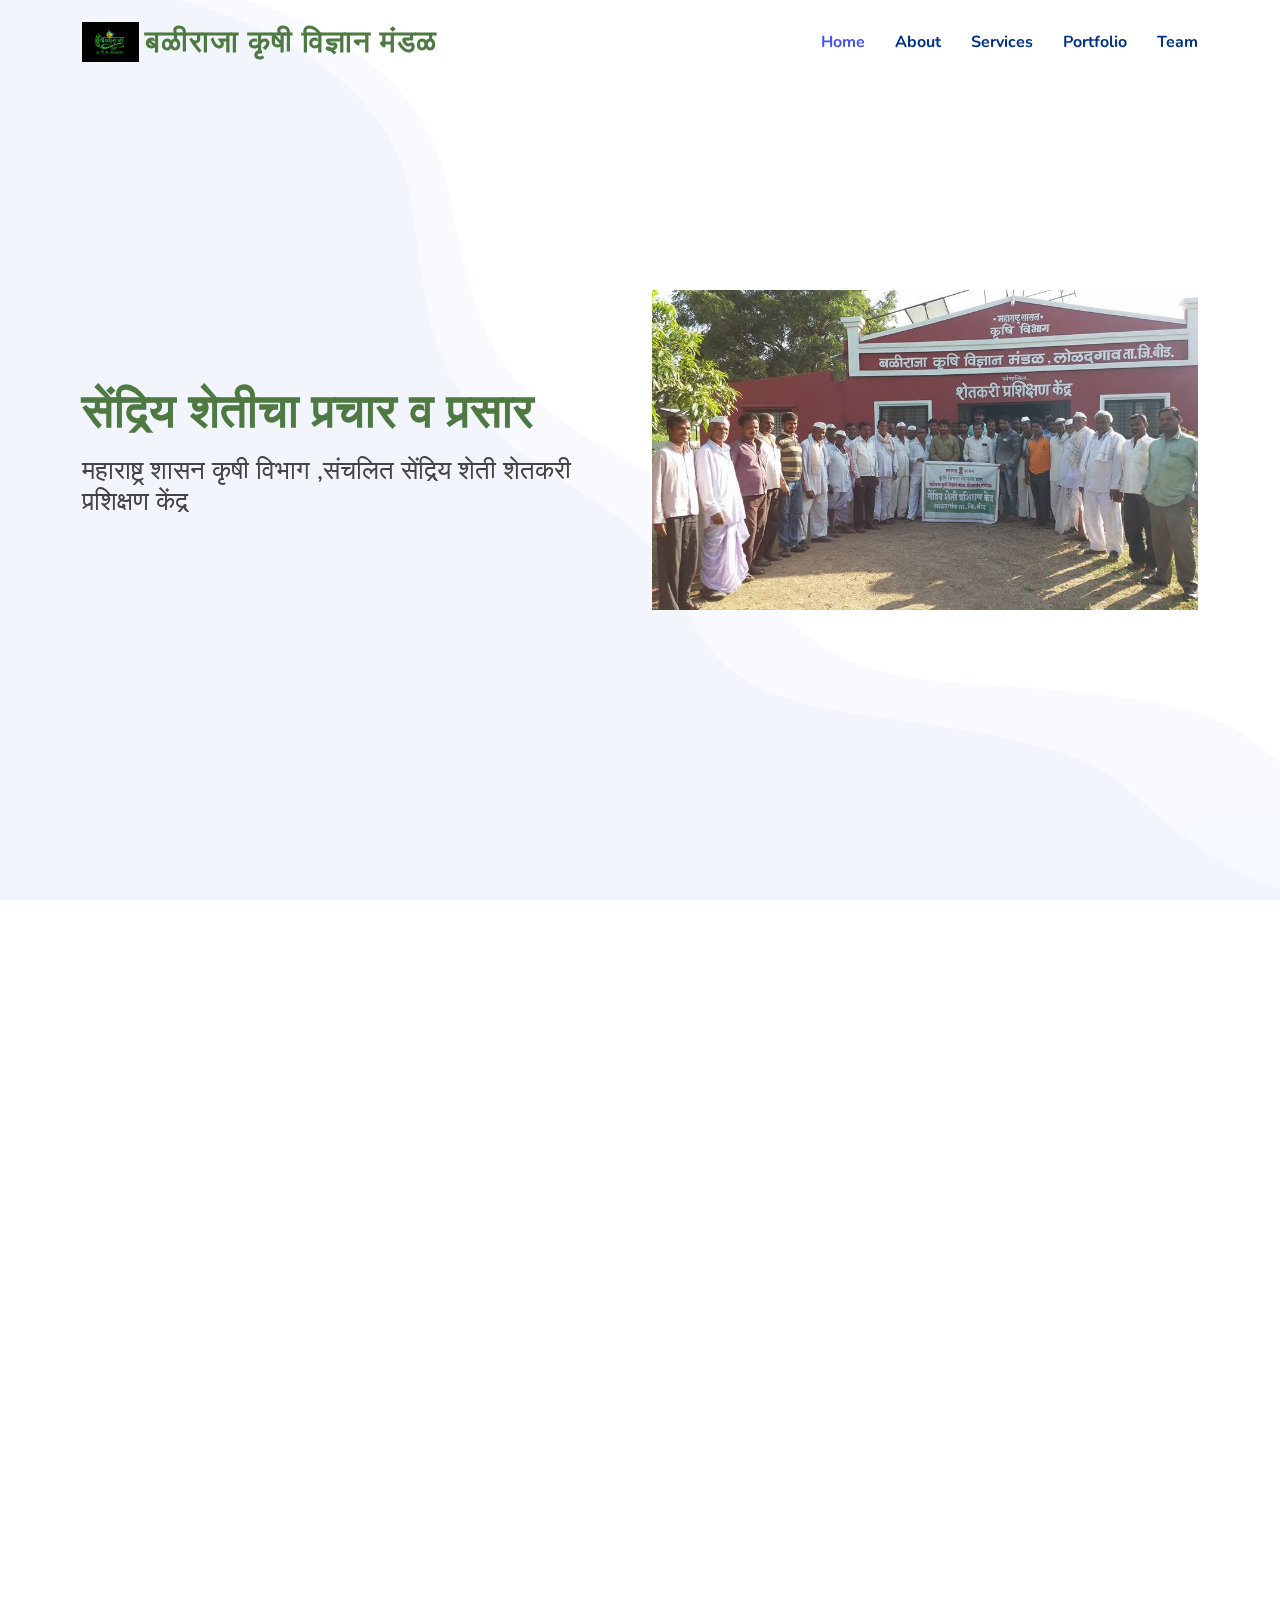
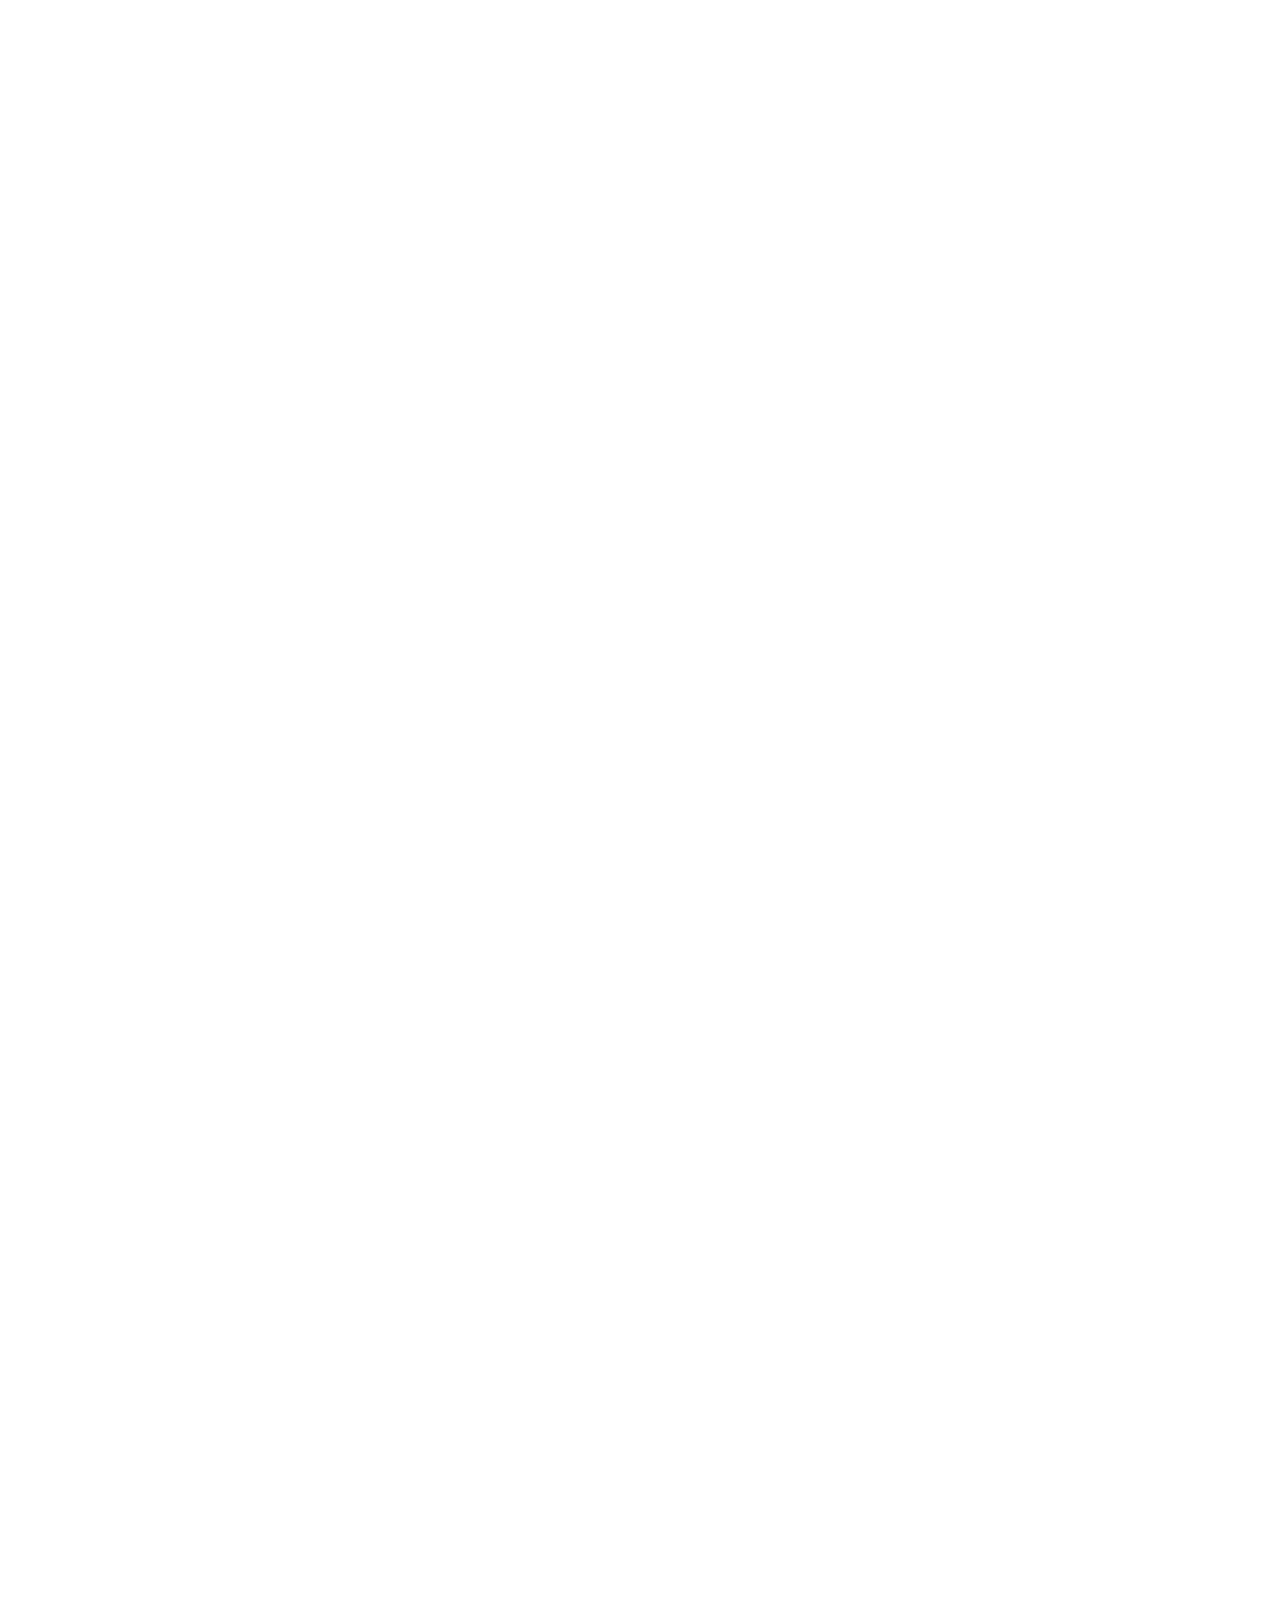
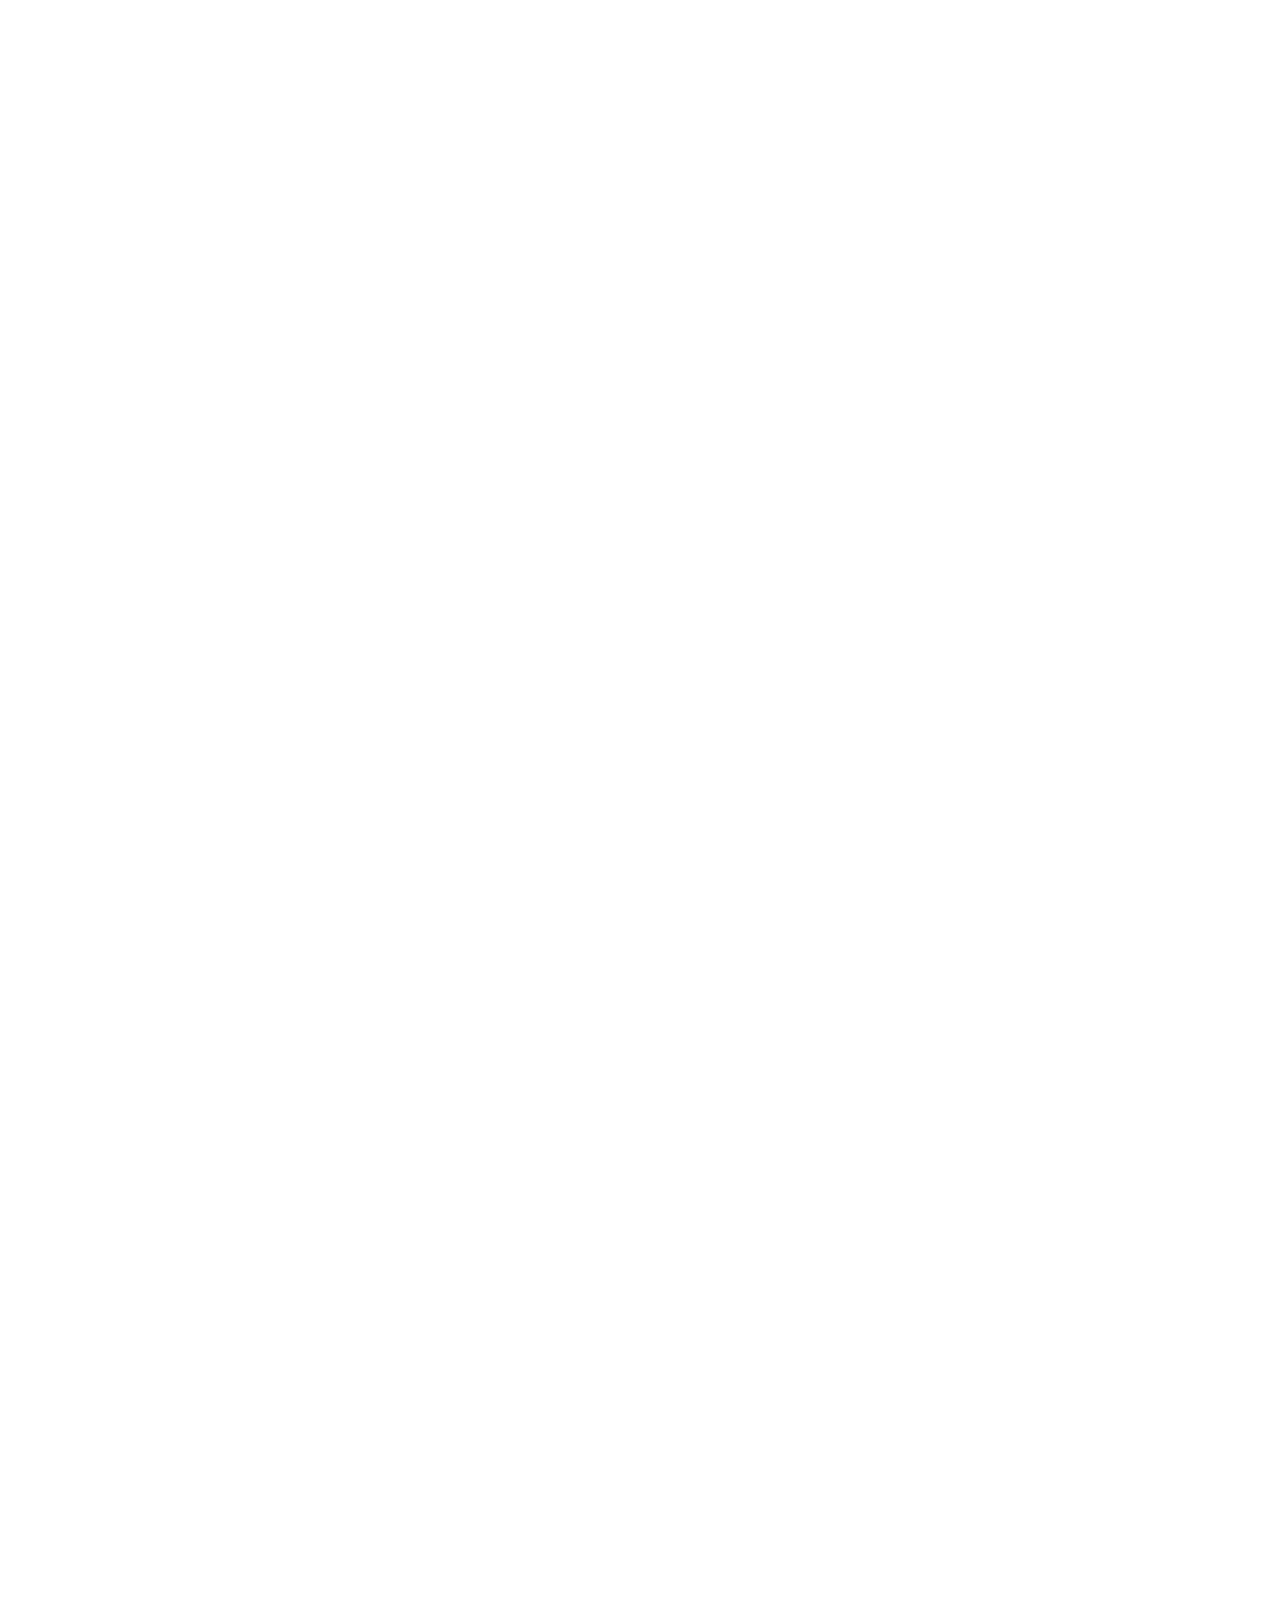
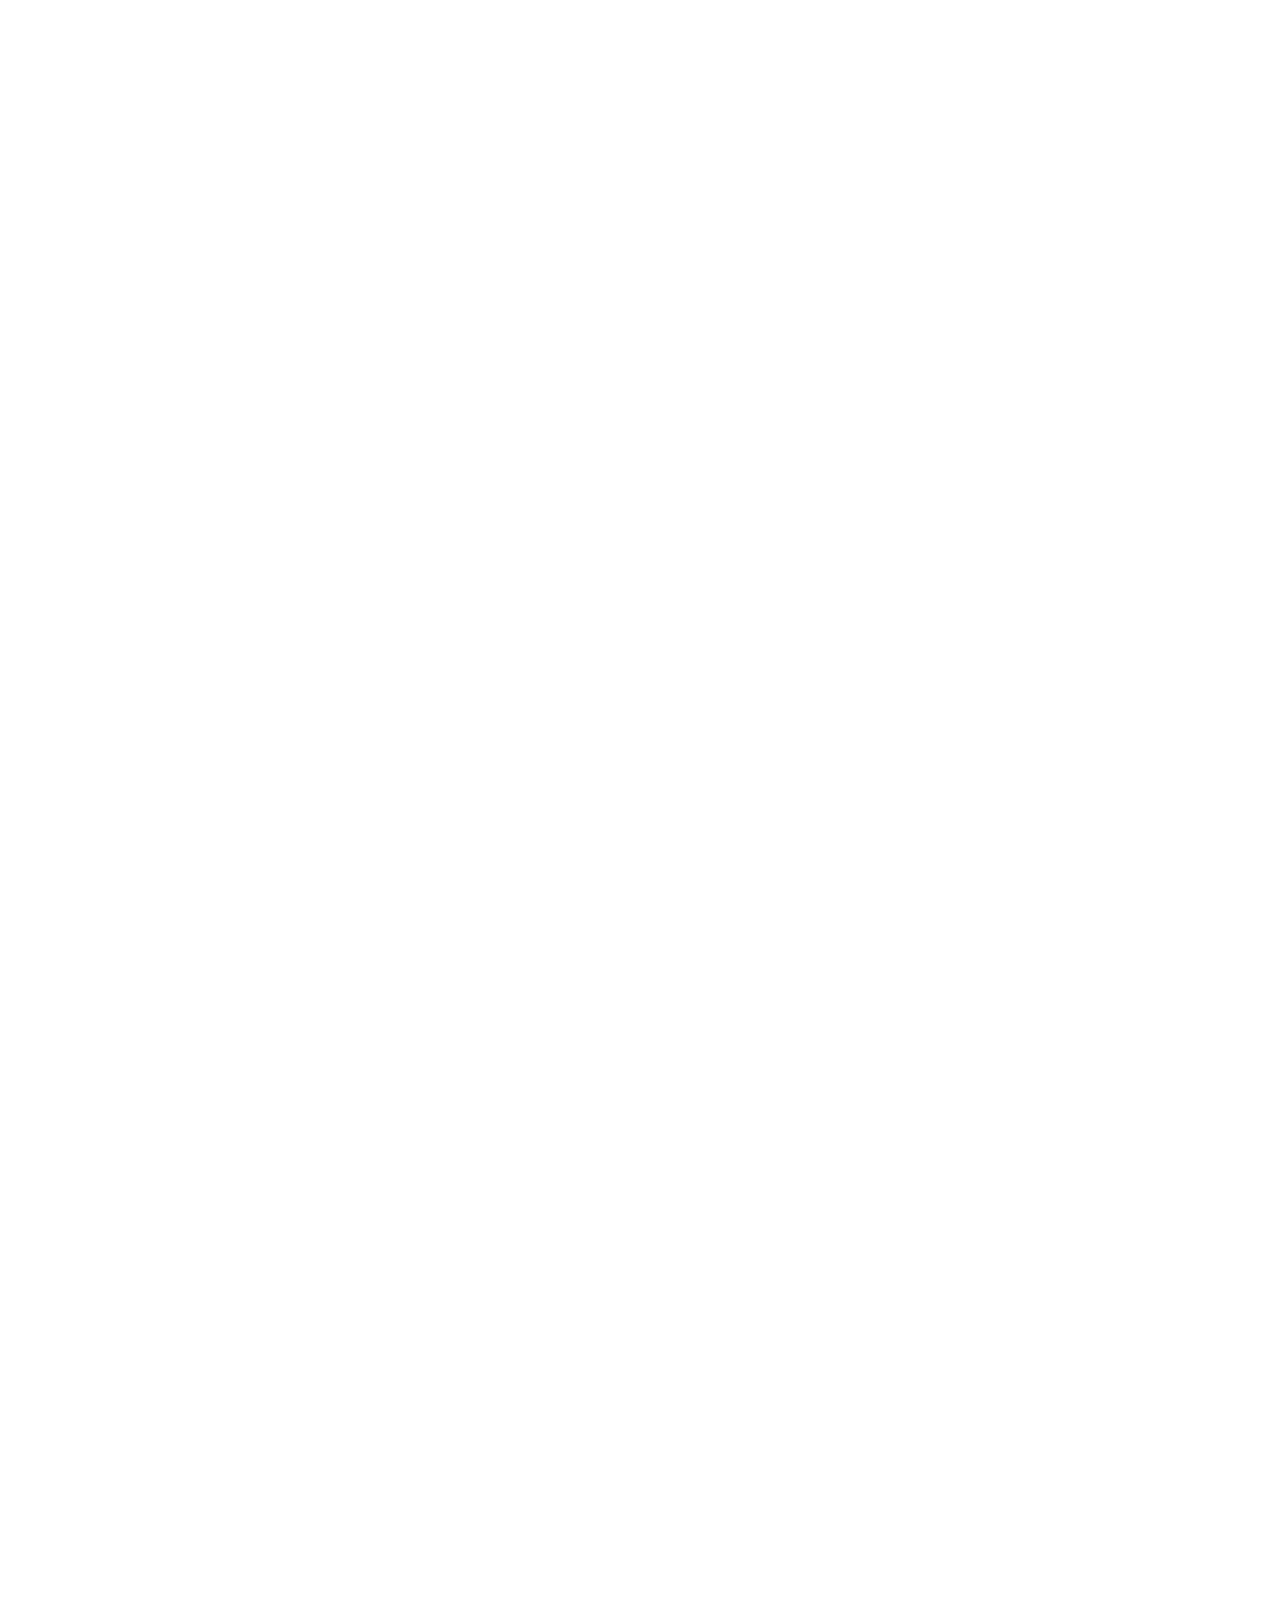
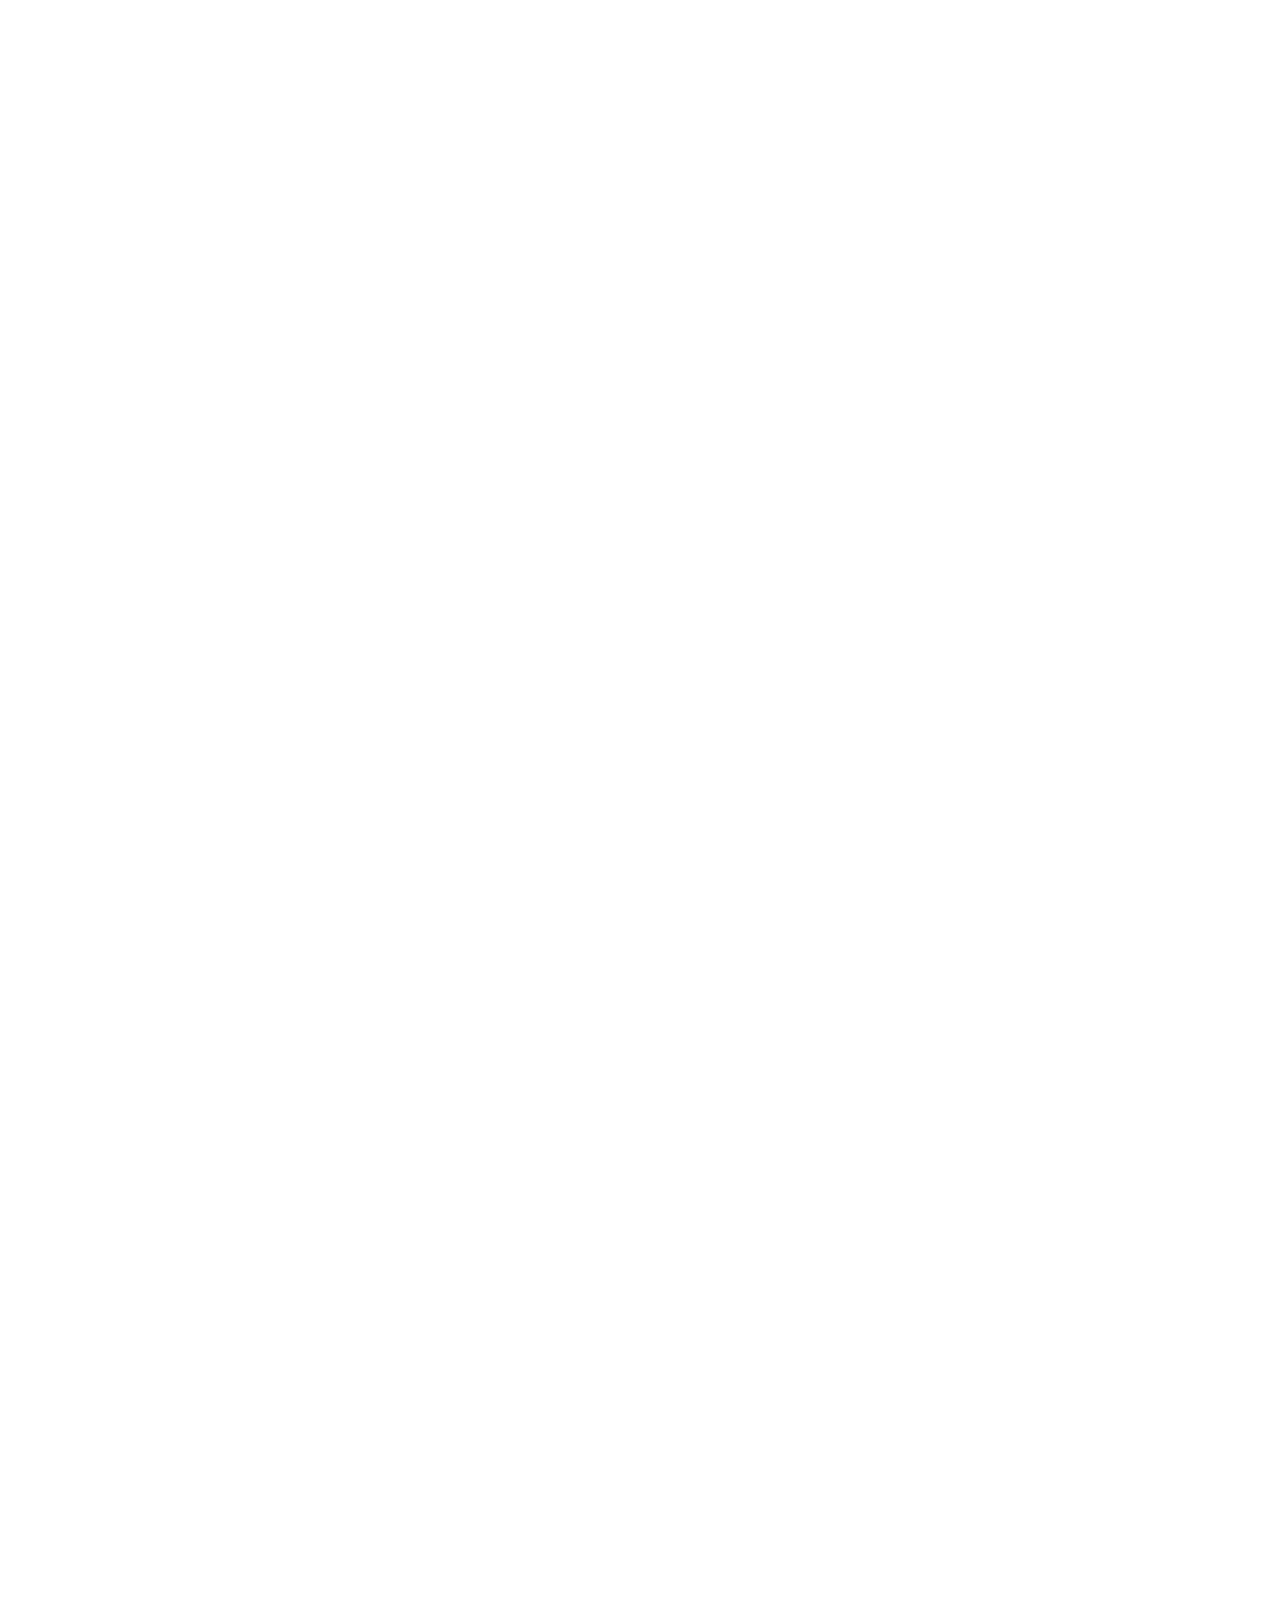
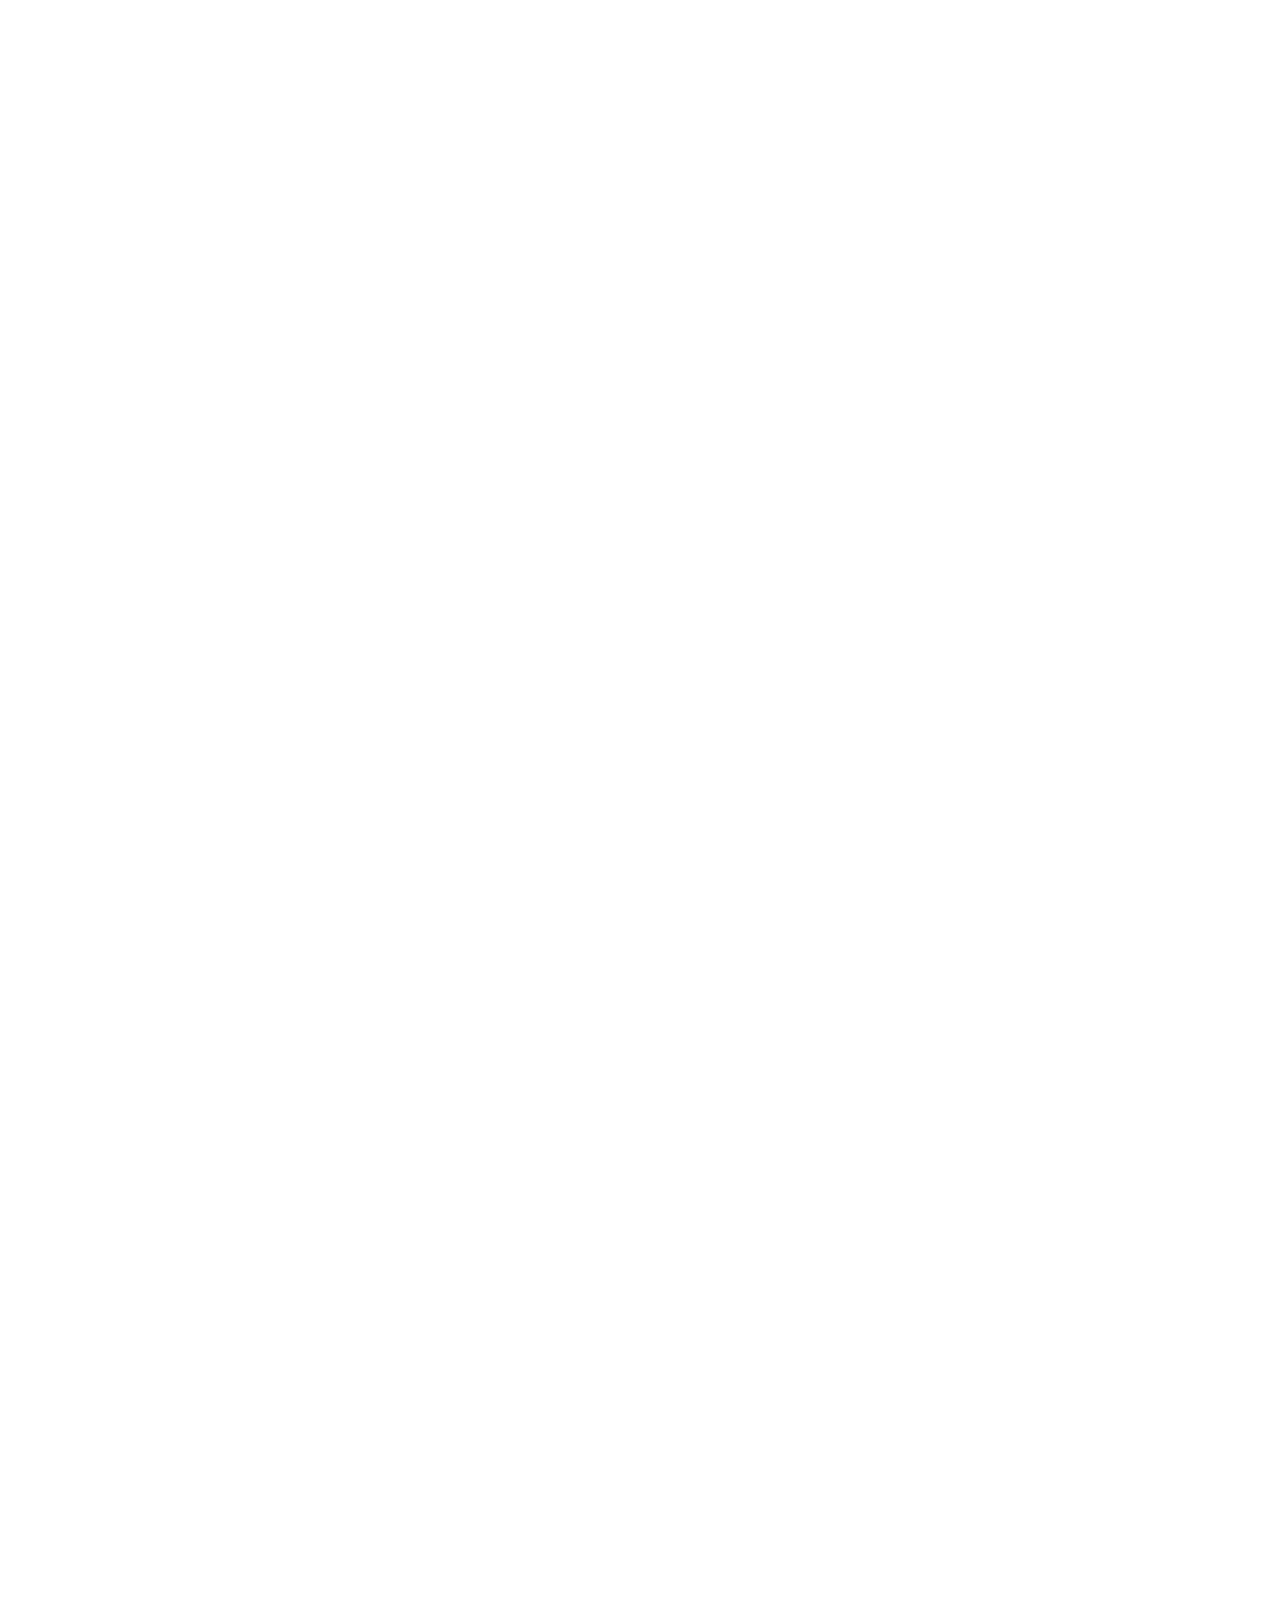
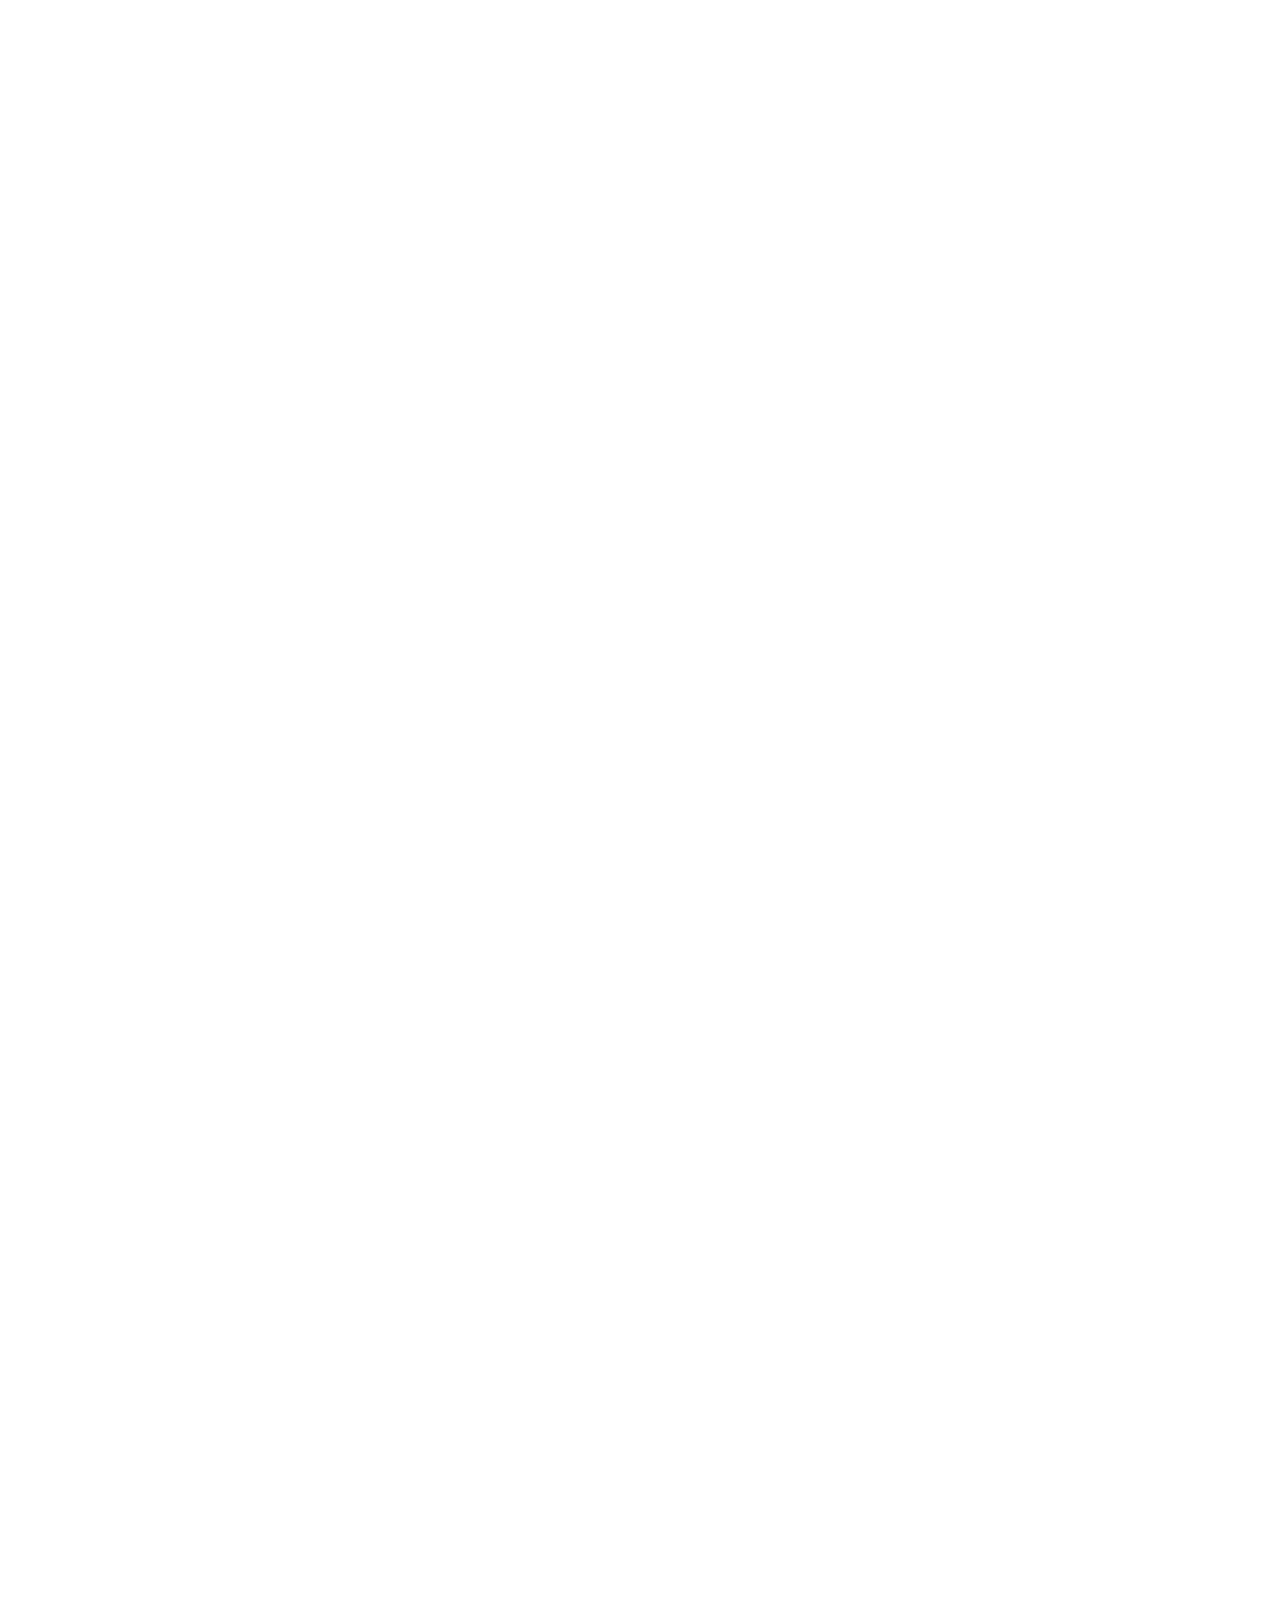
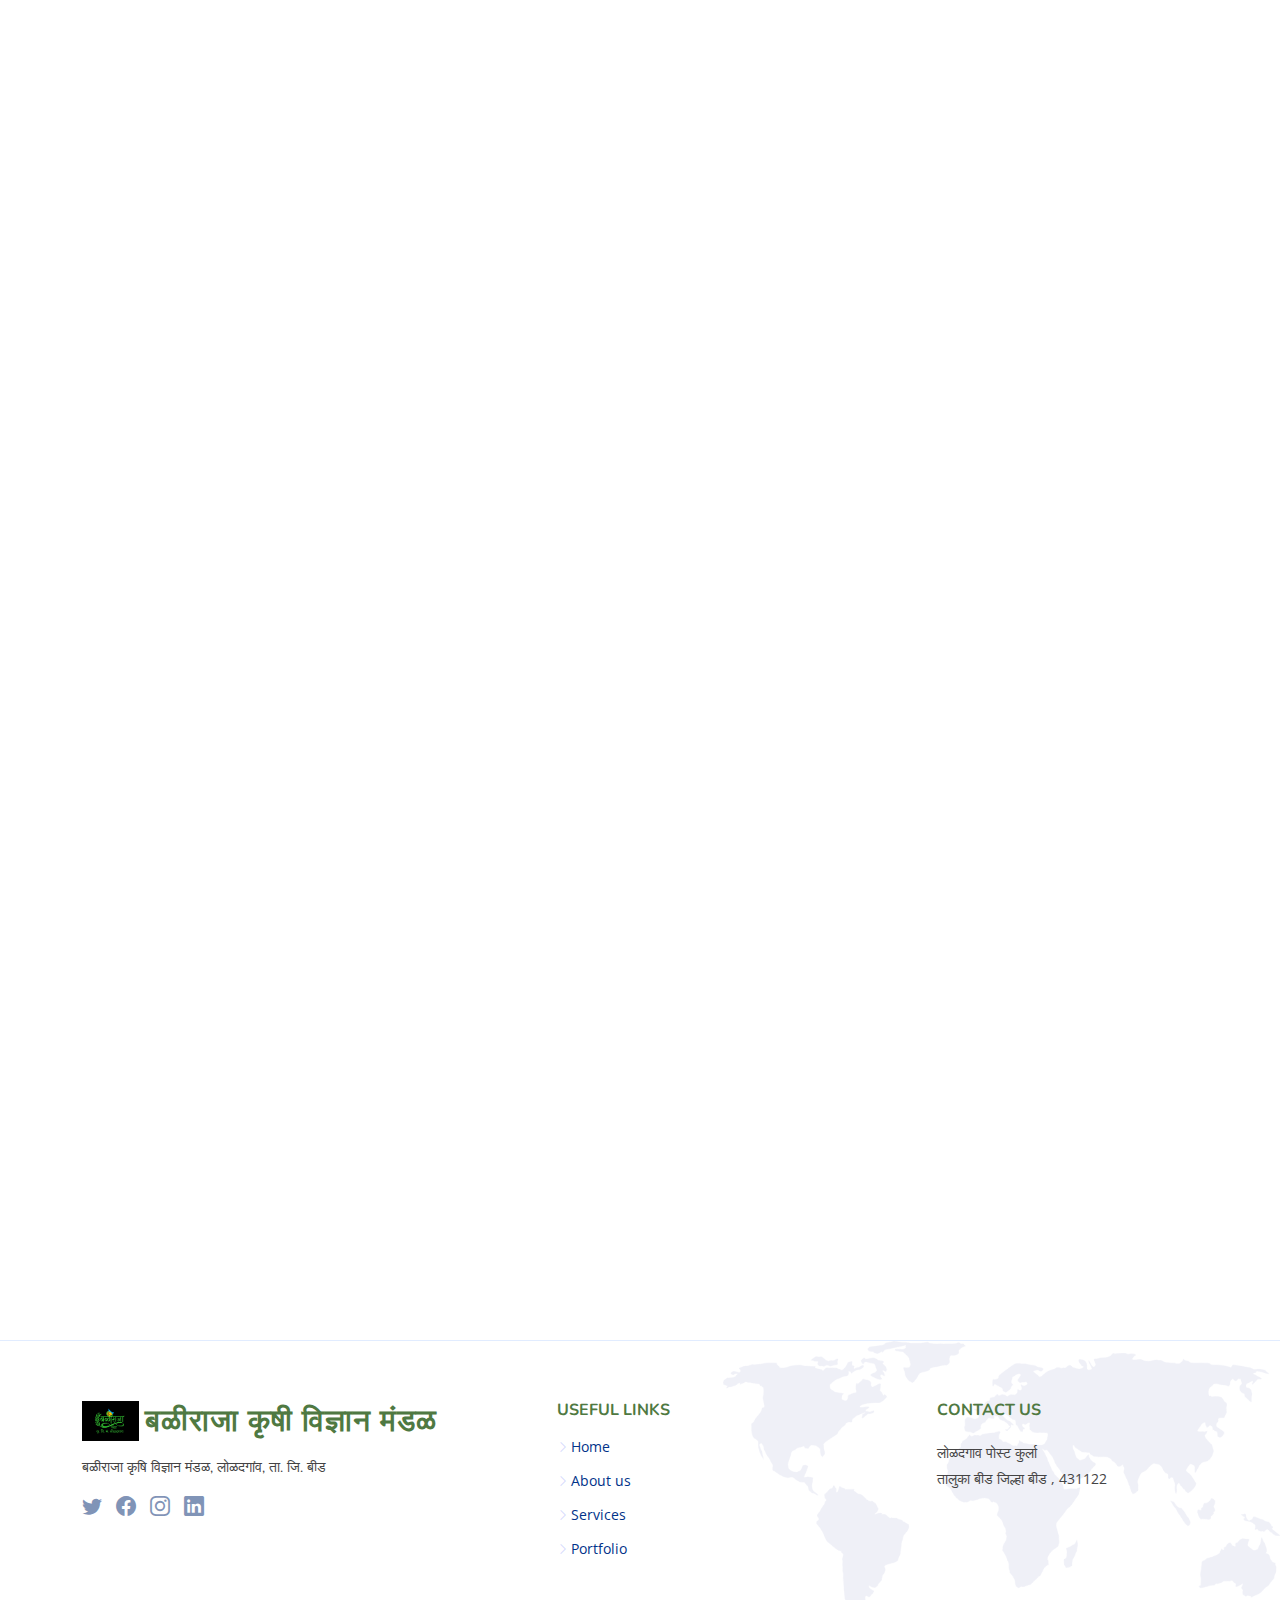
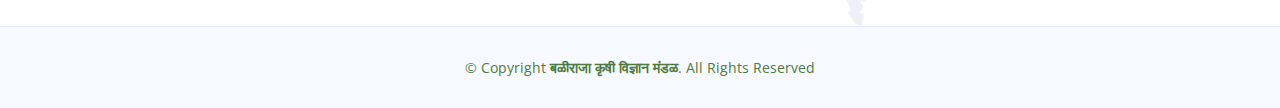
==== commit 7eae6070: "added some changes" ====
--- a/index.html
+++ b/index.html
@@ -120,27 +120,41 @@
                 शेतकरी अभ्यास दौरे, मार्गदर्शन मेळावे अशा विविध प्रकारे सेंद्रिय शेती बाबत मोठी जागृती निर्माण केली आहे.
                 रासायनिक खताचे, किटक नाशकाचे, निसर्गावर तसेच मानवी जीवनावर होणारिन्दुष्परिणाम लक्षात घेता सेंद्रिय खताची
                 व बायोडायनॉमिक खताची निर्मिती वापर वाढविणे गरजेचे आहे. संस्थेने गेल्या नऊ वर्षांत गांडूळखत निर्मिती,
-                बायोडायनॅमिक कंपोस्ट खत निर्मिती, हिरवळीचे खत, जीवामृत, दशपणी अर्क, निबोळी अर्क, निर्वाळी पावडर सी.पी.पी.
+                बायोडायनॅमिक कंपोस्ट खत निर्मिती, हिरवळीचे खत, जीवामृत, दशपणी अर्क, निबोळी अर्क, निर्वाळी पावडर
+                सी.पी.पी.
                 निर्मिती, डिकंपोस्ट खत निर्मितीचे प्रशिक्षण व मार्गदर्शन शेतकन्यांना दिले आहे. बळीराजा कृषी विज्ञान मंडळ
                 लोळदगांव ही संस्था महाराष्ट्र शासन कृषी विभागाच्या सेंद्रिय शेती धारण या समितीमध्ये कार्यरत आहे.
                 महाराष्ट्र शासन कृषी विभागाचे मान्यतेने सेंद्रिय शेती धोरणा अंतर्गत बळीराजा कृषि विज्ञान मंडळ संचलित,
                 सेंद्रिय शेतकरी प्रशिक्षण केंद्र लोळदगाव ता.जि. बीड येथे चालु
                 आहे.
-                या प्रशिक्षण केंद्रामध्ये एकवेळी १०० प्रशिक्षणाची प्रशिक्षणासाठी निवासी सोय आहे. तसेच आतापर्यंत देशातून आणि
-                परदेशातून शेतकरी आणि शास्त्रज्ञ तसेच महाराष्ट्राचे तत्कालीन कृषी मंत्री ना. बाळासाहेब थोरात आणि कृषिमंत्री ना. राधाकृष्ण
-                विखे पाटील साहेब, कृषि आयुक्त उमाकांत दांगट, कृषि अधिकारी, पदाधिकारी व हजारो शेतकऱ्यांनी या संस्थेच्या सेंद्रिय शेती
-                प्रकल्पाला आयर्जुन स्वखुशीने भेटी दिलेल्या आहेत व संस्थेच्या सेंद्रिय शेती प्रकल्पाला शुभेच्छा दिल्या आणि आज संपूर्ण
-                मराठवाड्यात तसेच महाराष्ट्रात १४ जिल्ह्यात बळीराजा कृषि विज्ञान मंडळ, लोळदगाव ही संस्था सेंद्रिय शेतीत काम करत आहे.
-                संस्थेने ८०० गांडूळ हौदांची निर्मिती केली असून चौदा हजार टन, खतांची निर्मिती वर्षाकाठी या हौदाद्वारे होत आहे.
-                बायोडायनॉमिक कंपोस्ट खत निर्मितीचे ७०००० हजार डेपो महाराष्ट्रात निर्माण केले. त्याद्वारे १५०००० टन खताची निर्मिती
-                शेतकऱ्यांनी केली आहे. संस्थेने केलेल्या सेंद्रिय खतांच्या प्रचार, प्रसारामुळे १,५०,००० शेतकऱ्यांपर्यंत प्रसार, माध्यम,
-                दुरदर्शन, आकाशवाणीच्या माध्यमातून सेंद्रिय शेतीचे संदेश पोहचविले आहे. पैकी ७००००-८०००० शेतकऱ्यांनी साय शेती करायला
-                सुरुवात केली आहे. संस्थेने केलेल्या कामामुळे महाराष्ट्रातील १४ जिल्ह्यामध्ये गाथेला जाता आले व त्या गायातील शेतकन्यांचा
+                या प्रशिक्षण केंद्रामध्ये एकवेळी १०० प्रशिक्षणाची प्रशिक्षणासाठी निवासी सोय आहे. तसेच आतापर्यंत देशातून
+                आणि
+                परदेशातून शेतकरी आणि शास्त्रज्ञ तसेच महाराष्ट्राचे तत्कालीन कृषी मंत्री ना. बाळासाहेब थोरात आणि
+                कृषिमंत्री ना. राधाकृष्ण
+                विखे पाटील साहेब, कृषि आयुक्त उमाकांत दांगट, कृषि अधिकारी, पदाधिकारी व हजारो शेतकऱ्यांनी या संस्थेच्या
+                सेंद्रिय शेती
+                प्रकल्पाला आयर्जुन स्वखुशीने भेटी दिलेल्या आहेत व संस्थेच्या सेंद्रिय शेती प्रकल्पाला शुभेच्छा दिल्या
+                आणि आज संपूर्ण
+                मराठवाड्यात तसेच महाराष्ट्रात १४ जिल्ह्यात बळीराजा कृषि विज्ञान मंडळ, लोळदगाव ही संस्था सेंद्रिय शेतीत
+                काम करत आहे.
+                संस्थेने ८०० गांडूळ हौदांची निर्मिती केली असून चौदा हजार टन, खतांची निर्मिती वर्षाकाठी या हौदाद्वारे होत
+                आहे.
+                बायोडायनॉमिक कंपोस्ट खत निर्मितीचे ७०००० हजार डेपो महाराष्ट्रात निर्माण केले. त्याद्वारे १५०००० टन खताची
+                निर्मिती
+                शेतकऱ्यांनी केली आहे. संस्थेने केलेल्या सेंद्रिय खतांच्या प्रचार, प्रसारामुळे १,५०,००० शेतकऱ्यांपर्यंत
+                प्रसार, माध्यम,
+                दुरदर्शन, आकाशवाणीच्या माध्यमातून सेंद्रिय शेतीचे संदेश पोहचविले आहे. पैकी ७००००-८०००० शेतकऱ्यांनी साय
+                शेती करायला
+                सुरुवात केली आहे. संस्थेने केलेल्या कामामुळे महाराष्ट्रातील १४ जिल्ह्यामध्ये गाथेला जाता आले व त्या
+                गायातील शेतकन्यांचा
                 सेंद्रिय शेतीकडे कल वाढतो आहे.
-                
-                तसेच सेंद्रीय शेतीमध्ये काम करण्यासाठी संस्थेकडे ३० कृषि डिप्लोमा व कृषि पदवीधर यांचा स्टाफ आहे व भविष्यात सेंद्रिय
-                शेतीचे काम करण्यासाठी महाराष्ट्रात १००० कृषि पदवीधारकांच्या जागा भरविण्याचे नियोजन आहे. जेणे करुन सेंद्रिय शेतीचा पसार,
-                प्रचार व चळवळ मोठ्या प्रमणात वाढवण्यास मदत होईल. शेतीव्यतिरिक्त विद्यार्थ्यांना व शेतकऱ्यांना व्यावसायिक प्रशिक्षण
+
+                तसेच सेंद्रीय शेतीमध्ये काम करण्यासाठी संस्थेकडे ३० कृषि डिप्लोमा व कृषि पदवीधर यांचा स्टाफ आहे व
+                भविष्यात सेंद्रिय
+                शेतीचे काम करण्यासाठी महाराष्ट्रात १००० कृषि पदवीधारकांच्या जागा भरविण्याचे नियोजन आहे. जेणे करुन
+                सेंद्रिय शेतीचा पसार,
+                प्रचार व चळवळ मोठ्या प्रमणात वाढवण्यास मदत होईल. शेतीव्यतिरिक्त विद्यार्थ्यांना व शेतकऱ्यांना व्यावसायिक
+                प्रशिक्षण
                 देण्यात येत आहेत.
 
               </p>
@@ -187,55 +201,75 @@
             <div class="box">
               <img src="assets/img/jiavamurt.jpeg" class="img-fluid" alt="">
               <h3>जीवामृत </h3>
-              <p>Repudiandae amet nihil natus in distinctio suscipit id. Doloremque ducimus ea sit non.</p>
+              <p>जीवामृत हे एक विरजन आहे, ज्याप्रमाणे दही बनवताना दुधामध्ये दह्याच विरजन घातलं जात त्याचप्रमाणे जीवामृत
+                बनवताना त्या मध्ये जिवाणू मिसळले जातात जे पिकांना बुरशी, कीड ,तसेच अनेक रोगांपासून वाचवतात त्यामुळे ते
+                एक अत्यंत चांगले असे बुरशी नाशक, विषाणू नाशक आहे, त्याच्या वापरामुळे जिवाणू आणि किटाणूंचा
+                पिकावरील प्रभाव आटोक्यात आणता येतो</p>
             </div>
           </div>
 
           <div class="col-lg-4 mt-4 mt-lg-0" data-aos="fade-up" data-aos-delay="600">
+            <div class="box">
+              <img src="assets/img/gandul.PNG" class="img-fluid" alt="">
+              <h3>वर्मी कंपोस्ट (गांडूळ खत )</h3>
+              <p>
+                गांडूळ हा जमिनीत राहणारा प्राणी आहे. तो जमिनीतील सेंद्रिय पदार्थ खातो. ते खाल्ल्यानंतर त्याच्या शरीराला
+                आवश्यक असा भाग सोडून उर्वरित भाग विष्ठा म्हणून शरीरातून बाहेर टाकतो, त्यालाच गांडूळ खत किंवा
+                वर्मिकंपोस्ट असे म्हणतात. या क्रियेला 24 तासांचा कालावधी लागतो.
+              </p>
+            </div>
+          </div>
+
+        </div>
+
+      </div>
+
+    </section>
+
+    <section id="values" class="values">
+
+      <div class="container" data-aos="fade-up">
+
+        <div class="row">
+
+          <div class="col-lg-4" data-aos="fade-up" data-aos-delay="200">
+            <div class="box">
+              <img src="assets/img/biodynamic.PNG" class="img-fluid" alt="">
+              <h3>  बायोडायनॅमिक कंपोस्ट </h3>
+              <p>
+                आध्यात्मिक, नैतिक आणि पर्यावरण यांचा विचार मध्यवर्ती ठेवत केलेली शेती, अन्न उत्पादन यांना बायोडायनॅमिक्‍स असे म्हटले जाते.
+                या प्रकारच्या शेतीचा विचार ऑस्ट्रियन लेखक, शिक्षणतज्ज्ञ डॉ. रुडॉल्फ स्टेनर (1861 ते 1925) यांनी मांडला. त्यांच्या विचारधारेला ऍन्थोपोस्कोपी (मानवतावादी विचार) असे मानले जाते.
+                या शेतीमध्ये संतुलित पर्यावरणनिर्मितीतून जमिनी, पिके आणि जनावरांचे आरोग्य जपण्याला प्रथम प्राधान्य दिले जाते. शेतीत वापरायच्या निविष्ठा या शेतीतच तयार केल्या जातात.
+                खते व कीडनाशक म्हणून कुजवलेली खते, मूलद्रव्ये आणि स्थानिक उपलब्ध वनस्पतिजन्य घटकांचा वापर केला जातो.
+                              </p>
+            </div>
+          </div>
+
+          <div class="col-lg-4 mt-4 mt-lg-0" data-aos="fade-up" data-aos-delay="400">
+            <div class="box">
+              <img src="assets/img/values-2.png" class="img-fluid" alt="">
+              <h3>वर्मीवॉश</h3>
+              <p>
+                गांडूळ खतामधून पाणी सोडल्यास ते पुढे झिरपते आणि हे झिरपलेले पाणी म्हणजे कर्मिवाश हे एक द्रवरूप खत म्हणून
+                उपयोगात आणता येते. त्याचा फवारणीसाठीही उपयोग होऊ शकतो. व्हर्मिवाथ मध्ये वनस्पतींच्या वाढीसाठी लागणारे
+                ऑक्झीन व सायटोकायतन ही संप्रेरके तसेच नत्र, स्फुरद, पालाश आणि इतर सुक्ष्म अन्नद्रव्ये असतात.
+                कर्मिवासमध्ये azotobalor arobactericum, rhizobium नत्र स्थिर करणारे जीवाणू आणि स्फुरद विरघळविणारे जीवाणू
+                असतात. तसेच व्हर्मिवाश है वनस्पतीचे शक्तिवर्धक म्हणून काम करते. तसेच ते वनस्पतीची रोग प्रतिकारक्षमता
+                वाढविण्यास मदत करते.
+            </div>
+            </p>
+          </div>
+        </div>
+
+        <!-- <div class="col-lg-4 mt-4 mt-lg-0" data-aos="fade-up" data-aos-delay="600">
             <div class="box">
               <img src="assets/img/values-3.png" class="img-fluid" alt="">
               <h3>वर्मी कंपोस्ट (गांडूळ खत )</h3>
               <p>Quam rem vitae est autem molestias explicabo debitis sint. Vero aliquid quidem commodi.</p>
             </div>
-          </div>
-
-        </div>
-
-      </div>
-
-    </section>
-
-    <section id="values" class="values">
-
-      <div class="container" data-aos="fade-up">
-
-        <div class="row">
-
-          <div class="col-lg-4" data-aos="fade-up" data-aos-delay="200">
-            <div class="box">
-              <img src="assets/img/cpp.jpeg" class="img-fluid" alt="">
-              <h3> वर्मीवॉश </h3>
-              <p>Eum ad dolor et. Autem aut fugiat debitis voluptatem consequuntur sit. Et veritatis id.</p>
-            </div>
-          </div>
-
-          <div class="col-lg-4 mt-4 mt-lg-0" data-aos="fade-up" data-aos-delay="400">
-            <div class="box">
-              <img src="assets/img/values-2.png" class="img-fluid" alt="">
-              <h3>बायोडायनॅमिक कंपोस्ट </h3>
-              <p>Repudiandae amet nihil natus in distinctio suscipit id. Doloremque ducimus ea sit non.</p>
-            </div>
-          </div>
-
-          <!-- <div class="col-lg-4 mt-4 mt-lg-0" data-aos="fade-up" data-aos-delay="600">
-            <div class="box">
-              <img src="assets/img/values-3.png" class="img-fluid" alt="">
-              <h3>वर्मी कंपोस्ट (गांडूळ खत )</h3>
-              <p>Quam rem vitae est autem molestias explicabo debitis sint. Vero aliquid quidem commodi.</p>
-            </div>
           </div> -->
 
-        </div>
+      </div>
 
       </div>
 
@@ -371,7 +405,7 @@
             <!-- Tabs -->
             <ul class="nav nav-pills mb-3">
               <li>
-                <a class="nav-link active" data-bs-toggle="pill" href="#tab1">Saepe fuga</a>
+                <a class="nav-link active" data-bs-toggle="pill" href="#tab1">व्हर्मिवाश</a>
               </li>
               <li>
                 <a class="nav-link" data-bs-toggle="pill" href="#tab2">Voluptates</a>
@@ -385,8 +419,15 @@
             <div class="tab-content">
 
               <div class="tab-pane fade show active" id="tab1">
-                <p>Consequuntur inventore voluptates consequatur aut vel et. Eos doloribus expedita. Sapiente atque
-                  consequatur minima nihil quae aspernatur quo suscipit voluptatem.</p>
+                <p>
+                  गांडूळ खतामधून पाणी सोडल्यास ते पुढे झिरपते आणि हे झिरपलेले पाणी म्हणजे कर्मिवाश हे एक द्रवरूप खत
+                  म्हणून उपयोगात आणता येते. त्याचा फवारणीसाठीही उपयोग होऊ शकतो. व्हर्मिवाथ मध्ये वनस्पतींच्या वाढीसाठी
+                  लागणारे ऑक्झीन व सायटोकायतन ही संप्रेरके तसेच नत्र, स्फुरद, पालाश आणि इतर सुक्ष्म अन्नद्रव्ये असतात.
+                  कर्मिवासमध्ये azotobalor arobactericum, rhizobium नत्र स्थिर करणारे जीवाणू आणि स्फुरद विरघळविणारे
+                  जीवाणू असतात. तसेच व्हर्मिवाश है वनस्पतीचे शक्तिवर्धक म्हणून काम करते. तसेच ते वनस्पतीची रोग
+                  प्रतिकारक्षमता वाढविण्यास मदत करते.
+
+                </p>
                 <div class="d-flex align-items-center mb-2">
                   <i class="bi bi-check2"></i>
                   <h4>Repudiandae rerum velit modi et officia quasi facilis</h4>
@@ -443,7 +484,7 @@
           </div>
 
           <div class="col-lg-6">
-            <img src="assets/img/features-2.png" class="img-fluid" alt="">
+            <img src="assets/img/gandul.PNG" class="img-fluid" alt="">
           </div>
 
         </div><!-- End Feature Tabs -->
@@ -700,13 +741,14 @@
                 <h2 class="accordion-header">
                   <button class="accordion-button collapsed" type="button" data-bs-toggle="collapse"
                     data-bs-target="#faq-content-1">
-                    Non consectetur a erat nam at lectus urna duis?
+                    सेंद्रिय शेती म्हणजे काय ?
                   </button>
                 </h2>
                 <div id="faq-content-1" class="accordion-collapse collapse" data-bs-parent="#faqlist1">
                   <div class="accordion-body">
-                    Feugiat pretium nibh ipsum consequat. Tempus iaculis urna id volutpat lacus laoreet non curabitur
-                    gravida. Venenatis lectus magna fringilla urna porttitor rhoncus dolor purus non.
+                    सेंद्रिय शेती म्हणजे नैसर्गिक साधनाचा वापर करून औषध, खते तयार करणे व पारंपारिक बियाणाचा वापर करून
+                    केलेली विषमुक्त म्हणजेच रसायनाचा वापर टाळून केलेली शेती म्हणजे सेंद्रिय शेती होय. सेंद्रिय शेती
+                    म्हणजे परंपरागत शेती होय.
                   </div>
                 </div>
               </div>
@@ -715,14 +757,14 @@
                 <h2 class="accordion-header">
                   <button class="accordion-button collapsed" type="button" data-bs-toggle="collapse"
                     data-bs-target="#faq-content-2">
-                    Feugiat scelerisque varius morbi enim nunc faucibus a pellentesque?
+                    गांडूळ खत म्हणजे काय?
                   </button>
                 </h2>
                 <div id="faq-content-2" class="accordion-collapse collapse" data-bs-parent="#faqlist1">
                   <div class="accordion-body">
-                    Dolor sit amet consectetur adipiscing elit pellentesque habitant morbi. Id interdum velit laoreet id
-                    donec ultrices. Fringilla phasellus faucibus scelerisque eleifend donec pretium. Est pellentesque
-                    elit ullamcorper dignissim. Mauris ultrices eros in cursus turpis massa tincidunt dui.
+                    गांडूळ हा जमिनीत राहणारा प्राणी आहे. तो जमिनीतील सेंद्रिय पदार्थ खातो. ते खाल्ल्यानंतर त्याच्या
+                    शरीराला आवश्यक असा भाग सोडून उर्वरित भाग विष्ठा म्हणून शरीरातून बाहेर टाकतो, त्यालाच गांडूळ खत किंवा
+                    वर्मिकंपोस्ट असे म्हणतात. या क्रियेला 24 तासांचा कालावधी लागतो.
                   </div>
                 </div>
               </div>
@@ -731,15 +773,16 @@
                 <h2 class="accordion-header">
                   <button class="accordion-button collapsed" type="button" data-bs-toggle="collapse"
                     data-bs-target="#faq-content-3">
-                    Dolor sit amet consectetur adipiscing elit pellentesque habitant morbi?
+                    जीवामृत म्हणजे काय?
                   </button>
                 </h2>
                 <div id="faq-content-3" class="accordion-collapse collapse" data-bs-parent="#faqlist1">
                   <div class="accordion-body">
-                    Eleifend mi in nulla posuere sollicitudin aliquam ultrices sagittis orci. Faucibus pulvinar
-                    elementum integer enim. Sem nulla pharetra diam sit amet nisl suscipit. Rutrum tellus pellentesque
-                    eu tincidunt. Lectus urna duis convallis convallis tellus. Urna molestie at elementum eu facilisis
-                    sed odio morbi quis
+                    जीवामृत हे एक विरजन आहे, ज्याप्रमाणे दही बनवताना दुधामध्ये दह्याच विरजन घातलं जात त्याचप्रमाणे
+                    जीवामृत बनवताना त्या मध्ये जिवाणू मिसळले जातात जे पिकांना बुरशी, कीड ,तसेच अनेक रोगांपासून वाचवतात
+                    त्यामुळे ते एक अत्यंत चांगले असे बुरशी नाशक, विषाणू नाशक आहे, त्याच्या वापरामुळे जिवाणू आणि
+                    किटाणूंचा
+                    पिकावरील प्रभाव आटोक्यात आणता येतो.
                   </div>
                 </div>
               </div>
@@ -756,15 +799,17 @@
                 <h2 class="accordion-header">
                   <button class="accordion-button collapsed" type="button" data-bs-toggle="collapse"
                     data-bs-target="#faq2-content-1">
-                    Ac odio tempor orci dapibus. Aliquam eleifend mi in nulla?
+                    व्हर्मिवाश म्हणजे काय?
                   </button>
                 </h2>
                 <div id="faq2-content-1" class="accordion-collapse collapse" data-bs-parent="#faqlist2">
                   <div class="accordion-body">
-                    Dolor sit amet consectetur adipiscing elit pellentesque habitant morbi. Id interdum velit laoreet id
-                    donec ultrices. Fringilla phasellus faucibus scelerisque eleifend donec pretium. Est pellentesque
-                    elit ullamcorper dignissim. Mauris ultrices eros in cursus turpis massa tincidunt dui.
-                  </div>
+                    गांडूळ खतामधून पाणी सोडल्यास ते पुढे झिरपते आणि हे झिरपलेले पाणी म्हणजे कर्मिवाश हे एक द्रवरूप खत
+                    म्हणून उपयोगात आणता येते. त्याचा फवारणीसाठीही उपयोग होऊ शकतो. व्हर्मिवाथ मध्ये वनस्पतींच्या वाढीसाठी
+                    लागणारे ऑक्झीन व सायटोकायतन ही संप्रेरके तसेच नत्र, स्फुरद, पालाश आणि इतर सुक्ष्म अन्नद्रव्ये असतात.
+                    कर्मिवासमध्ये azotobalor arobactericum, rhizobium नत्र स्थिर करणारे जीवाणू आणि स्फुरद विरघळविणारे
+                    जीवाणू असतात. तसेच व्हर्मिवाश है वनस्पतीचे शक्तिवर्धक म्हणून काम करते. तसेच ते वनस्पतीची रोग
+                    प्रतिकारक्षमता वाढविण्यास मदत करते. </div>
                 </div>
               </div>
 
@@ -772,19 +817,21 @@
                 <h2 class="accordion-header">
                   <button class="accordion-button collapsed" type="button" data-bs-toggle="collapse"
                     data-bs-target="#faq2-content-2">
-                    Tempus quam pellentesque nec nam aliquam sem et tortor consequat?
+                    बायोडायनॅमिक कंपोस्ट म्हणजे नेमके काय आहे ?
                   </button>
                 </h2>
                 <div id="faq2-content-2" class="accordion-collapse collapse" data-bs-parent="#faqlist2">
                   <div class="accordion-body">
-                    Molestie a iaculis at erat pellentesque adipiscing commodo. Dignissim suspendisse in est ante in.
-                    Nunc vel risus commodo viverra maecenas accumsan. Sit amet nisl suscipit adipiscing bibendum est.
-                    Purus gravida quis blandit turpis cursus in
+                    आध्यात्मिक, नैतिक आणि पर्यावरण यांचा विचार मध्यवर्ती ठेवत केलेली शेती, अन्न उत्पादन यांना बायोडायनॅमिक्‍स असे म्हटले जाते.
+                    या प्रकारच्या शेतीचा विचार ऑस्ट्रियन लेखक, शिक्षणतज्ज्ञ डॉ. रुडॉल्फ स्टेनर (1861 ते 1925) यांनी मांडला. त्यांच्या विचारधारेला ऍन्थोपोस्कोपी (मानवतावादी विचार) असे मानले जाते.
+                    या शेतीमध्ये संतुलित पर्यावरणनिर्मितीतून जमिनी, पिके आणि जनावरांचे आरोग्य जपण्याला प्रथम प्राधान्य दिले जाते. शेतीत वापरायच्या निविष्ठा या शेतीतच तयार केल्या जातात.
+                    खते व कीडनाशक म्हणून कुजवलेली खते, मूलद्रव्ये आणि स्थानिक उपलब्ध वनस्पतिजन्य घटकांचा वापर केला जातो.
+                    
                   </div>
                 </div>
               </div>
 
-              <div class="accordion-item">
+              <!-- <div class="accordion-item">
                 <h2 class="accordion-header">
                   <button class="accordion-button collapsed" type="button" data-bs-toggle="collapse"
                     data-bs-target="#faq2-content-3">
@@ -799,7 +846,7 @@
                     egestas fringilla phasellus faucibus. Nibh tellus molestie nunc non blandit massa enim nec.
                   </div>
                 </div>
-              </div>
+              </div> -->
 
             </div>
           </div>
@@ -1019,7 +1066,7 @@
     </section><!-- End Testimonials Section -->
 
     <!-- ======= Team Section ======= -->
-    <section id="team" class="team">
+    <!-- <section id="team" class="team">
 
       <div class="container" data-aos="fade-up">
 
@@ -1114,7 +1161,8 @@
 
       </div>
 
-    </section><!-- End Team Section -->
+    </section> -->
+    <!-- End Team Section -->
 
     <!-- ======= Clients Section ======= -->
     <section id="clients" class="clients">
@@ -1122,20 +1170,25 @@
       <div class="container" data-aos="fade-up">
 
         <header class="section-header">
-          <h2>Our Clients</h2>
-          <p>Temporibus omnis officia</p>
+          <h2>आमचे काही ग्राहक </h2>
+          <!-- <p>Temporibus omnis officia</p> -->
         </header>
 
         <div class="clients-slider swiper">
           <div class="swiper-wrapper align-items-center">
-            <div class="swiper-slide"><img src="assets/img/clients/client-1.png" class="img-fluid" alt=""></div>
-            <div class="swiper-slide"><img src="assets/img/clients/client-2.png" class="img-fluid" alt=""></div>
-            <div class="swiper-slide"><img src="assets/img/clients/client-3.png" class="img-fluid" alt=""></div>
-            <div class="swiper-slide"><img src="assets/img/clients/client-4.png" class="img-fluid" alt=""></div>
-            <div class="swiper-slide"><img src="assets/img/clients/client-5.png" class="img-fluid" alt=""></div>
-            <div class="swiper-slide"><img src="assets/img/clients/client-6.png" class="img-fluid" alt=""></div>
-            <div class="swiper-slide"><img src="assets/img/clients/client-7.png" class="img-fluid" alt=""></div>
-            <div class="swiper-slide"><img src="assets/img/clients/client-8.png" class="img-fluid" alt=""></div>
+            <div class="swiper-slide"><img src="assets/img/clients/krushi-vibhag-logo.jpg" class="img-fluid" alt="">
+            </div>
+            <div class="swiper-slide"><img src="assets/img/clients/magov.png" class="img-fluid" alt=""></div>
+            <div class="swiper-slide"><img src="assets/img/clients/parbhani.jfif" class="img-fluid" alt=""></div>
+            <div class="swiper-slide"><img src="assets/img/clients/beednagar.jfif" class="img-fluid" alt=""></div>
+            <div class="swiper-slide"><img src="assets/img/clients/panchyany.jfif" class="img-fluid" alt=""></div>
+            <div class="swiper-slide"><img src="assets/img/clients/krushi-vibhag-logo.jpg" class="img-fluid" alt="">
+            </div>
+            <div class="swiper-slide"><img src="assets/img/clients/magov.png" class="img-fluid" alt=""></div>
+            <div class="swiper-slide"><img src="assets/img/clients/parbhani.jfif" class="img-fluid" alt=""></div>
+            <div class="swiper-slide"><img src="assets/img/clients/beednagar.jfif" class="img-fluid" alt=""></div>
+            <div class="swiper-slide"><img src="assets/img/clients/panchyany.jfif" class="img-fluid" alt=""></div>
+            <div class="swiper-slide"><img src="assets/img/logo.jpeg" class="img-fluid" alt=""></div>
           </div>
           <div class="swiper-pagination"></div>
         </div>
@@ -1149,8 +1202,8 @@
       <div class="container" data-aos="fade-up">
 
         <header class="section-header">
-          <h2>Blog</h2>
-          <p>Recent posts form our Blog</p>
+          <h2>वृत्तपत्रानी घेतलेली दखल </h2>
+          <!-- <p>Recent posts form our Blog</p> -->
         </header>
 
         <div class="row">
@@ -1318,13 +1371,16 @@
               <img src="assets/img/logo.jpeg" alt="">
               <span>बळीराजा कृषी विज्ञान मंडळ</span>
             </a>
-            <p>Cras fermentum odio eu feugiat lide par naso tierra. Justo eget nada terra videa magna derita valies
-              darta donna mare fermentum iaculis eu non diam phasellus.</p>
+            <p>बळीराजा कृषि विज्ञान मंडळ, लोळदगांव, ता. जि. बीड
             <div class="social-links mt-3">
-              <a href="https://www.facebook.com/media/set/?set=a.136738523342487&type=3" target= "_blank" twitter"><i class="bi bi-twitter"></i></a>
-              <a href="https://www.facebook.com/media/set/?set=a.136738523342487&type=3" target= "_blank" class="facebook"><i class="bi bi-facebook"></i></a>
-              <a href="https://www.facebook.com/media/set/?set=a.136738523342487&type=3" target= "_blank" class="instagram"><i class="bi bi-instagram"></i></a>
-              <a href="https://www.facebook.com/media/set/?set=a.136738523342487&type=3" target= "_blank" class="linkedin"><i class="bi bi-linkedin"></i></a>
+              <a href="https://www.facebook.com/media/set/?set=a.136738523342487&type=3" target="_blank" twitter"><i
+                  class="bi bi-twitter"></i></a>
+              <a href="https://www.facebook.com/media/set/?set=a.136738523342487&type=3" target="_blank"
+                class="facebook"><i class="bi bi-facebook"></i></a>
+              <a href="https://www.facebook.com/media/set/?set=a.136738523342487&type=3" target="_blank"
+                class="instagram"><i class="bi bi-instagram"></i></a>
+              <a href="https://www.facebook.com/media/set/?set=a.136738523342487&type=3" target="_blank"
+                class="linkedin"><i class="bi bi-linkedin"></i></a>
             </div>
           </div>
 
@@ -1351,14 +1407,7 @@
 
           <div class="col-lg-3 col-md-12 footer-contact text-center text-md-start">
             <h4>Contact Us</h4>
-            <p>
-              A108 Adam Street <br>
-              New York, NY 535022<br>
-              United States <br><br>
-              <strong>Phone:</strong> +1 5589 55488 55<br>
-              <strong>Email:</strong> info@example.com<br>
-            </p>
-
+            <p>लोळदगाव पोस्ट कुर्ला <br>तालुका बीड जिल्हा बीड , 431122</p>
           </div>
 
         </div>
@@ -1369,7 +1418,7 @@
       <div class="copyright">
         &copy; Copyright <strong><span>बळीराजा कृषी विज्ञान मंडळ</span></strong>. All Rights Reserved
       </div>
-     
+
     </div>
   </footer><!-- End Footer -->
 
